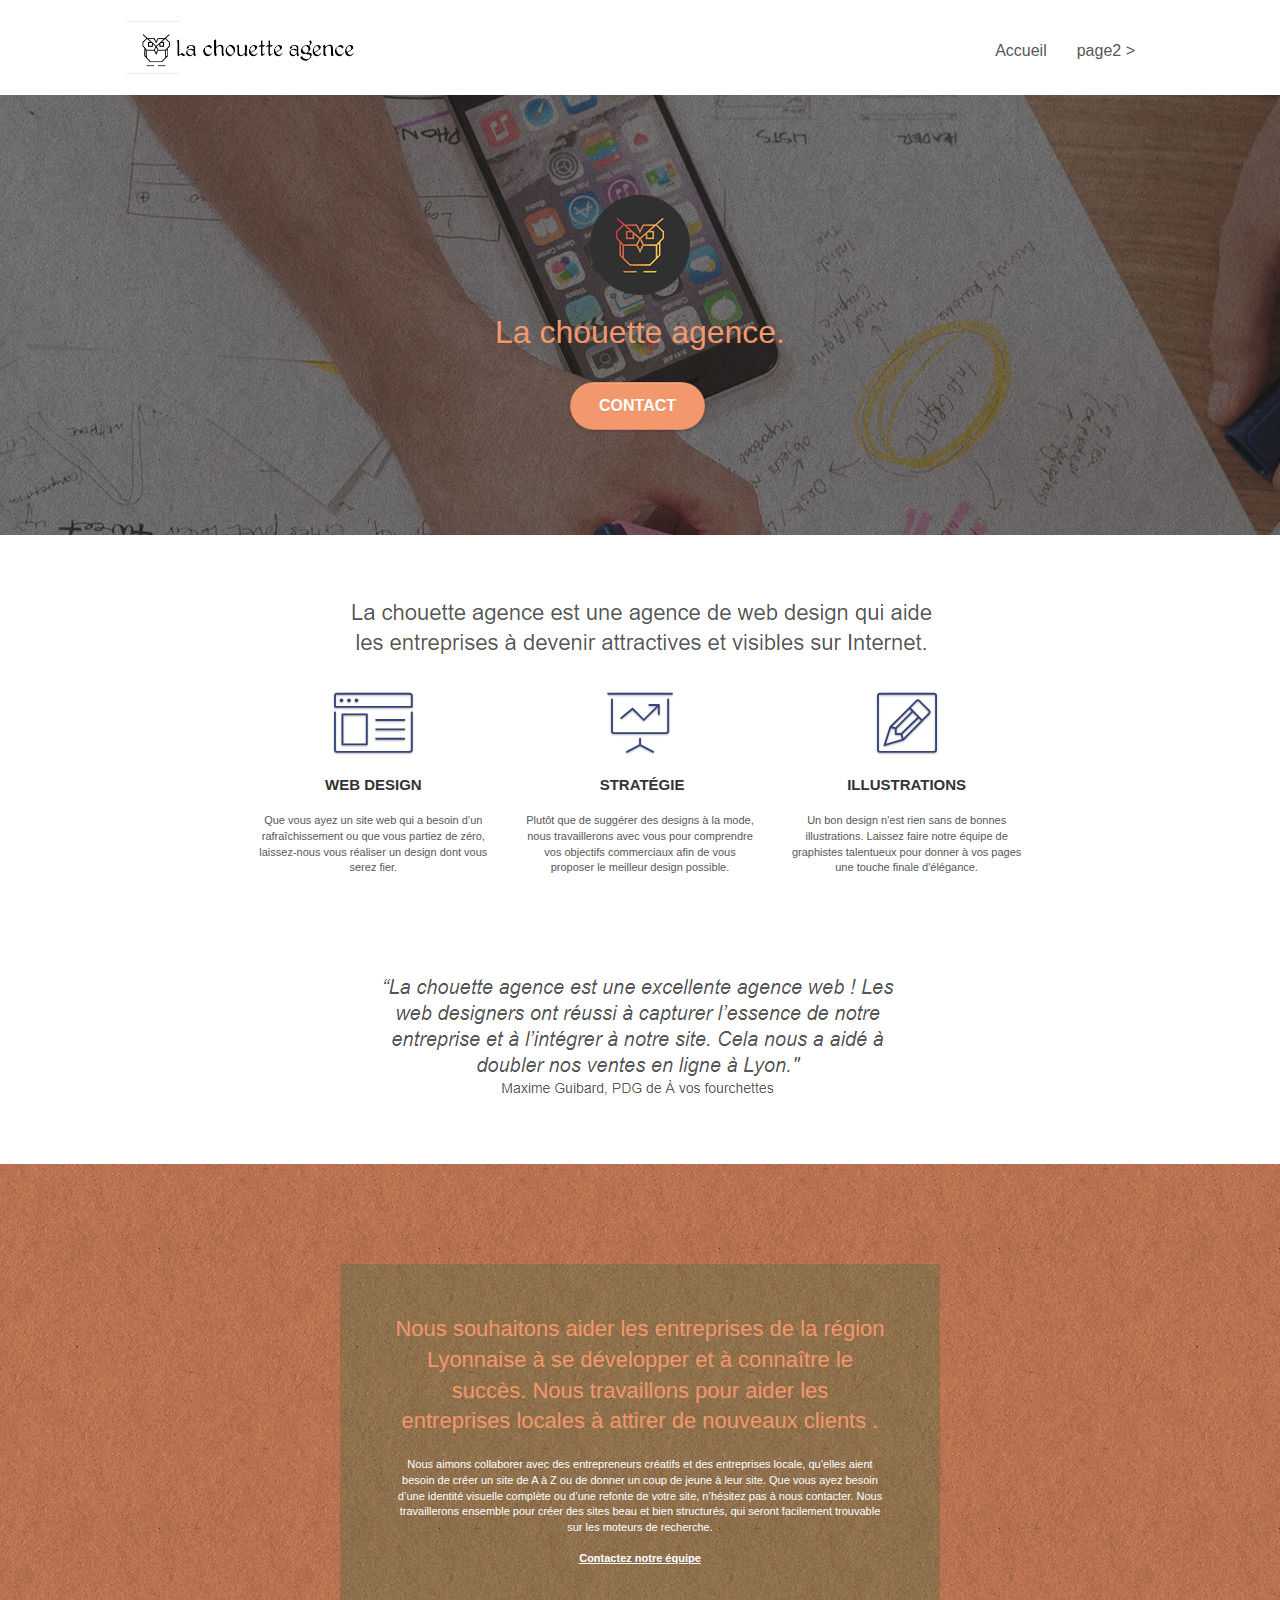
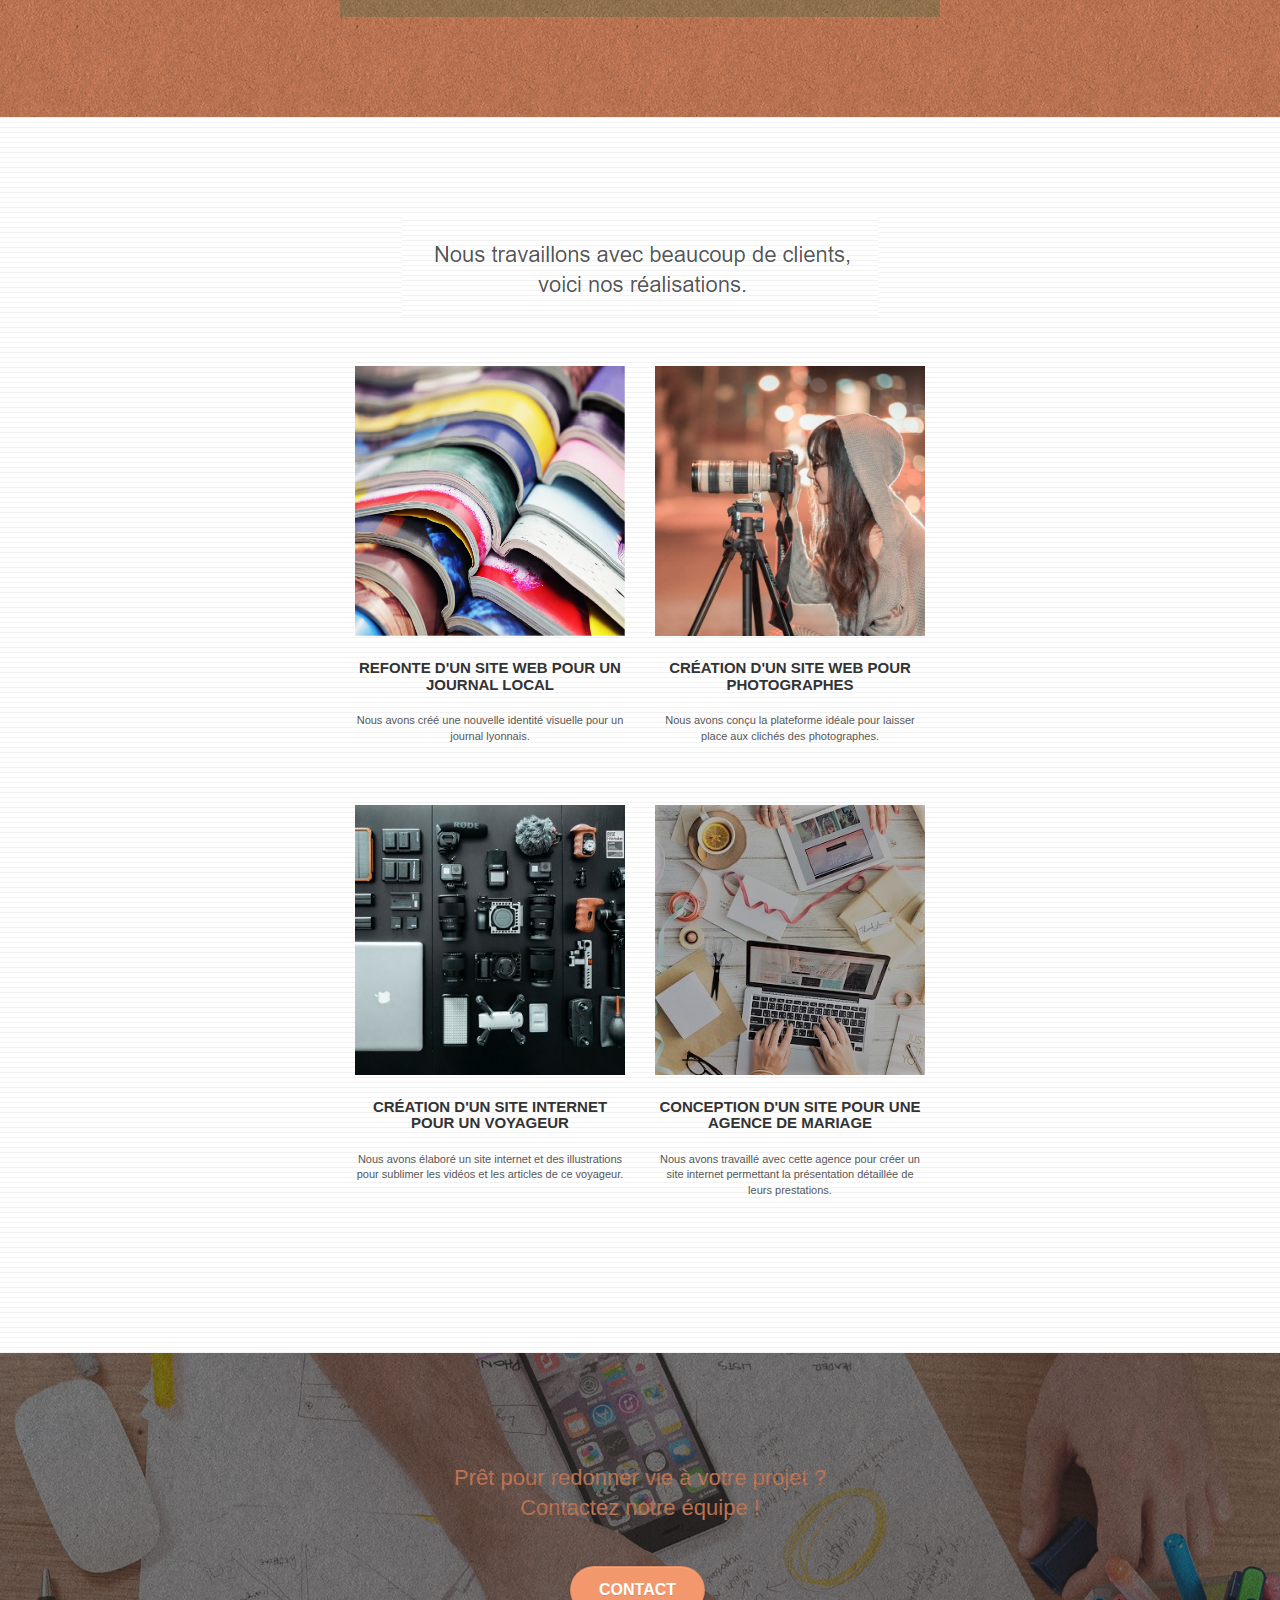
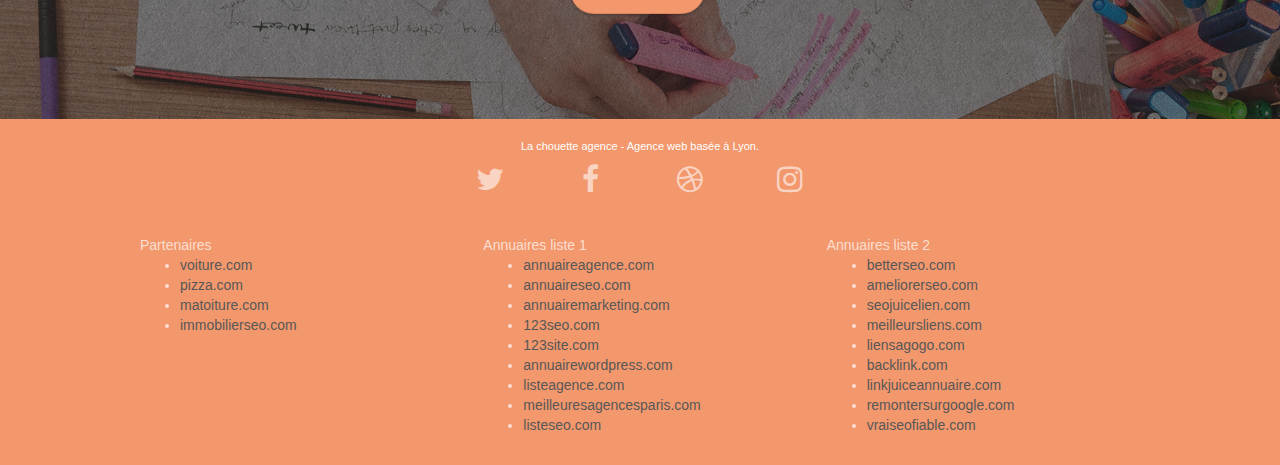
==== index.html @ af7f717f "Début du projet" ====
<!doctype html>
<html lang="Default">
<head>
    <meta charset="utf-8">
    <meta name="keywords" content="seo, google, site web, site internet, agence design paris, agence design, agence design,agence design,agence design,agence design,agence design,agence design,agence design,agence design">
    <meta name="description" content="">
    <meta name="viewport" content="width=device-width, initial-scale=1.0, viewport-fit=cover">
    <link rel="shortcut icon" type="image/png" href="favicon.jpg">
    
	<link rel="stylesheet" type="text/css" href="./css/bootstrap.css">
	<link rel="stylesheet" type="text/css" href="style.css">
	<link rel="stylesheet" type="text/css" href="./css/font-awesome.css">
	<link rel="stylesheet" type="text/css" href="./css/et-line.css">
	
    
	<script src="./js/jquery-2.1.0.js"></script>
	<script src="./js/bootstrap.js"></script>
	<script src="./js/blocs.js"></script>
	<script src="./js/jquery.touchSwipe.js" defer></script>
	<script src="./js/gmaps.js"></script>

    <title>.</title>

    
<!-- Analytics -->
 
<!-- Analytics END -->
    
</head>
<body>
<!-- Principal conteneur -->
<div class="page-container">
    
<!-- bloc-0 -->
<div class="bloc bgc-white l-bloc " id="bloc-0">
	<div class="container bloc-sm">

		<nav class="navbar row">
			<div class="navbar-header">
				<div class="keywords" style="color:#cccccc;font-size:1px;">Agence web à paris, stratégie web, web design, illustrations, design de site web, site web, web, internet, site internet, site</div>
				<a class="navbar-brand" href="index.html"><img src="img/la-chouette-agence.png" alt="paris web design logo agence web meilleure agence" height="40" /></a>
				<div class="keywords" style="color:#cccccc;font-size:1px;">Agence web à paris, stratégie web, web design, illustrations, design de site web, site web, web, internet, site internet, site</div>
				<button id="nav-toggle" type="button" class="ui-navbar-toggle navbar-toggle" data-toggle="collapse" data-target=".navbar-1">
					<span class="sr-only">Toggle navigation</span><span class="icon-bar"></span><span class="icon-bar"></span><span class="icon-bar"></span>
				</button>
			</div>
			<div class="collapse navbar-collapse navbar-1 special-dropdown-nav">
				<ul class="site-navigation nav navbar-nav">
					<li>
						<a href="index.html">Accueil</a>
					</li>
					<li>
					</li>
					<li>
						<a href="page2.html">page2 &gt;</a>
					</li>
				</ul>
			</div>
		</nav>
	</div>
</div>
<!-- bloc-0 END -->

<!-- bloc-1-presentation -->
<div class="bloc bgc-dark-slate-blue bg-banniere d-bloc bg-t-edge bloc-bg-texture texture-paper b-parallax" id="bloc-1-hero">
	<div class="container bloc-lg">
		<div class="row tight-width-whitespace">
			<div class="col-sm-12">
				<img src="img/logo.png" class="center-block image-resize-mode" width="100" alt="La chouette agence, agence web paris, création logo paris" />
				<h1 class="text-center hero-bloc-text tc-white ">
					La chouette agence.
				</h1>
				<div class="text-center">
					<a href="page2.html" class="btn btn-lg btn-clean btn-rd cta-hero btn-atomic-tangerine" id="cta-hero">Contact</a>
				</div>
			</div>
		</div>
	</div>
</div>
<!-- bloc-1-presentation END -->

<!-- bloc-2-services -->
<div class="bloc bgc-white l-bloc" id="bloc-2-services">
	<div class="container bloc-md">
		<div class="row">
			<div class="col-sm-12 text-center">
				<img alt="agence web, agence web paris, web design paris, stratégie web" src="img/title.png" />
			</div>
		</div>
		<div class="row voffset-lg med-width-whitespace">
			<div class="col-sm-4">
				<div class="text-center">
					<span class="et-icon-browser sm-shadow icon-dark-slate-blue icons icon-lg"></span>
				</div>
				<h3 class="mg-md text-center">
					Web design
				</h3>
				<p class="text-center ">
					Que vous ayez un site web qui a besoin d&rsquo;un rafraîchissement ou que vous partiez de zéro, laissez-nous vous réaliser un design dont vous serez fier.
				</p>
			</div>
			<div class="col-sm-4">
				<div class="text-center">
					<span class="et-icon-presentation sm-shadow icon-dark-slate-blue icons icon-lg"></span>
				</div>
				<h3 class="mg-md text-center">
					&nbsp;Stratégie
				</h3>
				<p class="text-center ">
					Plutôt que de suggérer des designs à la mode, nous travaillerons avec vous pour comprendre vos objectifs commerciaux afin de vous proposer le meilleur design possible.<br>
				</p>
			</div>
			<div class="col-sm-4">
				<div class="text-center">
					<span class="et-icon-edit sm-shadow icon-dark-slate-blue icons icon-lg"></span>
				</div>
				<h3 class="mg-md text-center">
					Illustrations
				</h3>
				<p class="text-center ">
					Un bon design n'est rien sans de bonnes illustrations. Laissez faire notre équipe de graphistes talentueux pour donner à vos pages une touche finale d'élégance.
				</p>
			</div>
		</div>
		<div class="row voffset-lg voffset">
			<div class="col-xs-12 col-md-8 col-md-offset-2 text-center">
				<img alt="agence web, agence web paris, web design paris, stratégie web" src="img/citation.png" />

			</div>
		</div>
	</div>
</div>
<!-- bloc-2-services END -->

<!-- bloc-3-what-i-do -->
<div class="bloc tc-white bgc-atomic-tangerine bg-presentation d-bloc bloc-bg-texture texture-paper b-parallax" id="bloc-3-what-i-do">
	<div class="container bloc-lg">
		<div class="row tight-width-whitespace black-background">
			<div class="col-sm-12">
				<h2 class="mg-md text-center tc-white">
					Nous souhaitons aider les entreprises de la région Lyonnaise à se développer et à connaître le succès. Nous travaillons pour aider les entreprises locales à attirer de nouveaux clients .<br>
				</h2>
				<p class="text-center white">
					Nous aimons collaborer avec des entrepreneurs créatifs et des entreprises locale, qu’elles aient besoin de créer un site de A à Z ou de donner un coup de jeune à leur site. Que vous ayez besoin d’une identité visuelle complète ou d’une refonte de votre site, n’hésitez pas à nous contacter. Nous travaillerons ensemble pour créer des sites beau et bien structurés, qui seront facilement trouvable sur les moteurs de recherche. <br><br><a class="ltc-white bold-link" href="page2.html">Contactez notre équipe</a><br>
				</p>
			</div>
		</div>
	</div>
</div>
<!-- bloc-3-what-i-do END -->

<!-- bloc-4-portfolio -->
<div class="bloc bgc-white bg-lines-h2-bg bg-repeat l-bloc" id="bloc-4-portfolio">
	<div class="container bloc-lg">
		<div class="row">
			<div class="col-sm-12 text-center">
				<img alt="agence web, agence web paris, web design paris, stratégie web" src="img/title2.png" />
			</div>
		</div>
		<div class="row tight-width-whitespace portfolio-row">
			<div class="col-sm-6">
				<a href="#" data-lightbox="img/1.jpg" data-gallery-id="gallery-1" data-caption="Refonte d'un site web pour un journal local" data-frame="snapshot-lb"><img src="img/1.jpg" alt="paris web design logo agence web meilleure agence et refonte site web journal" class="img-responsive portfolio-thumb" /></a>
				<h3 class="mg-md text-center">
					Refonte d'un site web pour un journal local
				</h3>
				<p class="text-center">
					Nous avons créé une nouvelle identité visuelle pour un journal lyonnais.
				</p>
			</div>
			<div class="col-sm-6">
				<a href="#" data-lightbox="img/2.jpg" data-gallery-id="gallery-1" data-caption="Création d'un site web pour photographes" data-frame="snapshot-lb"><img src="img/2.jpg" class="img-responsive portfolio-thumb" alt="paris web design logo agence web meilleure agence, Création d'un site web pour photographes" /></a>
				<h3 class="mg-md text-center">
					Création d'un site web pour photographes
				</h3>
				<p class="text-center">
					Nous avons conçu la plateforme idéale pour laisser place aux clichés des photographes.
				</p>
			</div>
		</div>
		<div class="row tight-width-whitespace portfolio-row">
			<div class="col-sm-6">
				<a href="#" data-lightbox="img/3.bmp" data-gallery-id="gallery-1" data-caption="Création d'un site internet pour un voyageur" data-frame="snapshot-lb"><img src="img/3.bmp" class="img-responsive portfolio-thumb" alt="paris web design logo agence web meilleure agence, Création d'un site web pour voyageur"/></a>
				<h3 class="mg-md text-center">
					Création d'un site internet pour un voyageur
				</h3>
				<p class="text-center">
					Nous avons élaboré un site internet et des illustrations pour sublimer les vidéos et les articles de ce voyageur.
				</p>
			</div>
			<div class="col-sm-6">
				<a href="#" data-lightbox="img/4.bmp" data-gallery-id="gallery-1" data-caption="Conception d'un site pour une agence de mariage" data-frame="snapshot-lb"><img src="img/4.bmp" class="img-responsive portfolio-thumb" alt="paris web design logo agence web meilleure agence, Création d'un site web pour agence de mariage" /></a>
				<h3 class="mg-md text-center">
					Conception d'un site pour une agence de mariage
				</h3>
				<p class="text-center">
					Nous avons travaillé avec cette agence pour créer un site internet permettant la présentation détaillée de leurs prestations.
				</p>
			</div>
		</div>
	</div>
</div>
<!-- bloc-4-portfolio END -->

<!-- bloc-5-cta -->
<div class="bloc bgc-dark-slate-blue bg-banniere d-bloc bloc-bg-texture texture-paper" id="bloc-5-cta">
	<div class="container bloc-lg">
		<div class="row">
			<h2 class="mg-md text-center tc-white">
				Prêt pour redonner vie à votre projet ?<br>Contactez notre équipe !
			</h2>
			<div class="col-sm-12 text-center">
				<a href="page2.html" class="btn btn-atomic-tangerine btn-clean btn-rd btn-lg cta-hero">Contact</a>
			</div>
		</div>
	</div>
</div>
<!-- bloc-5-cta END -->

<!-- Footer - bloc-8 -->
<div class="bloc bgc-atomic-tangerine d-bloc" id="bloc-8">
	<div class="container bloc-sm">
		<div class="row">
			<div class="col-sm-12">
				<p class="text-center white">
					La chouette agence - Agence web basée à Lyon.<br>
				</p>
				<div class="row row-no-gutters social">
					<div class="col-sm-3">
						<div class="text-center">
							<a class="social" href="index.html"><span class="fa fa-twitter icon-md"></span></a>
						</div>
					</div>
					<div class="col-sm-3">
						<div class="text-center">
							<a class="social" href="index.html"><span class="fa fa-facebook icon-md"></span></a>
						</div>
					</div>
					<div class="col-sm-3">
						<div class="text-center">
							<a class="social" href="index.html"><span class="fa fa-dribbble icon-md"></span></a>
						</div>
					</div>
					<div class="col-sm-3">
						<div class="text-center">
							<a class="social" href="index.html"><span class="fa fa-instagram icon-md"></span></a>
						</div>
					</div>
					<div class="keywords" style="color:#F3976C;">Agence web à paris, stratégie web, web design, illustrations, design de site web, site web, web, internet, site internet, site</div>
				</div>
				<div class="row">
					<div class="col-sm-4">
						Partenaires
							<ul>
								<li><a href="voiture.com">voiture.com</a></li>
								<li><a href="pizza.com">pizza.com</a></li>
								<li><a href="matoiture.com">matoiture.com</a></li>
								<li><a href="immobilierseo.com">immobilierseo.com</a></li>
							</ul>		
					</div>
					<div class="col-sm-4">
						Annuaires liste 1
						<ul>
							<li><a href="annuaireagence.com">annuaireagence.com</a></li>
							<li><a href="annuaireseo.com">annuaireseo.com</a></li>
							<li><a href="annuairemarketing.com">annuairemarketing.com</a></li>
							<li><a href="123seoture.com">123seo.com</a></li>
							<li><a href="123site.com">123site.com</a></li>
							<li><a href="annuairewordpress.com">annuairewordpress.com</a></li>
							<li><a href="listeagence.com">listeagence.com</a></li>
							<li><a href="meilleuresagencesparis.com">meilleuresagencesparis.com</a></li>
							<li><a href="listeseo.com">listeseo.com</a></li>
						</ul>
					</div>
					<div class="col-sm-4">
						Annuaires liste 2
						<ul>
							<li><a href="betterseo.com">betterseo.com</a></li>
							<li><a href="ameliorerseo.com">ameliorerseo.com</a></li>
							<li><a href="seojuicelien.com">seojuicelien.com</a></li>
							<li><a href="meilleursliens.com">meilleursliens.com</a></li>
							<li><a href="liensagogo.com">liensagogo.com</a></li>
							<li><a href="backlink.com">backlink.com</a></li>
							<li><a href="linkjuiceannuaire.com">linkjuiceannuaire.com</a></li>
							<li><a href="remontersurgoogle.com">remontersurgoogle.com</a></li>
							<li><a href="vraiseofiable.com">vraiseofiable.com</a></li>
						</ul>
					</div>
				</div>
			</div>
		</div>
	</div>
</div>
<!-- Footer - bloc-8 END -->

</div>
<!-- Principal conteneur END -->
    

</body>
</html>
---- style.css ----
body {
    margin: 0;
    padding: 0;
    background: #FFF;
    overflow-x: hidden;
    -webkit-font-smoothing: antialiased;
    -moz-osx-font-smoothing: grayscale;
}

a,
button {
    transition: all .3s ease-in-out;
    outline: none!important;
}

a:hover {
    text-decoration: none;
    cursor: pointer;
}

#page-loading-blocs-notifaction {
    position: fixed;
    top: 0;
    bottom: 0;
    width: 100%;
    z-index: 100000;
    background: #FFFFFF url("img/pageload-spinner.gif") no-repeat center center;
}

.bloc {
    width: 100%;
    clear: both;
    background: 50% 50% no-repeat;
    padding: 0 50px;
    -webkit-background-size: cover;
    -moz-background-size: cover;
    -o-background-size: cover;
    background-size: cover;
    position: relative;
}

.bloc .container {
    padding-left: 0;
    padding-right: 0;
}

.bloc-lg {
    padding: 100px 50px;
}

.bloc-md {
    padding: 50px;
}

.bloc-sm {
    padding: 20px 50px;
}

.bg-center,
.bg-l-edge,
.bg-r-edge,
.bg-t-edge,
.bg-b-edge,
.bg-tl-edge,
.bg-bl-edge,
.bg-tr-edge,
.bg-br-edge,
.bg-repeat {
    -webkit-background-size: auto!important;
    -moz-background-size: auto!important;
    -o-background-size: auto!important;
    background-size: auto!important;
}

.bg-repeat {
    background: repeat;
}

.bg-t-edge {
    background: top no-repeat;
}

.bloc-bg-texture::before {
    content: "";
    background-size: 2px 2px;
    position: absolute;
    top: 0;
    bottom: 0;
    left: 0;
    right: 0;
}

.texture-paper::before {
    background: url("img/texture-paper.png");
    background-size: 280px 280px;
}

.b-parallax {
    background-attachment: fixed;
}

.d-bloc {
    color: rgba(255, 255, 255, .7);
}

.d-bloc button:hover {
    color: rgba(255, 255, 255, .9);
}

.d-bloc .icon-round,
.d-bloc .icon-square,
.d-bloc .icon-rounded,
.d-bloc .icon-semi-rounded-a,
.d-bloc .icon-semi-rounded-b {
    border-color: rgba(255, 255, 255, .9);
}

.d-bloc .divider-h span {
    border-color: rgba(255, 255, 255, .2);
}

.d-bloc .a-btn,
.d-bloc .navbar a,
.d-bloc .navbar-brand,
.d-bloc a .icon-sm,
.d-bloc a .icon-md,
.d-bloc a .icon-lg,
.d-bloc a .icon-xl,
.d-bloc h1 a,
.d-bloc h2 a,
.d-bloc h3 a,
.d-bloc h4 a,
.d-bloc h5 a,
.d-bloc h6 a,
.d-bloc p a {
    color: rgba(255, 255, 255, .6);
}

.d-bloc .a-btn:hover,
.d-bloc .navbar a:hover,
.d-bloc .navbar-brand:hover,
.d-bloc a:hover .icon-sm,
.d-bloc a:hover .icon-md,
.d-bloc a:hover .icon-lg,
.d-bloc a:hover .icon-xl,
.d-bloc h1 a:hover,
.d-bloc h2 a:hover,
.d-bloc h3 a:hover,
.d-bloc h4 a:hover,
.d-bloc h5 a:hover,
.d-bloc h6 a:hover,
.d-bloc p a:hover {
    color: rgba(255, 255, 255, 1);
}

.d-bloc .navbar-toggle .icon-bar {
    background: rgba(255, 255, 255, 1);
}

.d-bloc .btn-wire,
.d-bloc .btn-wire:hover {
    color: rgba(255, 255, 255, 1);
    border-color: rgba(255, 255, 255, 1);
}

.d-bloc .panel {
    color: rgba(0, 0, 0, .5);
}

.d-bloc .panel button:hover {
    color: rgba(0, 0, 0, .7);
}

.d-bloc .panel icon {
    border-color: rgba(0, 0, 0, .7);
}

.d-bloc .panel .divider-h span {
    border-color: rgba(0, 0, 0, .1);
}

.d-bloc .panel .a-btn {
    color: rgba(0, 0, 0, .6);
}

.d-bloc .panel .a-btn:hover {
    color: rgba(0, 0, 0, 1);
}

.d-bloc .panel .btn-wire,
.d-bloc .panel .btn-wire:hover {
    color: rgba(0, 0, 0, .7);
    border-color: rgba(0, 0, 0, .3);
}

.d-bloc .panel,
.l-bloc {
    color: rgba(0, 0, 0, .5);
}

.d-bloc .panel button:hover,
.l-bloc button:hover {
    color: rgba(0, 0, 0, .7);
}

.l-bloc .icon-round,
.l-bloc .icon-square,
.l-bloc .icon-rounded,
.l-bloc .icon-semi-rounded-a,
.l-bloc .icon-semi-rounded-b {
    border-color: rgba(0, 0, 0, .7);
}

.d-bloc .panel .divider-h span,
.l-bloc .divider-h span {
    border-color: rgba(0, 0, 0, .1);
}

.d-bloc .panel .a-btn,
.l-bloc .a-btn,
.l-bloc .navbar a,
.l-bloc .navbar-brand,
.l-bloc a .icon-sm,
.l-bloc a .icon-md,
.l-bloc a .icon-lg,
.l-bloc a .icon-xl,
.l-bloc h1 a,
.l-bloc h2 a,
.l-bloc h3 a,
.l-bloc h4 a,
.l-bloc h5 a,
.l-bloc h6 a,
.l-bloc p a {
    color: rgba(0, 0, 0, .6);
}

.d-bloc .panel .a-btn:hover,
.l-bloc .a-btn:hover,
.l-bloc .navbar a:hover,
.l-bloc .navbar-brand:hover,
.l-bloc a:hover .icon-sm,
.l-bloc a:hover .icon-md,
.l-bloc a:hover .icon-lg,
.l-bloc a:hover .icon-xl,
.l-bloc h1 a:hover,
.l-bloc h2 a:hover,
.l-bloc h3 a:hover,
.l-bloc h4 a:hover,
.l-bloc h5 a:hover,
.l-bloc h6 a:hover,
.l-bloc p a:hover {
    color: rgba(0, 0, 0, 1);
}

.l-bloc .navbar-toggle .icon-bar {
    color: rgba(0, 0, 0, .6);
}

.d-bloc .panel .btn-wire,
.d-bloc .panel .btn-wire:hover,
.l-bloc .btn-wire,
.l-bloc .btn-wire:hover {
    color: rgba(0, 0, 0, .7);
    border-color: rgba(0, 0, 0, .3);
}

.voffset {
    margin-top: 30px;
}

.voffset-lg {
    margin-top: 80px;
}

.row-no-gutters {
    margin-right: 0;
    margin-left: 0;
}

.row.row-no-gutters > [class^="col-"],
.row.row-no-gutters > [class*=" col-"] {
    padding-right: 0;
    padding-left: 0;
}

#bloc-1-hero h1 {
    font-size: 32px;
}

.navbar {
    margin-bottom: 0;
    z-index: 1;
}

.navbar-brand {
    height: auto;
    padding: 3px 15px;
    font-size: 25px;
    font-weight: normal;
    font-weight: 600;
    line-height: 44px;
}

.navbar-brand img {
    max-height: 200px;
    margin: 0 5px 0 0;
    display: inline;
}

.navbar-brand img[src$=svg] {
    min-width: 100px;
}

.nav-center .navbar-brand img {
    margin: 0;
}

.navbar .nav {
    padding-top: 2px;
    margin-right: -16px;
    float: right;
    z-index: 1;
}

.nav > li {
    float: left;
    margin-top: 4px;
    font-size: 16px;
}

.navbar-nav .open .dropdown-menu > li > a {
    text-align: inherit;
}

.nav > li a:hover,
.nav > li a:focus {
    background: transparent;
}

.navbar-toggle {
    margin: 10px 10px 0 0;
    border: 0px;
}

.navbar-toggle:hover {
    background: transparent!important;
}

.navbar-toggle .icon-bar {
    background-color: rgba(0, 0, 0, .5);
    width: 26px;
}

.nav-invert .navbar .nav {
    float: left;
}

.nav-invert .navbar-header,
.nav-invert .navbar-brand {
    float: right;
    position: relative;
    z-index: 2;
}

@media (min-width: 768px) {
    .site-navigation {
        position: absolute;
        top: 50%;
        right: 20px;
        transform: translate(0, -50%);
        -webkit-transform: translateY(-50%);
    }
    .nav > li .dropdown-menu a,
    .nav > li .dropdown-menu a:hover {
        color: #484848;
    }
    .nav-invert .site-navigation {
        left: 0;
        right: 0;
    }
    .nav-center {
        text-align: center;
    }
    .nav-center .navbar-header {
        width: 100%;
    }
    .nav-center .navbar-header,
    .nav-center .navbar-brand,
    .nav-center .nav > li {
        float: none;
        display: inline-block;
    }
    .nav-center .site-navigation {
        position: relative;
        width: 100%;
        right: 0;
        margin-right: 0px;
        margin-top: 20px;
    }
    .nav-center.mini-nav .navbar-toggle {
        float: none;
        margin: 10px auto 0;
    }
}

.nav > li > .dropdown a {
    background: none!important;
    display: block;
    padding: 14px 15px;
}

nav .caret {
    margin: 0 5px;
}

.dropdown-menu .dropdown-menu {
    top: -8px;
    left: 100%;
}

.dropdown-menu .dropmenu-flow-right {
    top: 100%;
    left: 0;
    margin-left: -1px;
    border-top-left-radius: 0;
    border-top-right-radius: 0;
}

.dropdown-menu .dropdown span {
    border: 4px solid black;
    border-top-color: transparent;
    border-right-color: transparent;
    border-bottom-color: transparent;
    margin: 6px -5px 0 0!important;
    float: right;
}

.mg-md {
    margin-top: 10px;
    margin-bottom: 20px;
}

.mg-lg {
    margin-top: 10px;
    margin-bottom: 40px;
}

.btn {
    margin: 0 5px 5px 0;
}

.btn.pull-right {
    margin: 0 0 5px 5px;
}

.btn-d,
.btn-d:hover,
.btn-d:focus {
    color: #FFF;
    background: rgba(0, 0, 0, .3);
}

button {
    outline: none!important;
}

.btn-rd {
    border-radius: 40px;
}

.btn-clean {
    border: 1px solid rgba(0, 0, 0, .08);
    border-bottom-color: rgba(0, 0, 0, .1);
    text-shadow: 0 1px 0 rgba(0, 0, 1, .1);
    box-shadow: 0 1px 3px rgba(0, 0, 1, .25), inset 0 1px 0 0 rgba(255, 255, 255, .15);
}

.icon-md {
    font-size: 30px!important;
}

.icon-lg {
    font-size: 60px!important;
}

.sm-shadow {
    text-shadow: 0 1px 2px rgba(0, 0, 0, .3);
}

.panel-sq,
.panel-sq .panel-heading,
.panel-sq .panel-footer {
    border-radius: 0;
}

.panel-rd {
    border-radius: 30px;
}

.panel-rd .panel-heading {
    border-radius: 29px 29px 0 0;
}

.panel-rd .panel-footer {
    border-radius: 0 0 29px 29px;
}

.form-control {
    border-color: rgba(0, 0, 0, .1);
    box-shadow: none;
}

.scrollToTop {
    width: 40px;
    height: 40px;
    position: fixed;
    bottom: 20px;
    right: 20px;
    opacity: 0;
    z-index: 500;
    transition: all .3s ease-in-out;
}

.scrollToTop span {
    margin-top: 6px;
}

.showScrollTop {
    font-size: 14px;
    opacity: 1;
}

a[data-lightbox] {
    position: relative;
    display: block;
    text-align: center;
}

a[data-lightbox]:hover::before {
    content: "+";
    font-family: "HelveticaNeue-Light", "Helvetica Neue Light", "Helvetica Neue", Helvetica, Arial;
    font-size: 32px;
    width: 50px;
    height: 50px;
    margin-left: -25px;
    border-radius: 50%;
    background: rgba(0, 0, 0, .6);
    color: #FFF;
    font-weight: 100;
    z-index: 1;
    position: absolute;
    top: 50%;
    transform: translateY(-50%);
    -webkit-transform: translateY(-50%);
}

a[data-lightbox]:hover img {
    opacity: 0.6;
    -webkit-animation-fill-mode: none;
    animation-fill-mode: none;
}

#lightbox-modal {
    display: flex;
    align-items: center;
}

#lightbox-modal .modal-dialog {
    width: 90%;
    max-width: 900px;
    margin: 0 auto 0;
}

#lightbox-modal .modal-dialog img {
    max-height: 90vh;
    margin: 0 auto;
}

.lightbox-caption {
    padding: 20px;
    color: #FFF;
    background: rgba(0, 0, 0, .5);
    position: absolute;
    left: 15px;
    right: 15px;
    bottom: 5px;
}

.close-lightbox {
    color: #FFF;
    font-size: 30px;
    position: absolute;
    top: 20px;
    right: 20px;
    z-index: 20;
    background: rgba(0, 0, 0, .5);
    border: none;
    line-height: 30px;
    padding: 0 9px 5px;
    opacity: 0.3;
}

.close-lightbox:hover,
.next-lightbox:hover,
.prev-lightbox:hover {
    opacity: 1.0;
    color: #FFF;
}

.next-lightbox,
.prev-lightbox {
    font-size: 20px;
    color: rgba(255, 255, 255, .9);
    background: rgba(0, 0, 0, .5);
    transition: all .2s ease-in-out;
    position: absolute;
    top: 45%;
    z-index: 1;
    opacity: 0.4;
}

.next-lightbox {
    padding: 6px 8px 1px 13px;
    right: 25px;
}

.prev-lightbox {
    padding: 6px 13px 1px 10px;
    left: 25px;
}

.snapshot-lb .modal-body {
    padding-bottom: 45px;
}

.snapshot-lb .lightbox-caption {
    padding: 0;
    color: rgba(0, 0, 0, .5);
    background: none;
}

h1,
h2,
h3,
h4,
h5,
h6,
p,
label,
.btn,
a {
    font-family: "helvetica";
    font-weight: 400;
    color: #575757!important;
}

.container {
    max-width: 1000px;
}

.hero-bloc-text {
    font-size: 38px;
}

.hero-bloc-text-sub {
    font-size: 36px;
}

.statement-bloc-text {
    line-height: 26px;
    font-style: italic;
    font-size: 20px;
    text-align: center;
    font-weight: lighter;
    max-width: 520px;
    margin: auto auto auto auto;
}

p {
    font-size: 11px;
}

.tight-width-whitespace {
    max-width: 600px;
    margin: auto auto auto auto;
}

.h1 {
    font-size: 20px;
    font-family: "Open Sans";
}

.cta-hero {
    margin-top: 22px;
    color: #FFFFFF!important;
    text-transform: uppercase;
    padding: 12px 28px 12px 28px;
    font-size: 16px;
    font-weight: 700;
}

.social {
    max-width: 400px;
    margin: auto auto auto auto;
}

h2 {
    font-size: 22px;
    line-height: 1.4em;
}

h3 {
    font-size: 15px;
    text-transform: uppercase;
    font-weight: 700;
    color: #333333!important;
}

.med-width-whitespace {
    max-width: 800px;
    margin: auto auto auto auto;
    box-shadow: 0px 0px 0px #000000;
}

h1 {
    color: #333333!important;
}

h4 {
    color: #333333!important;
}

.icons {
    margin-bottom: 14px;
    margin-top: 24px;
}

.white {
    color: #FFFFFF!important;
}

.portfolio-thumb {
    margin-bottom: 24px;
}

.portfolio-row {
    margin-bottom: 44px;
    margin-top: 50px;
}

.avatar {
    box-shadow: 0px 4px 9px rgba(0, 0, 0, 0.3);
}

.black-background {
    background-color: rgba(165, 147, 99, 0.7);
    padding: 40px 40px 40px 40px;
}

.bold-link {
    font-weight: 900;
    text-decoration: underline!important;
}

.bgc-white {
    background-color: #FFFFFF;
}

.bgc-dark-slate-blue {
    background-color: #364577;
}

.bgc-atomic-tangerine {
    background-color: #F3976C;
}

.tc-white {
    color: #F3976C!important;
}

.btn-atomic-tangerine {
    background: #F3976C;
    color: #FFFFFF!important;
}

.btn-atomic-tangerine:hover {
    background: #c27956!important;
    color: #FFFFFF!important;
}

.ltc-white {
    color: #FFFFFF!important;
}

.ltc-white:hover {
    color: #cccccc!important;
}

.ltc-atomic-tangerine {
    color: #F3976C!important;
}

.ltc-atomic-tangerine:hover {
    color: #c27956!important;
}

.icon-dark-slate-blue {
    color: #364577!important;
    border-color: #364577!important;
}

.bg-dots-bg {
    background-image: url("img/dots-bg.png");
}

.bg-lines-h2-bg {
    background-image: url("img/lines-h2-bg.png");
}

.bg-banniere {
    background-image: url("img/la-chouette-agence-banniere.jpg");
}

.bg-presentation {
    background-image: url("img/image-de-presentation.bmp");
}

@media (max-width: 1024px) {
    .bloc {
        padding-left: 20px;
        padding-right: 20px;
    }
    .bloc.full-width-bloc,
    .bloc-tile-2.full-width-bloc .container,
    .bloc-tile-3.full-width-bloc .container,
    .bloc-tile-4.full-width-bloc .container {
        padding-left: 0;
        padding-right: 0;
    }
}

@media (max-width: 992px) and (min-width: 768px) {
    .navbar .nav {
        max-width: 80%
    }
    .nav-center.navbar .nav {
        max-width: 100%
    }
}

@media only screen and (min-device-width: 768px) and (max-device-width: 1024px) and (orientation: landscape) {
    .b-parallax {
        background-attachment: scroll;
    }
}

@media only screen and (min-device-width: 1024px) and (max-device-width: 1366px) and (-webkit-min-device-pixel-ratio: 1.5) {
    .b-parallax {
        background-attachment: scroll;
    }
}

@media (max-width: 991px) {
    .container {
        width: 100%;
    }
    .b-parallax {
        background-attachment: scroll;
    }
    .page-container,
    #hero-bloc {
        overflow-x: hidden;
        position: relative;
    }
    .bloc {
        padding-left: constant(safe-area-inset-left);
        padding-right: constant(safe-area-inset-right);
    }
    .bloc-group,
    .bloc-group .bloc {
        display: block;
        width: 100%;
    }
    .bloc-fill-screen .fill-bloc-top-edge,
    .bloc-fill-screen .fill-bloc-bottom-edge {
        padding: 0 20px;
        padding-left: constant(safe-area-inset-left);
        padding-right: constant(safe-area-inset-right);
    }
}

@media (max-width: 767px) {
    .page-container {
        overflow-x: hidden;
        position: relative;
    }
    h1,
    h2,
    h3,
    h4,
    h5,
    h6,
    p,
    #disqus_thread {
        padding-left: 10px!important;
        padding-right: 10px!important;
    }
    .b-parallax {
        background-attachment: scroll;
    }
    .navbar .nav {
        padding-top: 0;
        border-top: 1px solid rgba(0, 0, 0, .2);
        float: none!important;
    }
    .navbar.row {
        margin-left: 0;
        margin-right: 0;
    }
    .site-navigation {
        position: inherit;
        transform: none;
        -webkit-transform: none;
        -ms-transform: none;
    }
    .nav > li {
        margin-top: 0;
        border-bottom: 1px solid rgba(0, 0, 0, .1);
        background: rgba(0, 0, 0, .05);
        text-align: left;
        padding-left: 15px;
        width: 100%;
    }
    .nav > li:hover {
        background: rgba(0, 0, 0, .08);
    }
    .dropdown .dropdown a .caret {
        float: none;
        margin: 5px 0 0 10px!important;
        border: 4px solid black;
        border-bottom-color: transparent;
        border-right-color: transparent;
        border-left-color: transparent;
    }
    #hero-bloc .navbar .nav {
        background: rgba(0, 0, 0, .8);
    }
    #hero-bloc .navbar .nav a {
        color: rgba(255, 255, 255, .6);
    }
    .hero {
        padding: 50px 0;
    }
    .hero-nav {
        left: -1px;
        right: -1px;
    }
    .navbar-collapse {
        padding: 0;
        overflow-x: hidden;
        -webkit-box-shadow: none;
        box-shadow: none;
    }
    .navbar-brand img {
        max-height: 40px;
        width: auto;
    }
    .nav-invert .navbar-header {
        float: none;
        width: 100%;
    }
    .nav-invert .navbar-toggle {
        float: left;
        margin-left: 10px;
    }
    .bloc {
        padding-left: 0;
        padding-right: 0;
    }
    .bloc-xxl,
    .bloc-xl,
    .bloc-lg {
        padding: 40px 0;
    }
    .bloc-sm,
    .bloc-md {
        padding-left: 0;
        padding-right: 0;
    }
    .bloc-tile-2 .container,
    .bloc-tile-3 .container,
    .bloc-tile-4 .container,
    .bloc-fill-screen .fill-bloc-top-edge,
    .bloc-fill-screen .fill-bloc-bottom-edge {
        padding-left: 0;
        padding-right: 0;
    }
    .a-block {
        padding: 0 10px;
    }
    .btn-dwn {
        display: none;
    }
    .voffset {
        margin-top: 5px;
    }
    .voffset-md {
        margin-top: 20px;
    }
    .voffset-lg {
        margin-top: 30px;
    }
    form {
        padding: 5px;
    }
    .close-lightbox {
        display: inline-block;
    }
    .blocsapp-device-iphone5 {
        background-size: 216px 425px;
        padding-top: 60px;
        width: 216px;
        height: 425px;
    }
    .blocsapp-device-iphone5 img {
        width: 180px;
        height: 320px;
    }
}

@media (max-width: 400px) {
    .bloc {
        padding-left: 0;
        padding-right: 0;
    }
}

@media (max-width: 767px) {
    .bloc-mob-center-text {
        text-align: center;
    }
}
---- css/et-line.css ----
@font-face {
    font-family: et-line;
    src: url(../fonts/et-line.eot);
    src: url(../fonts/et-line.eot?#iefix) format('embedded-opentype'), url(../fonts/et-line.woff) format('woff'), url(../fonts/et-line.ttf) format('truetype'), url(../fonts/et-line.svg#et-line) format('svg');
    font-weight: 400;
    font-style: normal
}

.et-icon-adjustments,
.et-icon-alarmclock,
.et-icon-anchor,
.et-icon-aperture,
.et-icon-attachment,
.et-icon-bargraph,
.et-icon-basket,
.et-icon-beaker,
.et-icon-bike,
.et-icon-book-open,
.et-icon-briefcase,
.et-icon-browser,
.et-icon-calendar,
.et-icon-camera,
.et-icon-caution,
.et-icon-chat,
.et-icon-circle-compass,
.et-icon-clipboard,
.et-icon-clock,
.et-icon-cloud,
.et-icon-compass,
.et-icon-desktop,
.et-icon-dial,
.et-icon-document,
.et-icon-documents,
.et-icon-download,
.et-icon-dribbble,
.et-icon-edit,
.et-icon-envelope,
.et-icon-expand,
.et-icon-facebook,
.et-icon-flag,
.et-icon-focus,
.et-icon-gears,
.et-icon-genius,
.et-icon-gift,
.et-icon-global,
.et-icon-globe,
.et-icon-googleplus,
.et-icon-grid,
.et-icon-happy,
.et-icon-hazardous,
.et-icon-heart,
.et-icon-hotairballoon,
.et-icon-hourglass,
.et-icon-key,
.et-icon-laptop,
.et-icon-layers,
.et-icon-lifesaver,
.et-icon-lightbulb,
.et-icon-linegraph,
.et-icon-linkedin,
.et-icon-lock,
.et-icon-magnifying-glass,
.et-icon-map,
.et-icon-map-pin,
.et-icon-megaphone,
.et-icon-mic,
.et-icon-mobile,
.et-icon-newspaper,
.et-icon-notebook,
.et-icon-paintbrush,
.et-icon-paperclip,
.et-icon-pencil,
.et-icon-phone,
.et-icon-picture,
.et-icon-pictures,
.et-icon-piechart,
.et-icon-presentation,
.et-icon-pricetags,
.et-icon-printer,
.et-icon-profile-female,
.et-icon-profile-male,
.et-icon-puzzle,
.et-icon-quote,
.et-icon-recycle,
.et-icon-refresh,
.et-icon-ribbon,
.et-icon-rss,
.et-icon-sad,
.et-icon-scissors,
.et-icon-scope,
.et-icon-search,
.et-icon-shield,
.et-icon-speedometer,
.et-icon-strategy,
.et-icon-streetsign,
.et-icon-tablet,
.et-icon-target,
.et-icon-telescope,
.et-icon-toolbox,
.et-icon-tools,
.et-icon-tools-2,
.et-icon-trophy,
.et-icon-tumblr,
.et-icon-twitter,
.et-icon-upload,
.et-icon-video,
.et-icon-wallet,
.et-icon-wine {
    font-family: et-line;
    speak: none;
    font-style: normal;
    font-weight: 400;
    font-variant: normal;
    text-transform: none;
    line-height: 1;
    -webkit-font-smoothing: antialiased;
    -moz-osx-font-smoothing: grayscale;
    display: inline-block
}

.et-icon-mobile:before {
    content: "\e000"
}

.et-icon-laptop:before {
    content: "\e001"
}

.et-icon-desktop:before {
    content: "\e002"
}

.et-icon-tablet:before {
    content: "\e003"
}

.et-icon-phone:before {
    content: "\e004"
}

.et-icon-document:before {
    content: "\e005"
}

.et-icon-documents:before {
    content: "\e006"
}

.et-icon-search:before {
    content: "\e007"
}

.et-icon-clipboard:before {
    content: "\e008"
}

.et-icon-newspaper:before {
    content: "\e009"
}

.et-icon-notebook:before {
    content: "\e00a"
}

.et-icon-book-open:before {
    content: "\e00b"
}

.et-icon-browser:before {
    content: "\e00c"
}

.et-icon-calendar:before {
    content: "\e00d"
}

.et-icon-presentation:before {
    content: "\e00e"
}

.et-icon-picture:before {
    content: "\e00f"
}

.et-icon-pictures:before {
    content: "\e010"
}

.et-icon-video:before {
    content: "\e011"
}

.et-icon-camera:before {
    content: "\e012"
}

.et-icon-printer:before {
    content: "\e013"
}

.et-icon-toolbox:before {
    content: "\e014"
}

.et-icon-briefcase:before {
    content: "\e015"
}

.et-icon-wallet:before {
    content: "\e016"
}

.et-icon-gift:before {
    content: "\e017"
}

.et-icon-bargraph:before {
    content: "\e018"
}

.et-icon-grid:before {
    content: "\e019"
}

.et-icon-expand:before {
    content: "\e01a"
}

.et-icon-focus:before {
    content: "\e01b"
}

.et-icon-edit:before {
    content: "\e01c"
}

.et-icon-adjustments:before {
    content: "\e01d"
}

.et-icon-ribbon:before {
    content: "\e01e"
}

.et-icon-hourglass:before {
    content: "\e01f"
}

.et-icon-lock:before {
    content: "\e020"
}

.et-icon-megaphone:before {
    content: "\e021"
}

.et-icon-shield:before {
    content: "\e022"
}

.et-icon-trophy:before {
    content: "\e023"
}

.et-icon-flag:before {
    content: "\e024"
}

.et-icon-map:before {
    content: "\e025"
}

.et-icon-puzzle:before {
    content: "\e026"
}

.et-icon-basket:before {
    content: "\e027"
}

.et-icon-envelope:before {
    content: "\e028"
}

.et-icon-streetsign:before {
    content: "\e029"
}

.et-icon-telescope:before {
    content: "\e02a"
}

.et-icon-gears:before {
    content: "\e02b"
}

.et-icon-key:before {
    content: "\e02c"
}

.et-icon-paperclip:before {
    content: "\e02d"
}

.et-icon-attachment:before {
    content: "\e02e"
}

.et-icon-pricetags:before {
    content: "\e02f"
}

.et-icon-lightbulb:before {
    content: "\e030"
}

.et-icon-layers:before {
    content: "\e031"
}

.et-icon-pencil:before {
    content: "\e032"
}

.et-icon-tools:before {
    content: "\e033"
}

.et-icon-tools-2:before {
    content: "\e034"
}

.et-icon-scissors:before {
    content: "\e035"
}

.et-icon-paintbrush:before {
    content: "\e036"
}

.et-icon-magnifying-glass:before {
    content: "\e037"
}

.et-icon-circle-compass:before {
    content: "\e038"
}

.et-icon-linegraph:before {
    content: "\e039"
}

.et-icon-mic:before {
    content: "\e03a"
}

.et-icon-strategy:before {
    content: "\e03b"
}

.et-icon-beaker:before {
    content: "\e03c"
}

.et-icon-caution:before {
    content: "\e03d"
}

.et-icon-recycle:before {
    content: "\e03e"
}

.et-icon-anchor:before {
    content: "\e03f"
}

.et-icon-profile-male:before {
    content: "\e040"
}

.et-icon-profile-female:before {
    content: "\e041"
}

.et-icon-bike:before {
    content: "\e042"
}

.et-icon-wine:before {
    content: "\e043"
}

.et-icon-hotairballoon:before {
    content: "\e044"
}

.et-icon-globe:before {
    content: "\e045"
}

.et-icon-genius:before {
    content: "\e046"
}

.et-icon-map-pin:before {
    content: "\e047"
}

.et-icon-dial:before {
    content: "\e048"
}

.et-icon-chat:before {
    content: "\e049"
}

.et-icon-heart:before {
    content: "\e04a"
}

.et-icon-cloud:before {
    content: "\e04b"
}

.et-icon-upload:before {
    content: "\e04c"
}

.et-icon-download:before {
    content: "\e04d"
}

.et-icon-target:before {
    content: "\e04e"
}

.et-icon-hazardous:before {
    content: "\e04f"
}

.et-icon-piechart:before {
    content: "\e050"
}

.et-icon-speedometer:before {
    content: "\e051"
}

.et-icon-global:before {
    content: "\e052"
}

.et-icon-compass:before {
    content: "\e053"
}

.et-icon-lifesaver:before {
    content: "\e054"
}

.et-icon-clock:before {
    content: "\e055"
}

.et-icon-aperture:before {
    content: "\e056"
}

.et-icon-quote:before {
    content: "\e057"
}

.et-icon-scope:before {
    content: "\e058"
}

.et-icon-alarmclock:before {
    content: "\e059"
}

.et-icon-refresh:before {
    content: "\e05a"
}

.et-icon-happy:before {
    content: "\e05b"
}

.et-icon-sad:before {
    content: "\e05c"
}

.et-icon-facebook:before {
    content: "\e05d"
}

.et-icon-twitter:before {
    content: "\e05e"
}

.et-icon-googleplus:before {
    content: "\e05f"
}

.et-icon-rss:before {
    content: "\e060"
}

.et-icon-tumblr:before {
    content: "\e061"
}

.et-icon-linkedin:before {
    content: "\e062"
}

.et-icon-dribbble:before {
    content: "\e063"
}
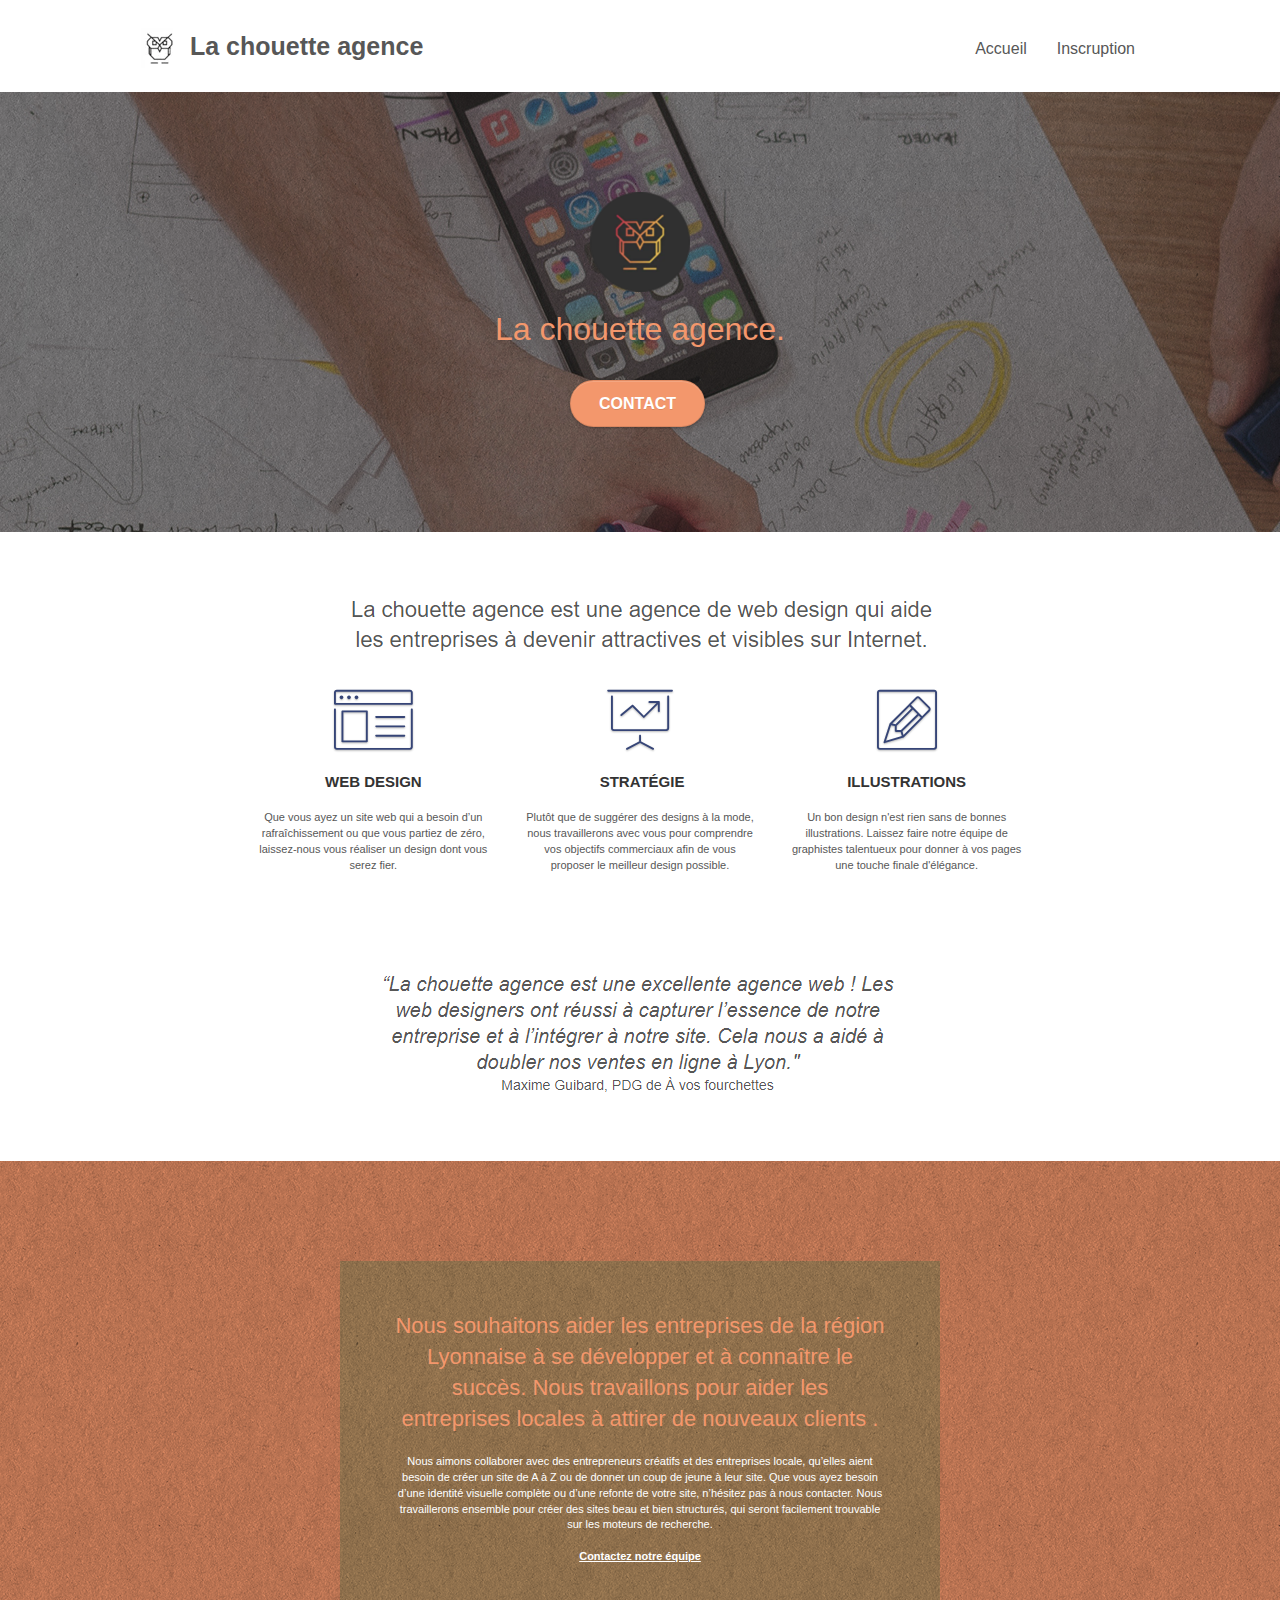
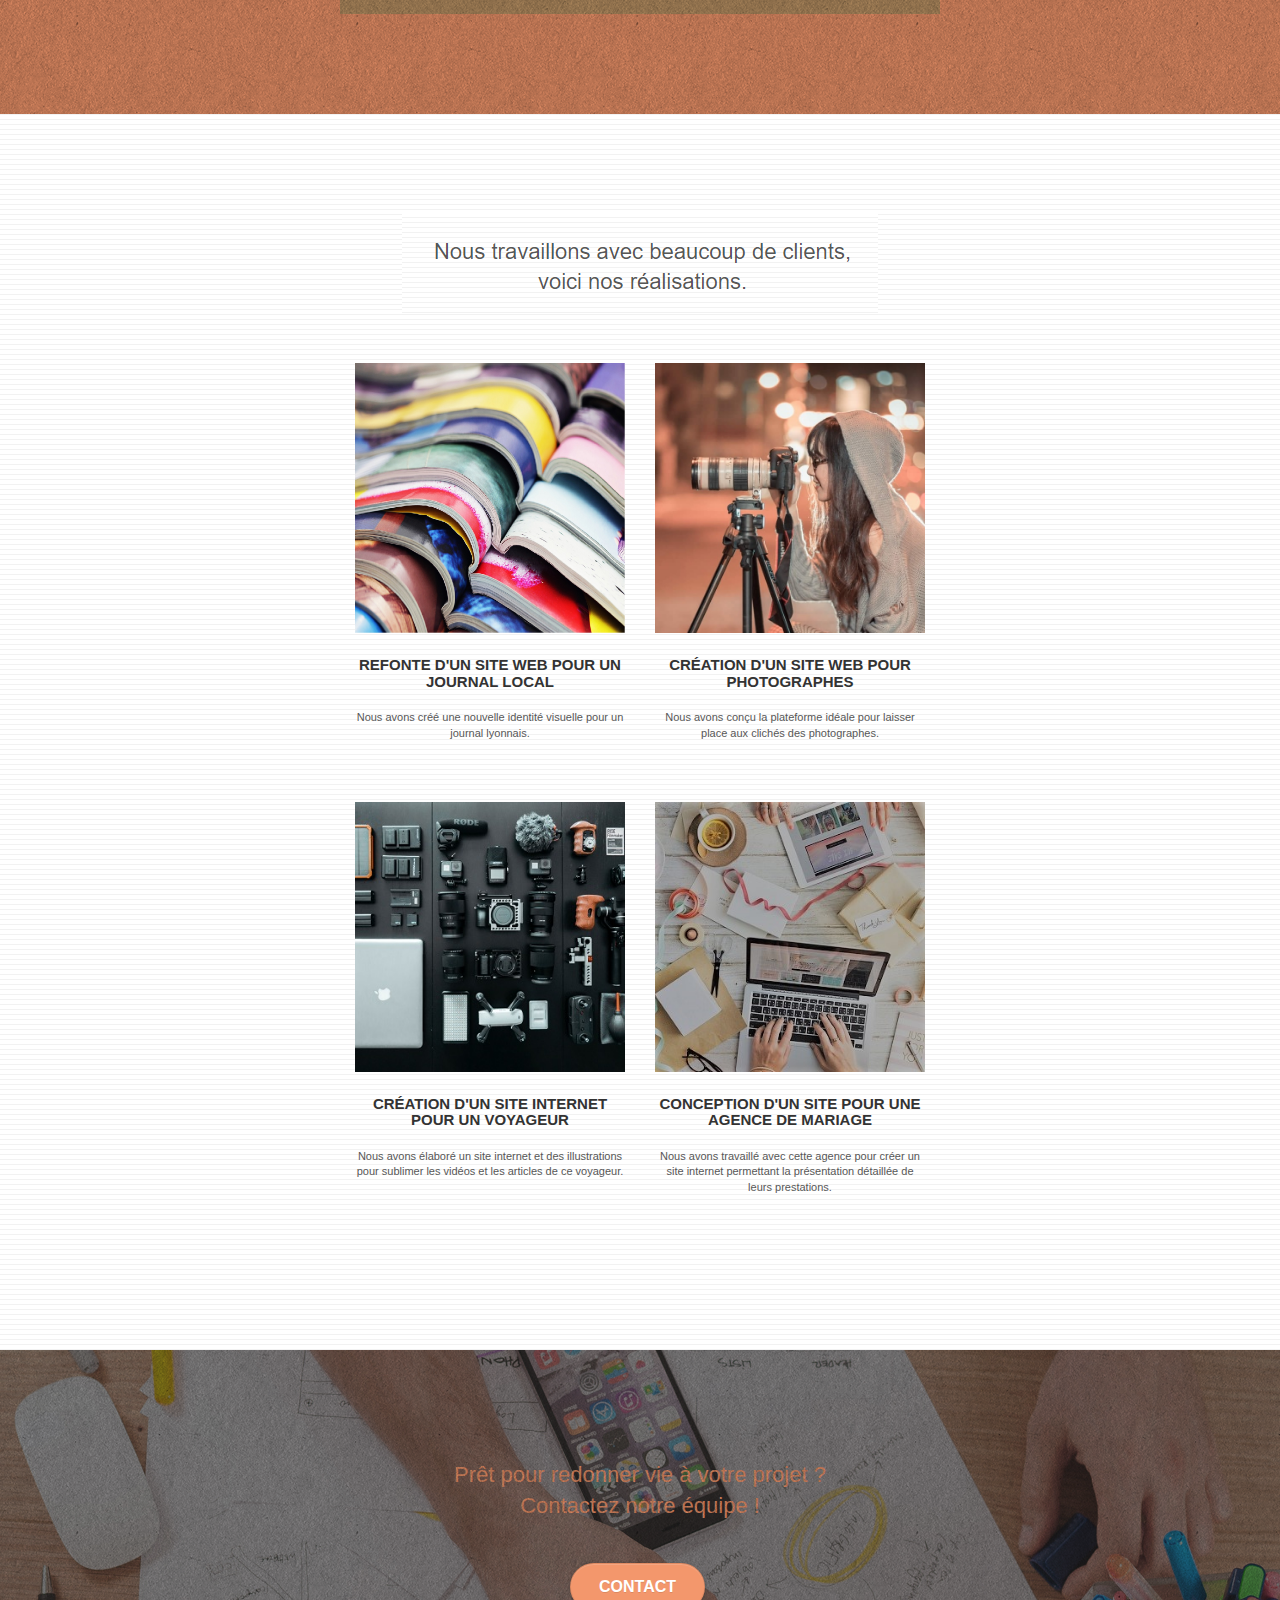
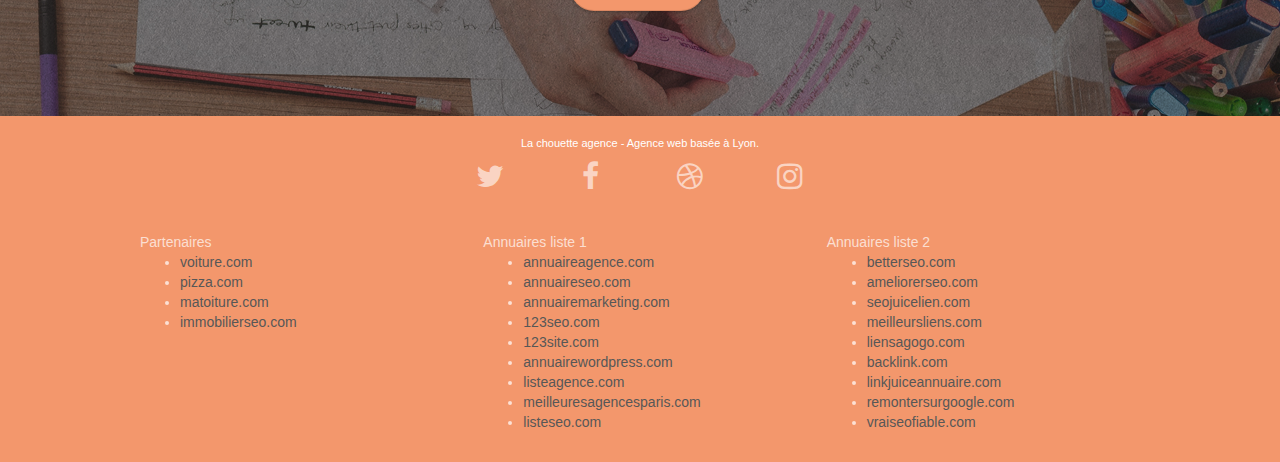
==== commit 6cb12a29: "Modifiion:lang-fr, Supression balise meta keywords, Ajouter contenu balise meta description, Remplac" ====
--- a/index.html
+++ b/index.html
@@ -1,11 +1,11 @@
-<!doctype html>
-<html lang="Default">
+<!DOCTYPE html>
+<html lang="fr">
 <head>
     <meta charset="utf-8">
-    <meta name="keywords" content="seo, google, site web, site internet, agence design paris, agence design, agence design,agence design,agence design,agence design,agence design,agence design,agence design,agence design">
-    <meta name="description" content="">
+    
+    <meta name="description" content="Webdesigner de site internet à Lyon. Vous souhaitez vous développer dans le web ? Je vous accompagne dans la création graphique de vos projets.">
     <meta name="viewport" content="width=device-width, initial-scale=1.0, viewport-fit=cover">
-    <link rel="shortcut icon" type="image/png" href="favicon.jpg">
+    <link rel="shortcut icon" type="image/png" href="favicon.png">
     
 	<link rel="stylesheet" type="text/css" href="./css/bootstrap.css">
 	<link rel="stylesheet" type="text/css" href="style.css">
@@ -19,281 +19,265 @@
 	<script src="./js/jquery.touchSwipe.js" defer></script>
 	<script src="./js/gmaps.js"></script>
 
-    <title>.</title>
-
-    
-<!-- Analytics -->
- 
-<!-- Analytics END -->
-    
+    <title>Agence Webdesign Lyon : graphisme UI, UX, Mobile First | chouette</title>    
+	<!-- Analytics --> 
+	<!-- Analytics END -->    
 </head>
 <body>
 <!-- Principal conteneur -->
-<div class="page-container">
-    
-<!-- bloc-0 -->
-<div class="bloc bgc-white l-bloc " id="bloc-0">
-	<div class="container bloc-sm">
+	<div class="page-container">    
+		<!-- bloc-0 -->
+		<header class="bloc bgc-white l-bloc " id="bloc-0">
+			<div class="container bloc-sm">
+				<nav class="navbar row">
+					<div class="navbar-header">						
+						<a class="navbar-brand" href="index.html"><img src="img/la-chouette-agence.webp" alt="paris web design logo agence web meilleure agence" height="40" />
+						La chouette agence</a>			
+						<button id="nav-toggle" type="button" class="ui-navbar-toggle navbar-toggle" data-toggle="collapse" data-target=".navbar-1">
+							<span class="sr-only">Toggle navigation</span><span class="icon-bar"></span><span class="icon-bar"></span><span class="icon-bar"></span>
+						</button>
+					</div>
+					<div class="collapse navbar-collapse navbar-1 special-dropdown-nav">
+						<ul class="site-navigation nav navbar-nav">
+							<li>
+								<a href="index.html">Accueil</a>
+							</li>							
+							<li>
+								<a href="page2.html">Inscruption</a>
+							</li>
+						</ul>
+					</div>
+				</nav>
+			</div>
+		</header>
+		<!-- bloc-0 END -->
+		<!-- bloc-1-presentation -->
+		<div class="bloc bgc-dark-slate-blue bg-banniere d-bloc bg-t-edge bloc-bg-texture texture-paper b-parallax" id="bloc-1-hero">
+			<div class="container bloc-lg">
+				<div class="row tight-width-whitespace">
+					<div class="col-sm-12">
+						<img src="img/logo.webp" class="center-block image-resize-mode" width="100" alt="La chouette agence, agence web paris, création logo paris" />
+						<h1 class="text-center hero-bloc-text tc-white ">
+							La chouette agence.
+						</h1>
+						<div class="text-center">
+							<a href="page2.html" class="btn btn-lg btn-clean btn-rd cta-hero btn-atomic-tangerine" id="cta-hero">Contact</a>
+						</div>
+					</div>
+				</div>
+			</div>
+		</div>
+		<!-- bloc-1-presentation END -->
+		<!-- bloc-2-services -->
+		<div class="bloc bgc-white l-bloc" id="bloc-2-services">
+			<div class="container bloc-md">
+				<div class="row">
+					<div class="col-sm-12 text-center">
+						<img alt="agence web, agence web paris, web design paris, stratégie web" src="img/title.png" />
+					</div>
+				</div>
+				<div class="row voffset-lg med-width-whitespace">
+					<div class="col-sm-4">
+						<div class="text-center">
+							<span class="et-icon-browser sm-shadow icon-dark-slate-blue icons icon-lg"></span>
+						</div>
+						<h3 class="mg-md text-center">
+							Web design
+						</h3>
+						<p class="text-center ">
+							Que vous ayez un site web qui a besoin d&rsquo;un rafraîchissement ou que vous partiez de zéro, laissez-nous vous réaliser un design dont vous serez fier.
+						</p>
+					</div>
+					<div class="col-sm-4">
+						<div class="text-center">
+							<span class="et-icon-presentation sm-shadow icon-dark-slate-blue icons icon-lg"></span>
+						</div>
+						<h3 class="mg-md text-center">
+							&nbsp;Stratégie
+						</h3>
+						<p class="text-center ">
+							Plutôt que de suggérer des designs à la mode, nous travaillerons avec vous pour comprendre vos objectifs commerciaux afin de vous proposer le meilleur design possible.<br>
+						</p>
+					</div>
+					<div class="col-sm-4">
+						<div class="text-center">
+							<span class="et-icon-edit sm-shadow icon-dark-slate-blue icons icon-lg"></span>
+						</div>
+						<h3 class="mg-md text-center">
+							Illustrations
+						</h3>
+						<p class="text-center ">
+							Un bon design n'est rien sans de bonnes illustrations. Laissez faire notre équipe de graphistes talentueux pour donner à vos pages une touche finale d'élégance.
+						</p>
+					</div>
+				</div>
+				<div class="row voffset-lg voffset">
+					<div class="col-xs-12 col-md-8 col-md-offset-2 text-center">
+						<img alt="agence web, agence web paris, web design paris, stratégie web" src="img/citation.png" />
 
-		<nav class="navbar row">
-			<div class="navbar-header">
-				<div class="keywords" style="color:#cccccc;font-size:1px;">Agence web à paris, stratégie web, web design, illustrations, design de site web, site web, web, internet, site internet, site</div>
-				<a class="navbar-brand" href="index.html"><img src="img/la-chouette-agence.png" alt="paris web design logo agence web meilleure agence" height="40" /></a>
-				<div class="keywords" style="color:#cccccc;font-size:1px;">Agence web à paris, stratégie web, web design, illustrations, design de site web, site web, web, internet, site internet, site</div>
-				<button id="nav-toggle" type="button" class="ui-navbar-toggle navbar-toggle" data-toggle="collapse" data-target=".navbar-1">
-					<span class="sr-only">Toggle navigation</span><span class="icon-bar"></span><span class="icon-bar"></span><span class="icon-bar"></span>
-				</button>
-			</div>
-			<div class="collapse navbar-collapse navbar-1 special-dropdown-nav">
-				<ul class="site-navigation nav navbar-nav">
-					<li>
-						<a href="index.html">Accueil</a>
-					</li>
-					<li>
-					</li>
-					<li>
-						<a href="page2.html">page2 &gt;</a>
-					</li>
-				</ul>
-			</div>
-		</nav>
+					</div>
+				</div>
+			</div>
+		</div>
+		<!-- bloc-2-services END -->
+		<!-- bloc-3-what-i-do -->
+		<div class="bloc tc-white bgc-atomic-tangerine bg-presentation d-bloc bloc-bg-texture texture-paper b-parallax" id="bloc-3-what-i-do">
+			<div class="container bloc-lg">
+				<div class="row tight-width-whitespace black-background">
+					<div class="col-sm-12">
+						<h2 class="mg-md text-center tc-white">
+							Nous souhaitons aider les entreprises de la région Lyonnaise à se développer et à connaître le succès. Nous travaillons pour aider les entreprises locales à attirer de nouveaux clients .<br>
+						</h2>
+						<p class="text-center white">
+							Nous aimons collaborer avec des entrepreneurs créatifs et des entreprises locale, qu’elles aient besoin de créer un site de A à Z ou de donner un coup de jeune à leur site. Que vous ayez besoin d’une identité visuelle complète ou d’une refonte de votre site, n’hésitez pas à nous contacter. Nous travaillerons ensemble pour créer des sites beau et bien structurés, qui seront facilement trouvable sur les moteurs de recherche. <br><br><a class="ltc-white bold-link" href="page2.html">Contactez notre équipe</a><br>
+						</p>
+					</div>
+				</div>
+			</div>
+		</div>
+		<!-- bloc-3-what-i-do END -->
+		<!-- bloc-4-portfolio -->
+		<div class="bloc bgc-white bg-lines-h2-bg bg-repeat l-bloc" id="bloc-4-portfolio">
+			<div class="container bloc-lg">
+				<div class="row">
+					<div class="col-sm-12 text-center">
+						<img alt="agence web, agence web paris, web design paris, stratégie web" src="img/title2.png" />
+					</div>
+				</div>
+				<div class="row tight-width-whitespace portfolio-row">
+					<div class="col-sm-6">
+						<a href="#" data-lightbox="img/1.jpg" data-gallery-id="gallery-1" data-caption="Refonte d'un site web pour un journal local" data-frame="snapshot-lb"><img src="img/1.jpg" alt="paris web design logo agence web meilleure agence et refonte site web journal" class="img-responsive portfolio-thumb" /></a>
+						<h3 class="mg-md text-center">
+							Refonte d'un site web pour un journal local
+						</h3>
+						<p class="text-center">
+							Nous avons créé une nouvelle identité visuelle pour un journal lyonnais.
+						</p>
+					</div>
+					<div class="col-sm-6">
+						<a href="#" data-lightbox="img/2.jpg" data-gallery-id="gallery-1" data-caption="Création d'un site web pour photographes" data-frame="snapshot-lb"><img src="img/2.jpg" class="img-responsive portfolio-thumb" alt="paris web design logo agence web meilleure agence, Création d'un site web pour photographes" /></a>
+						<h3 class="mg-md text-center">
+							Création d'un site web pour photographes
+						</h3>
+						<p class="text-center">
+							Nous avons conçu la plateforme idéale pour laisser place aux clichés des photographes.
+						</p>
+					</div>
+				</div>
+				<div class="row tight-width-whitespace portfolio-row">
+					<div class="col-sm-6">
+						<a href="#" data-lightbox="img/3.bmp" data-gallery-id="gallery-1" data-caption="Création d'un site internet pour un voyageur" data-frame="snapshot-lb"><img src="img/3.bmp" class="img-responsive portfolio-thumb" alt="paris web design logo agence web meilleure agence, Création d'un site web pour voyageur"/></a>
+						<h3 class="mg-md text-center">
+							Création d'un site internet pour un voyageur
+						</h3>
+						<p class="text-center">
+							Nous avons élaboré un site internet et des illustrations pour sublimer les vidéos et les articles de ce voyageur.
+						</p>
+					</div>
+					<div class="col-sm-6">
+						<a href="#" data-lightbox="img/4.bmp" data-gallery-id="gallery-1" data-caption="Conception d'un site pour une agence de mariage" data-frame="snapshot-lb"><img src="img/4.bmp" class="img-responsive portfolio-thumb" alt="paris web design logo agence web meilleure agence, Création d'un site web pour agence de mariage" /></a>
+						<h3 class="mg-md text-center">
+							Conception d'un site pour une agence de mariage
+						</h3>
+						<p class="text-center">
+							Nous avons travaillé avec cette agence pour créer un site internet permettant la présentation détaillée de leurs prestations.
+						</p>
+					</div>
+				</div>
+			</div>
+		</div>
+		<!-- bloc-4-portfolio END -->
+		<!-- bloc-5-cta -->
+		<div class="bloc bgc-dark-slate-blue bg-banniere d-bloc bloc-bg-texture texture-paper" id="bloc-5-cta">
+			<div class="container bloc-lg">
+				<div class="row">
+					<h2 class="mg-md text-center tc-white">
+						Prêt pour redonner vie à votre projet ?<br>Contactez notre équipe !
+					</h2>
+					<div class="col-sm-12 text-center">
+						<a href="page2.html" class="btn btn-atomic-tangerine btn-clean btn-rd btn-lg cta-hero">Contact</a>
+					</div>
+				</div>
+			</div>
+		</div>
+		<!-- bloc-5-cta END -->
+		<!-- Footer - bloc-8 -->
+		<div class="bloc bgc-atomic-tangerine d-bloc" id="bloc-8">
+			<div class="container bloc-sm">
+				<div class="row">
+					<div class="col-sm-12">
+						<p class="text-center white">
+							La chouette agence - Agence web basée à Lyon.<br>
+						</p>
+						<div class="row row-no-gutters social">
+							<div class="col-sm-3">
+								<div class="text-center">
+									<a class="social" href="index.html"><span class="fa fa-twitter icon-md"></span></a>
+								</div>
+							</div>
+							<div class="col-sm-3">
+								<div class="text-center">
+									<a class="social" href="index.html"><span class="fa fa-facebook icon-md"></span></a>
+								</div>
+							</div>
+							<div class="col-sm-3">
+								<div class="text-center">
+									<a class="social" href="index.html"><span class="fa fa-dribbble icon-md"></span></a>
+								</div>
+							</div>
+							<div class="col-sm-3">
+								<div class="text-center">
+									<a class="social" href="index.html"><span class="fa fa-instagram icon-md"></span></a>
+								</div>
+							</div>
+							<div class="keywords" style="color:#F3976C;">Agence web à paris, stratégie web, web design, illustrations, design de site web, site web, web, internet, site internet, site</div>
+						</div>
+						<div class="row">
+							<div class="col-sm-4">
+								Partenaires
+									<ul>
+										<li><a href="voiture.com">voiture.com</a></li>
+										<li><a href="pizza.com">pizza.com</a></li>
+										<li><a href="matoiture.com">matoiture.com</a></li>
+										<li><a href="immobilierseo.com">immobilierseo.com</a></li>
+									</ul>		
+							</div>
+							<div class="col-sm-4">
+								Annuaires liste 1
+								<ul>
+									<li><a href="annuaireagence.com">annuaireagence.com</a></li>
+									<li><a href="annuaireseo.com">annuaireseo.com</a></li>
+									<li><a href="annuairemarketing.com">annuairemarketing.com</a></li>
+									<li><a href="123seoture.com">123seo.com</a></li>
+									<li><a href="123site.com">123site.com</a></li>
+									<li><a href="annuairewordpress.com">annuairewordpress.com</a></li>
+									<li><a href="listeagence.com">listeagence.com</a></li>
+									<li><a href="meilleuresagencesparis.com">meilleuresagencesparis.com</a></li>
+									<li><a href="listeseo.com">listeseo.com</a></li>
+								</ul>
+							</div>
+							<div class="col-sm-4">
+								Annuaires liste 2
+								<ul>
+									<li><a href="betterseo.com">betterseo.com</a></li>
+									<li><a href="ameliorerseo.com">ameliorerseo.com</a></li>
+									<li><a href="seojuicelien.com">seojuicelien.com</a></li>
+									<li><a href="meilleursliens.com">meilleursliens.com</a></li>
+									<li><a href="liensagogo.com">liensagogo.com</a></li>
+									<li><a href="backlink.com">backlink.com</a></li>
+									<li><a href="linkjuiceannuaire.com">linkjuiceannuaire.com</a></li>
+									<li><a href="remontersurgoogle.com">remontersurgoogle.com</a></li>
+									<li><a href="vraiseofiable.com">vraiseofiable.com</a></li>
+								</ul>
+							</div>
+						</div>
+					</div>
+				</div>
+			</div>
+		</div>
+		<!-- Footer - bloc-8 END -->
 	</div>
-</div>
-<!-- bloc-0 END -->
-
-<!-- bloc-1-presentation -->
-<div class="bloc bgc-dark-slate-blue bg-banniere d-bloc bg-t-edge bloc-bg-texture texture-paper b-parallax" id="bloc-1-hero">
-	<div class="container bloc-lg">
-		<div class="row tight-width-whitespace">
-			<div class="col-sm-12">
-				<img src="img/logo.png" class="center-block image-resize-mode" width="100" alt="La chouette agence, agence web paris, création logo paris" />
-				<h1 class="text-center hero-bloc-text tc-white ">
-					La chouette agence.
-				</h1>
-				<div class="text-center">
-					<a href="page2.html" class="btn btn-lg btn-clean btn-rd cta-hero btn-atomic-tangerine" id="cta-hero">Contact</a>
-				</div>
-			</div>
-		</div>
-	</div>
-</div>
-<!-- bloc-1-presentation END -->
-
-<!-- bloc-2-services -->
-<div class="bloc bgc-white l-bloc" id="bloc-2-services">
-	<div class="container bloc-md">
-		<div class="row">
-			<div class="col-sm-12 text-center">
-				<img alt="agence web, agence web paris, web design paris, stratégie web" src="img/title.png" />
-			</div>
-		</div>
-		<div class="row voffset-lg med-width-whitespace">
-			<div class="col-sm-4">
-				<div class="text-center">
-					<span class="et-icon-browser sm-shadow icon-dark-slate-blue icons icon-lg"></span>
-				</div>
-				<h3 class="mg-md text-center">
-					Web design
-				</h3>
-				<p class="text-center ">
-					Que vous ayez un site web qui a besoin d&rsquo;un rafraîchissement ou que vous partiez de zéro, laissez-nous vous réaliser un design dont vous serez fier.
-				</p>
-			</div>
-			<div class="col-sm-4">
-				<div class="text-center">
-					<span class="et-icon-presentation sm-shadow icon-dark-slate-blue icons icon-lg"></span>
-				</div>
-				<h3 class="mg-md text-center">
-					&nbsp;Stratégie
-				</h3>
-				<p class="text-center ">
-					Plutôt que de suggérer des designs à la mode, nous travaillerons avec vous pour comprendre vos objectifs commerciaux afin de vous proposer le meilleur design possible.<br>
-				</p>
-			</div>
-			<div class="col-sm-4">
-				<div class="text-center">
-					<span class="et-icon-edit sm-shadow icon-dark-slate-blue icons icon-lg"></span>
-				</div>
-				<h3 class="mg-md text-center">
-					Illustrations
-				</h3>
-				<p class="text-center ">
-					Un bon design n'est rien sans de bonnes illustrations. Laissez faire notre équipe de graphistes talentueux pour donner à vos pages une touche finale d'élégance.
-				</p>
-			</div>
-		</div>
-		<div class="row voffset-lg voffset">
-			<div class="col-xs-12 col-md-8 col-md-offset-2 text-center">
-				<img alt="agence web, agence web paris, web design paris, stratégie web" src="img/citation.png" />
-
-			</div>
-		</div>
-	</div>
-</div>
-<!-- bloc-2-services END -->
-
-<!-- bloc-3-what-i-do -->
-<div class="bloc tc-white bgc-atomic-tangerine bg-presentation d-bloc bloc-bg-texture texture-paper b-parallax" id="bloc-3-what-i-do">
-	<div class="container bloc-lg">
-		<div class="row tight-width-whitespace black-background">
-			<div class="col-sm-12">
-				<h2 class="mg-md text-center tc-white">
-					Nous souhaitons aider les entreprises de la région Lyonnaise à se développer et à connaître le succès. Nous travaillons pour aider les entreprises locales à attirer de nouveaux clients .<br>
-				</h2>
-				<p class="text-center white">
-					Nous aimons collaborer avec des entrepreneurs créatifs et des entreprises locale, qu’elles aient besoin de créer un site de A à Z ou de donner un coup de jeune à leur site. Que vous ayez besoin d’une identité visuelle complète ou d’une refonte de votre site, n’hésitez pas à nous contacter. Nous travaillerons ensemble pour créer des sites beau et bien structurés, qui seront facilement trouvable sur les moteurs de recherche. <br><br><a class="ltc-white bold-link" href="page2.html">Contactez notre équipe</a><br>
-				</p>
-			</div>
-		</div>
-	</div>
-</div>
-<!-- bloc-3-what-i-do END -->
-
-<!-- bloc-4-portfolio -->
-<div class="bloc bgc-white bg-lines-h2-bg bg-repeat l-bloc" id="bloc-4-portfolio">
-	<div class="container bloc-lg">
-		<div class="row">
-			<div class="col-sm-12 text-center">
-				<img alt="agence web, agence web paris, web design paris, stratégie web" src="img/title2.png" />
-			</div>
-		</div>
-		<div class="row tight-width-whitespace portfolio-row">
-			<div class="col-sm-6">
-				<a href="#" data-lightbox="img/1.jpg" data-gallery-id="gallery-1" data-caption="Refonte d'un site web pour un journal local" data-frame="snapshot-lb"><img src="img/1.jpg" alt="paris web design logo agence web meilleure agence et refonte site web journal" class="img-responsive portfolio-thumb" /></a>
-				<h3 class="mg-md text-center">
-					Refonte d'un site web pour un journal local
-				</h3>
-				<p class="text-center">
-					Nous avons créé une nouvelle identité visuelle pour un journal lyonnais.
-				</p>
-			</div>
-			<div class="col-sm-6">
-				<a href="#" data-lightbox="img/2.jpg" data-gallery-id="gallery-1" data-caption="Création d'un site web pour photographes" data-frame="snapshot-lb"><img src="img/2.jpg" class="img-responsive portfolio-thumb" alt="paris web design logo agence web meilleure agence, Création d'un site web pour photographes" /></a>
-				<h3 class="mg-md text-center">
-					Création d'un site web pour photographes
-				</h3>
-				<p class="text-center">
-					Nous avons conçu la plateforme idéale pour laisser place aux clichés des photographes.
-				</p>
-			</div>
-		</div>
-		<div class="row tight-width-whitespace portfolio-row">
-			<div class="col-sm-6">
-				<a href="#" data-lightbox="img/3.bmp" data-gallery-id="gallery-1" data-caption="Création d'un site internet pour un voyageur" data-frame="snapshot-lb"><img src="img/3.bmp" class="img-responsive portfolio-thumb" alt="paris web design logo agence web meilleure agence, Création d'un site web pour voyageur"/></a>
-				<h3 class="mg-md text-center">
-					Création d'un site internet pour un voyageur
-				</h3>
-				<p class="text-center">
-					Nous avons élaboré un site internet et des illustrations pour sublimer les vidéos et les articles de ce voyageur.
-				</p>
-			</div>
-			<div class="col-sm-6">
-				<a href="#" data-lightbox="img/4.bmp" data-gallery-id="gallery-1" data-caption="Conception d'un site pour une agence de mariage" data-frame="snapshot-lb"><img src="img/4.bmp" class="img-responsive portfolio-thumb" alt="paris web design logo agence web meilleure agence, Création d'un site web pour agence de mariage" /></a>
-				<h3 class="mg-md text-center">
-					Conception d'un site pour une agence de mariage
-				</h3>
-				<p class="text-center">
-					Nous avons travaillé avec cette agence pour créer un site internet permettant la présentation détaillée de leurs prestations.
-				</p>
-			</div>
-		</div>
-	</div>
-</div>
-<!-- bloc-4-portfolio END -->
-
-<!-- bloc-5-cta -->
-<div class="bloc bgc-dark-slate-blue bg-banniere d-bloc bloc-bg-texture texture-paper" id="bloc-5-cta">
-	<div class="container bloc-lg">
-		<div class="row">
-			<h2 class="mg-md text-center tc-white">
-				Prêt pour redonner vie à votre projet ?<br>Contactez notre équipe !
-			</h2>
-			<div class="col-sm-12 text-center">
-				<a href="page2.html" class="btn btn-atomic-tangerine btn-clean btn-rd btn-lg cta-hero">Contact</a>
-			</div>
-		</div>
-	</div>
-</div>
-<!-- bloc-5-cta END -->
-
-<!-- Footer - bloc-8 -->
-<div class="bloc bgc-atomic-tangerine d-bloc" id="bloc-8">
-	<div class="container bloc-sm">
-		<div class="row">
-			<div class="col-sm-12">
-				<p class="text-center white">
-					La chouette agence - Agence web basée à Lyon.<br>
-				</p>
-				<div class="row row-no-gutters social">
-					<div class="col-sm-3">
-						<div class="text-center">
-							<a class="social" href="index.html"><span class="fa fa-twitter icon-md"></span></a>
-						</div>
-					</div>
-					<div class="col-sm-3">
-						<div class="text-center">
-							<a class="social" href="index.html"><span class="fa fa-facebook icon-md"></span></a>
-						</div>
-					</div>
-					<div class="col-sm-3">
-						<div class="text-center">
-							<a class="social" href="index.html"><span class="fa fa-dribbble icon-md"></span></a>
-						</div>
-					</div>
-					<div class="col-sm-3">
-						<div class="text-center">
-							<a class="social" href="index.html"><span class="fa fa-instagram icon-md"></span></a>
-						</div>
-					</div>
-					<div class="keywords" style="color:#F3976C;">Agence web à paris, stratégie web, web design, illustrations, design de site web, site web, web, internet, site internet, site</div>
-				</div>
-				<div class="row">
-					<div class="col-sm-4">
-						Partenaires
-							<ul>
-								<li><a href="voiture.com">voiture.com</a></li>
-								<li><a href="pizza.com">pizza.com</a></li>
-								<li><a href="matoiture.com">matoiture.com</a></li>
-								<li><a href="immobilierseo.com">immobilierseo.com</a></li>
-							</ul>		
-					</div>
-					<div class="col-sm-4">
-						Annuaires liste 1
-						<ul>
-							<li><a href="annuaireagence.com">annuaireagence.com</a></li>
-							<li><a href="annuaireseo.com">annuaireseo.com</a></li>
-							<li><a href="annuairemarketing.com">annuairemarketing.com</a></li>
-							<li><a href="123seoture.com">123seo.com</a></li>
-							<li><a href="123site.com">123site.com</a></li>
-							<li><a href="annuairewordpress.com">annuairewordpress.com</a></li>
-							<li><a href="listeagence.com">listeagence.com</a></li>
-							<li><a href="meilleuresagencesparis.com">meilleuresagencesparis.com</a></li>
-							<li><a href="listeseo.com">listeseo.com</a></li>
-						</ul>
-					</div>
-					<div class="col-sm-4">
-						Annuaires liste 2
-						<ul>
-							<li><a href="betterseo.com">betterseo.com</a></li>
-							<li><a href="ameliorerseo.com">ameliorerseo.com</a></li>
-							<li><a href="seojuicelien.com">seojuicelien.com</a></li>
-							<li><a href="meilleursliens.com">meilleursliens.com</a></li>
-							<li><a href="liensagogo.com">liensagogo.com</a></li>
-							<li><a href="backlink.com">backlink.com</a></li>
-							<li><a href="linkjuiceannuaire.com">linkjuiceannuaire.com</a></li>
-							<li><a href="remontersurgoogle.com">remontersurgoogle.com</a></li>
-							<li><a href="vraiseofiable.com">vraiseofiable.com</a></li>
-						</ul>
-					</div>
-				</div>
-			</div>
-		</div>
-	</div>
-</div>
-<!-- Footer - bloc-8 END -->
-
-</div>
-<!-- Principal conteneur END -->
+	<!-- Principal conteneur END -->
     
 
 </body>
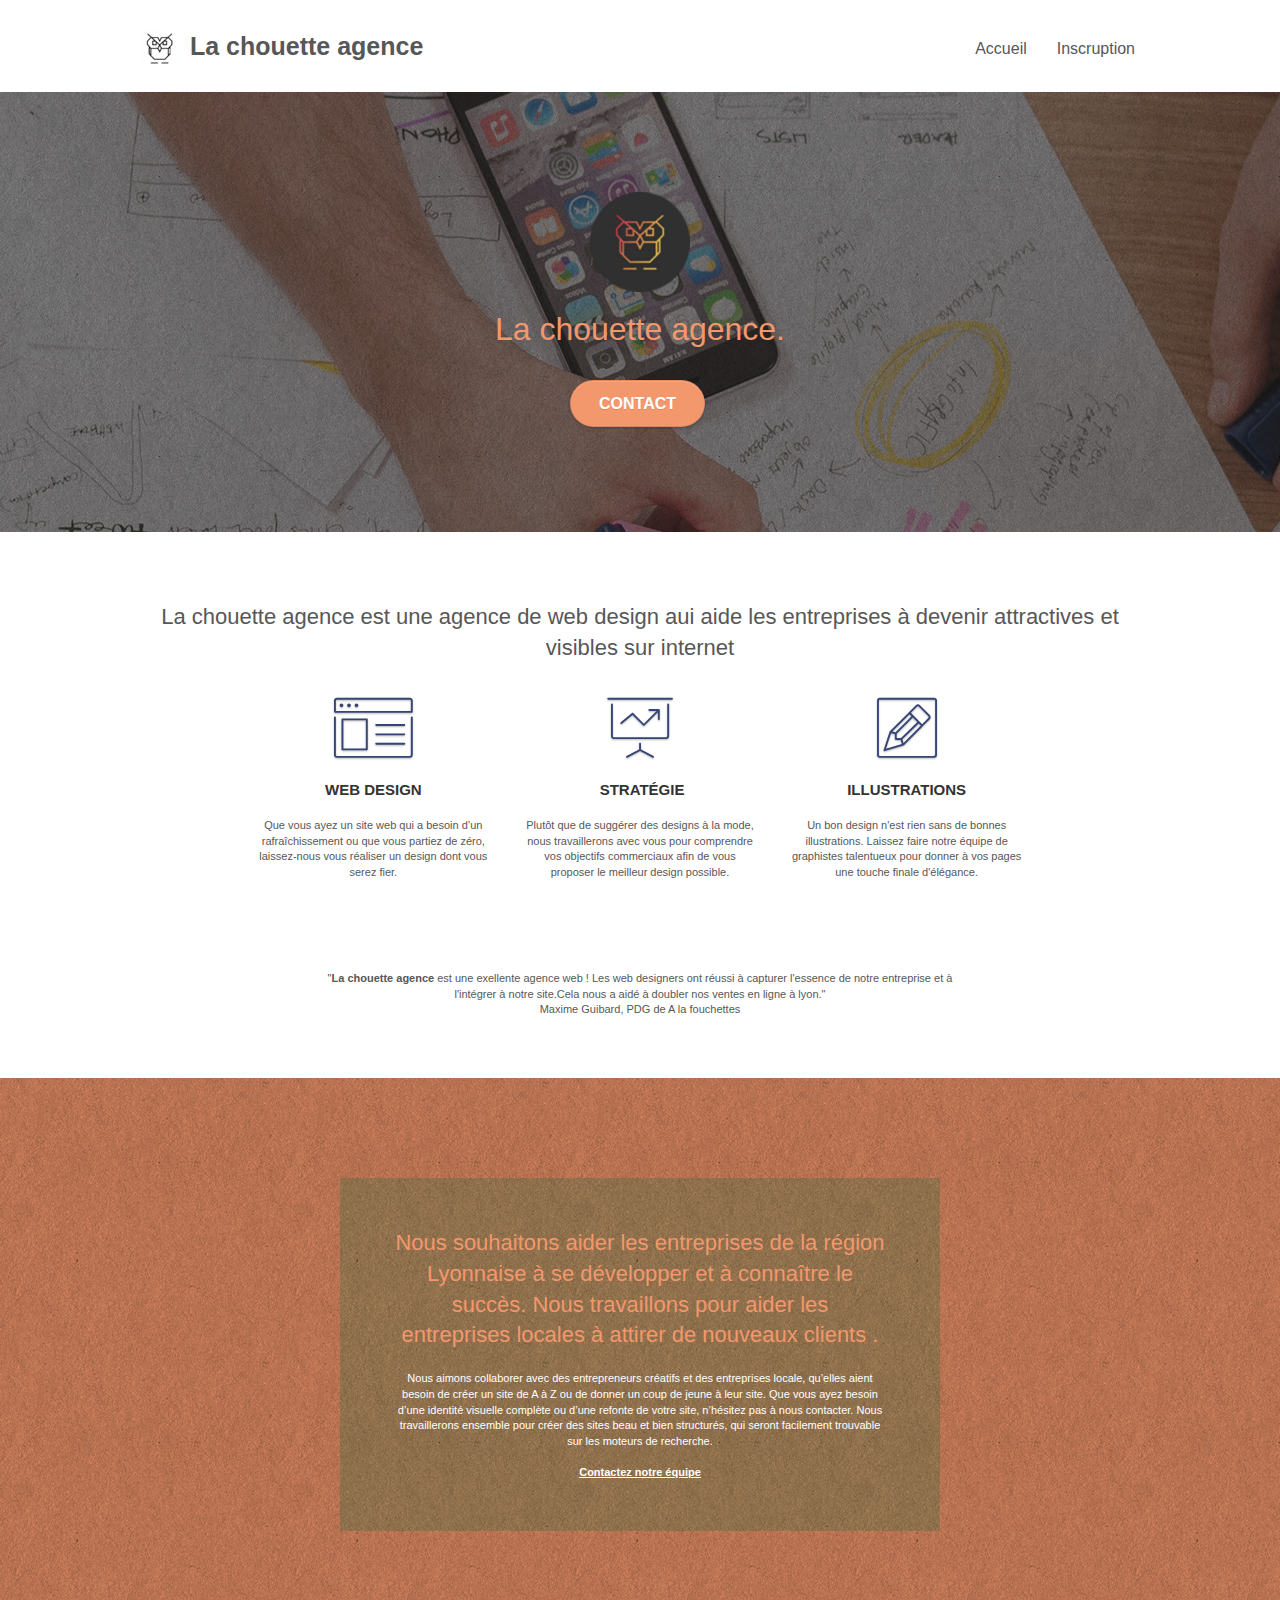
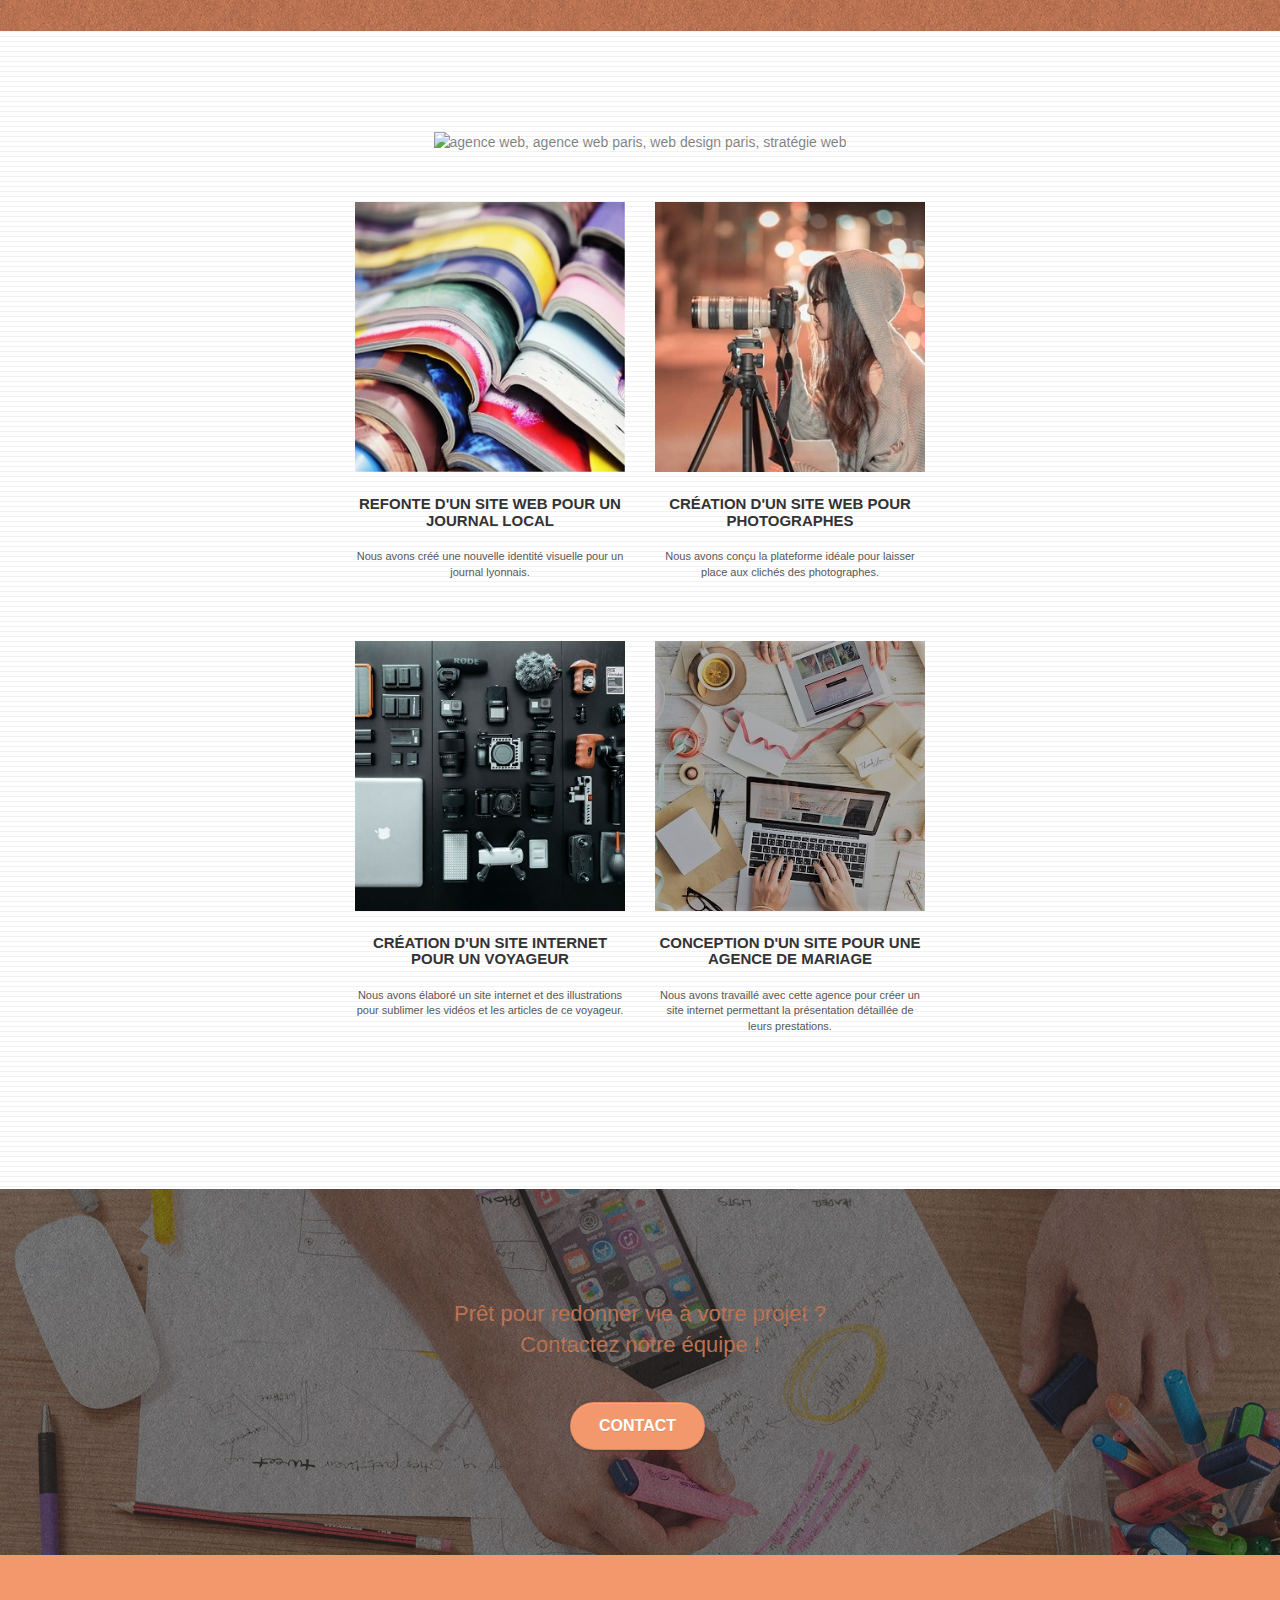
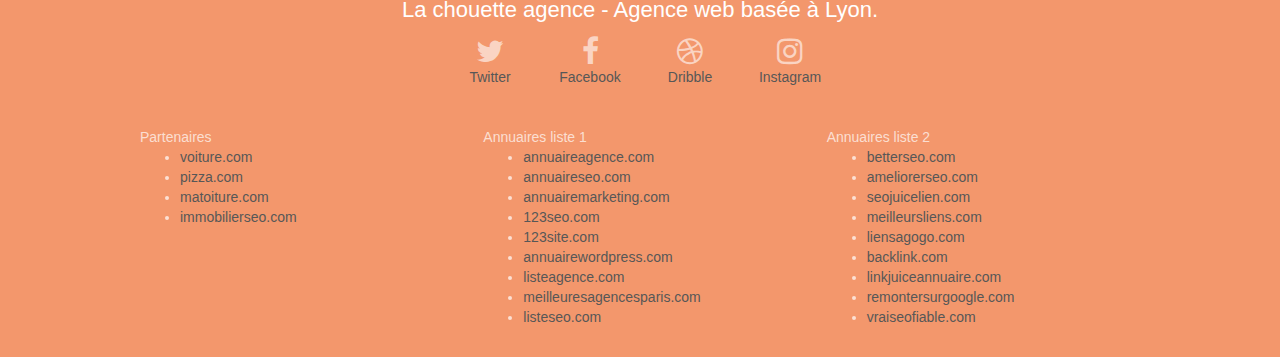
==== commit 43a925cd: "remplacement les images jpg par webp, remplacement image texte dans le bloc2 par du texte." ====
--- a/index.html
+++ b/index.html
@@ -69,11 +69,11 @@
 		</div>
 		<!-- bloc-1-presentation END -->
 		<!-- bloc-2-services -->
-		<div class="bloc bgc-white l-bloc" id="bloc-2-services">
-			<div class="container bloc-md">
+		<section class="bloc bgc-white l-bloc" id="bloc-2-services">
+			<article class="container bloc-md">
 				<div class="row">
 					<div class="col-sm-12 text-center">
-						<img alt="agence web, agence web paris, web design paris, stratégie web" src="img/title.png" />
+						<h2>La chouette agence est une agence de web design aui aide les entreprises à devenir attractives et visibles sur internet</h2>
 					</div>
 				</div>
 				<div class="row voffset-lg med-width-whitespace">
@@ -113,16 +113,18 @@
 				</div>
 				<div class="row voffset-lg voffset">
 					<div class="col-xs-12 col-md-8 col-md-offset-2 text-center">
-						<img alt="agence web, agence web paris, web design paris, stratégie web" src="img/citation.png" />
-
-					</div>
-				</div>
-			</div>
-		</div>
+						<p>
+							"<strong>La chouette agence</strong> est une exellente agence web ! Les web designers ont réussi à capturer l'essence de notre entreprise et à l'intégrer à notre site.Cela nous a aidé à doubler nos ventes en ligne à lyon."<br>
+							Maxime Guibard, PDG de A la fouchettes
+						</p>
+					</div>
+				</div>
+			</article>
+		</section>
 		<!-- bloc-2-services END -->
 		<!-- bloc-3-what-i-do -->
-		<div class="bloc tc-white bgc-atomic-tangerine bg-presentation d-bloc bloc-bg-texture texture-paper b-parallax" id="bloc-3-what-i-do">
-			<div class="container bloc-lg">
+		<section class="bloc tc-white bgc-atomic-tangerine bg-presentation d-bloc bloc-bg-texture texture-paper b-parallax" id="bloc-3-what-i-do">
+			<article class="container bloc-lg">
 				<div class="row tight-width-whitespace black-background">
 					<div class="col-sm-12">
 						<h2 class="mg-md text-center tc-white">
@@ -133,12 +135,12 @@
 						</p>
 					</div>
 				</div>
-			</div>
-		</div>
+			</article>
+		</section>
 		<!-- bloc-3-what-i-do END -->
 		<!-- bloc-4-portfolio -->
-		<div class="bloc bgc-white bg-lines-h2-bg bg-repeat l-bloc" id="bloc-4-portfolio">
-			<div class="container bloc-lg">
+		<section class="bloc bgc-white bg-lines-h2-bg bg-repeat l-bloc" id="bloc-4-portfolio">
+			<article class="container bloc-lg">
 				<div class="row">
 					<div class="col-sm-12 text-center">
 						<img alt="agence web, agence web paris, web design paris, stratégie web" src="img/title2.png" />
@@ -146,7 +148,7 @@
 				</div>
 				<div class="row tight-width-whitespace portfolio-row">
 					<div class="col-sm-6">
-						<a href="#" data-lightbox="img/1.jpg" data-gallery-id="gallery-1" data-caption="Refonte d'un site web pour un journal local" data-frame="snapshot-lb"><img src="img/1.jpg" alt="paris web design logo agence web meilleure agence et refonte site web journal" class="img-responsive portfolio-thumb" /></a>
+						<a href="#" data-lightbox="img/1.webp" data-gallery-id="gallery-1" data-caption="Refonte d'un site web pour un journal local" data-frame="snapshot-lb"><img src="img/1.webp" alt="paris web design logo agence web meilleure agence et refonte site web journal" class="img-responsive portfolio-thumb" /></a>
 						<h3 class="mg-md text-center">
 							Refonte d'un site web pour un journal local
 						</h3>
@@ -155,7 +157,7 @@
 						</p>
 					</div>
 					<div class="col-sm-6">
-						<a href="#" data-lightbox="img/2.jpg" data-gallery-id="gallery-1" data-caption="Création d'un site web pour photographes" data-frame="snapshot-lb"><img src="img/2.jpg" class="img-responsive portfolio-thumb" alt="paris web design logo agence web meilleure agence, Création d'un site web pour photographes" /></a>
+						<a href="#" data-lightbox="img/2.webp" data-gallery-id="gallery-1" data-caption="Création d'un site web pour photographes" data-frame="snapshot-lb"><img src="img/2.webp" class="img-responsive portfolio-thumb" alt="paris web design logo agence web meilleure agence, Création d'un site web pour photographes" /></a>
 						<h3 class="mg-md text-center">
 							Création d'un site web pour photographes
 						</h3>
@@ -166,7 +168,7 @@
 				</div>
 				<div class="row tight-width-whitespace portfolio-row">
 					<div class="col-sm-6">
-						<a href="#" data-lightbox="img/3.bmp" data-gallery-id="gallery-1" data-caption="Création d'un site internet pour un voyageur" data-frame="snapshot-lb"><img src="img/3.bmp" class="img-responsive portfolio-thumb" alt="paris web design logo agence web meilleure agence, Création d'un site web pour voyageur"/></a>
+						<a href="#" data-lightbox="img/3.webp" data-gallery-id="gallery-1" data-caption="Création d'un site internet pour un voyageur" data-frame="snapshot-lb"><img src="img/3.webp" class="img-responsive portfolio-thumb" alt="paris web design logo agence web meilleure agence, Création d'un site web pour voyageur"/></a>
 						<h3 class="mg-md text-center">
 							Création d'un site internet pour un voyageur
 						</h3>
@@ -175,7 +177,7 @@
 						</p>
 					</div>
 					<div class="col-sm-6">
-						<a href="#" data-lightbox="img/4.bmp" data-gallery-id="gallery-1" data-caption="Conception d'un site pour une agence de mariage" data-frame="snapshot-lb"><img src="img/4.bmp" class="img-responsive portfolio-thumb" alt="paris web design logo agence web meilleure agence, Création d'un site web pour agence de mariage" /></a>
+						<a href="#" data-lightbox="img/4.webp" data-gallery-id="gallery-1" data-caption="Conception d'un site pour une agence de mariage" data-frame="snapshot-lb"><img src="img/4.webp" class="img-responsive portfolio-thumb" alt="paris web design logo agence web meilleure agence, Création d'un site web pour agence de mariage" /></a>
 						<h3 class="mg-md text-center">
 							Conception d'un site pour une agence de mariage
 						</h3>
@@ -184,12 +186,12 @@
 						</p>
 					</div>
 				</div>
-			</div>
-		</div>
+			</article>
+		</section>
 		<!-- bloc-4-portfolio END -->
 		<!-- bloc-5-cta -->
-		<div class="bloc bgc-dark-slate-blue bg-banniere d-bloc bloc-bg-texture texture-paper" id="bloc-5-cta">
-			<div class="container bloc-lg">
+		<section class="bloc bgc-dark-slate-blue bg-banniere d-bloc bloc-bg-texture texture-paper" id="bloc-5-cta">
+			<article class="container bloc-lg">
 				<div class="row">
 					<h2 class="mg-md text-center tc-white">
 						Prêt pour redonner vie à votre projet ?<br>Contactez notre équipe !
@@ -198,36 +200,36 @@
 						<a href="page2.html" class="btn btn-atomic-tangerine btn-clean btn-rd btn-lg cta-hero">Contact</a>
 					</div>
 				</div>
-			</div>
-		</div>
+			</article>
+		</section>
 		<!-- bloc-5-cta END -->
 		<!-- Footer - bloc-8 -->
-		<div class="bloc bgc-atomic-tangerine d-bloc" id="bloc-8">
+		<footer class="bloc bgc-atomic-tangerine d-bloc" id="bloc-8">
 			<div class="container bloc-sm">
 				<div class="row">
 					<div class="col-sm-12">
-						<p class="text-center white">
-							La chouette agence - Agence web basée à Lyon.<br>
-						</p>
+						<h2 class="text-center white">
+							La chouette agence - Agence web basée à Lyon.
+						</h2>
 						<div class="row row-no-gutters social">
 							<div class="col-sm-3">
 								<div class="text-center">
-									<a class="social" href="index.html"><span class="fa fa-twitter icon-md"></span></a>
-								</div>
-							</div>
-							<div class="col-sm-3">
-								<div class="text-center">
-									<a class="social" href="index.html"><span class="fa fa-facebook icon-md"></span></a>
-								</div>
-							</div>
-							<div class="col-sm-3">
-								<div class="text-center">
-									<a class="social" href="index.html"><span class="fa fa-dribbble icon-md"></span></a>
-								</div>
-							</div>
-							<div class="col-sm-3">
-								<div class="text-center">
-									<a class="social" href="index.html"><span class="fa fa-instagram icon-md"></span></a>
+									<a class="social" href="index.html"><span class="fa fa-twitter icon-md"></span><br>Twitter</a>
+								</div>
+							</div>
+							<div class="col-sm-3">
+								<div class="text-center">
+									<a class="social" href="index.html"><span class="fa fa-facebook icon-md"></span><br>Facebook</a>
+								</div>
+							</div>
+							<div class="col-sm-3">
+								<div class="text-center">
+									<a class="social" href="index.html"><span class="fa fa-dribbble icon-md"></span><br>Dribble</a>
+								</div>
+							</div>
+							<div class="col-sm-3">
+								<div class="text-center">
+									<a class="social" href="index.html"><span class="fa fa-instagram icon-md"></span><br>Instagram</a>
 								</div>
 							</div>
 							<div class="keywords" style="color:#F3976C;">Agence web à paris, stratégie web, web design, illustrations, design de site web, site web, web, internet, site internet, site</div>
@@ -274,7 +276,7 @@
 					</div>
 				</div>
 			</div>
-		</div>
+		</footer>
 		<!-- Footer - bloc-8 END -->
 	</div>
 	<!-- Principal conteneur END -->
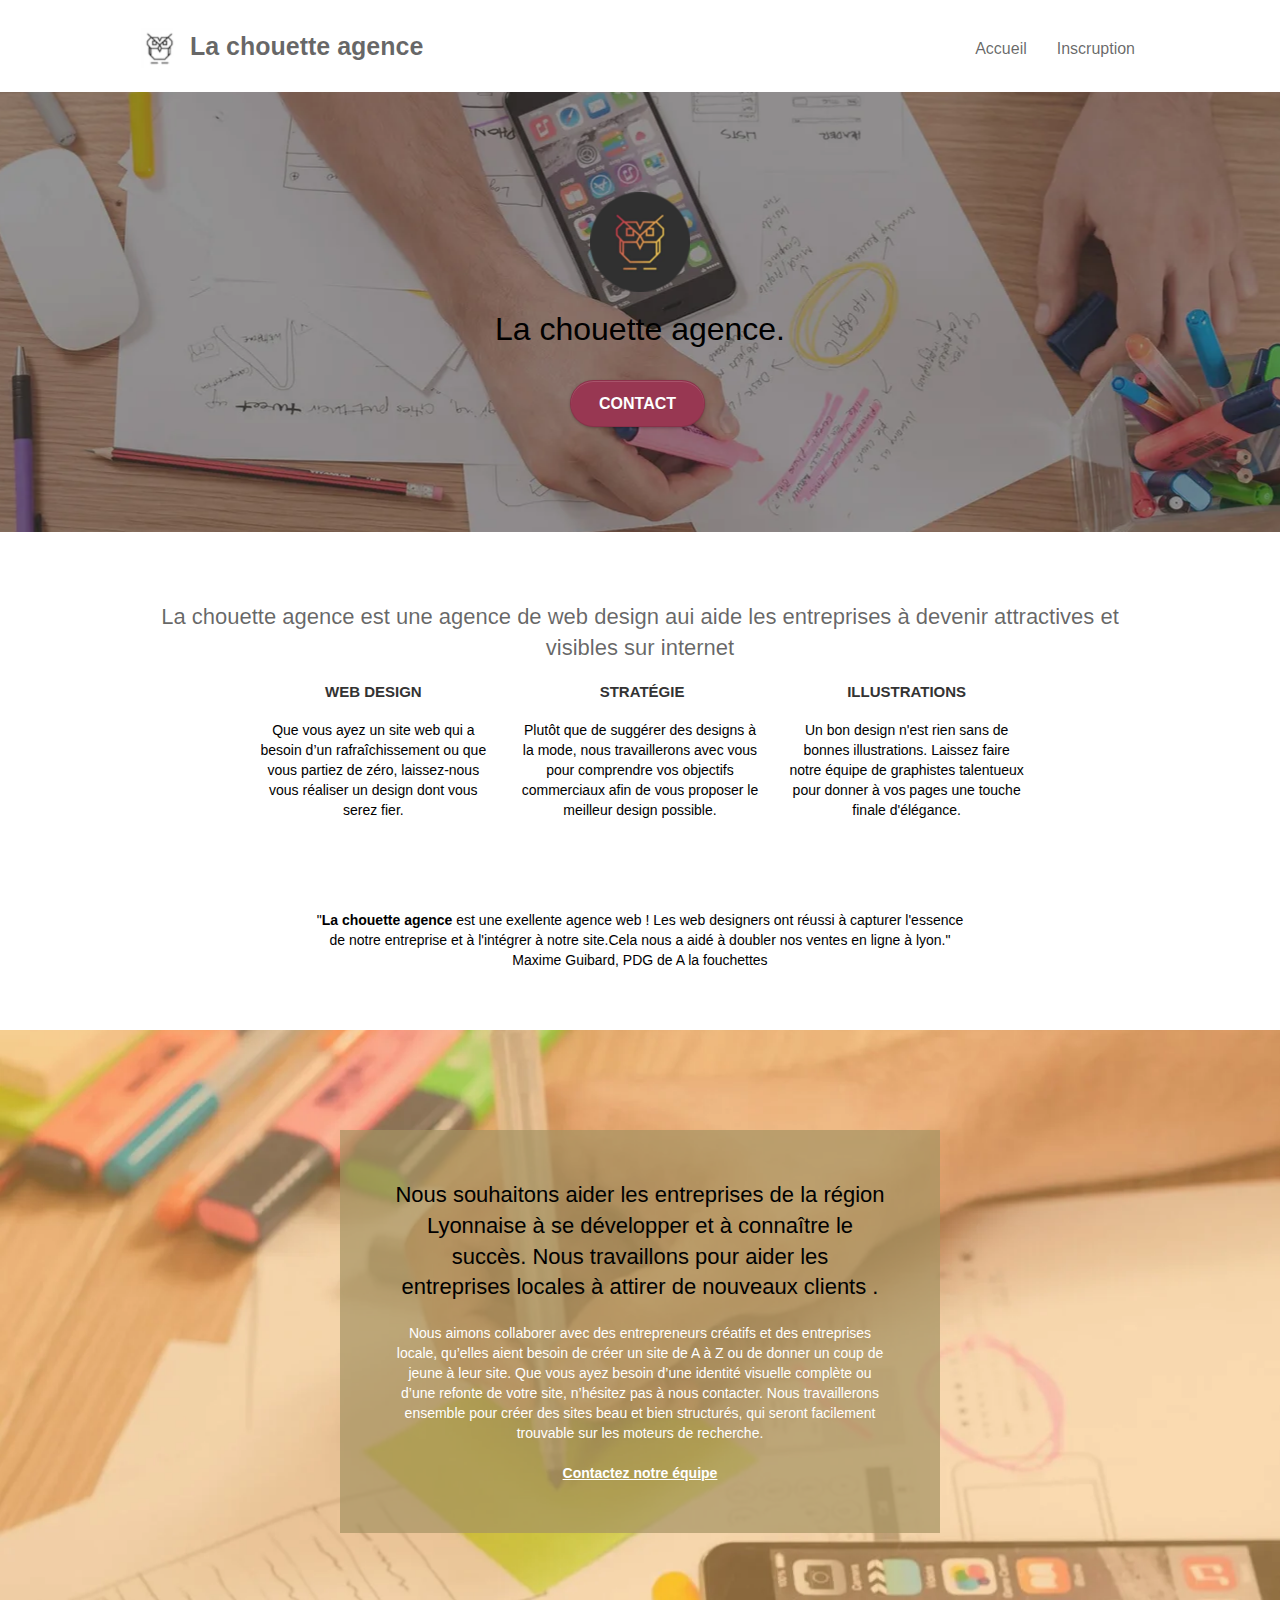
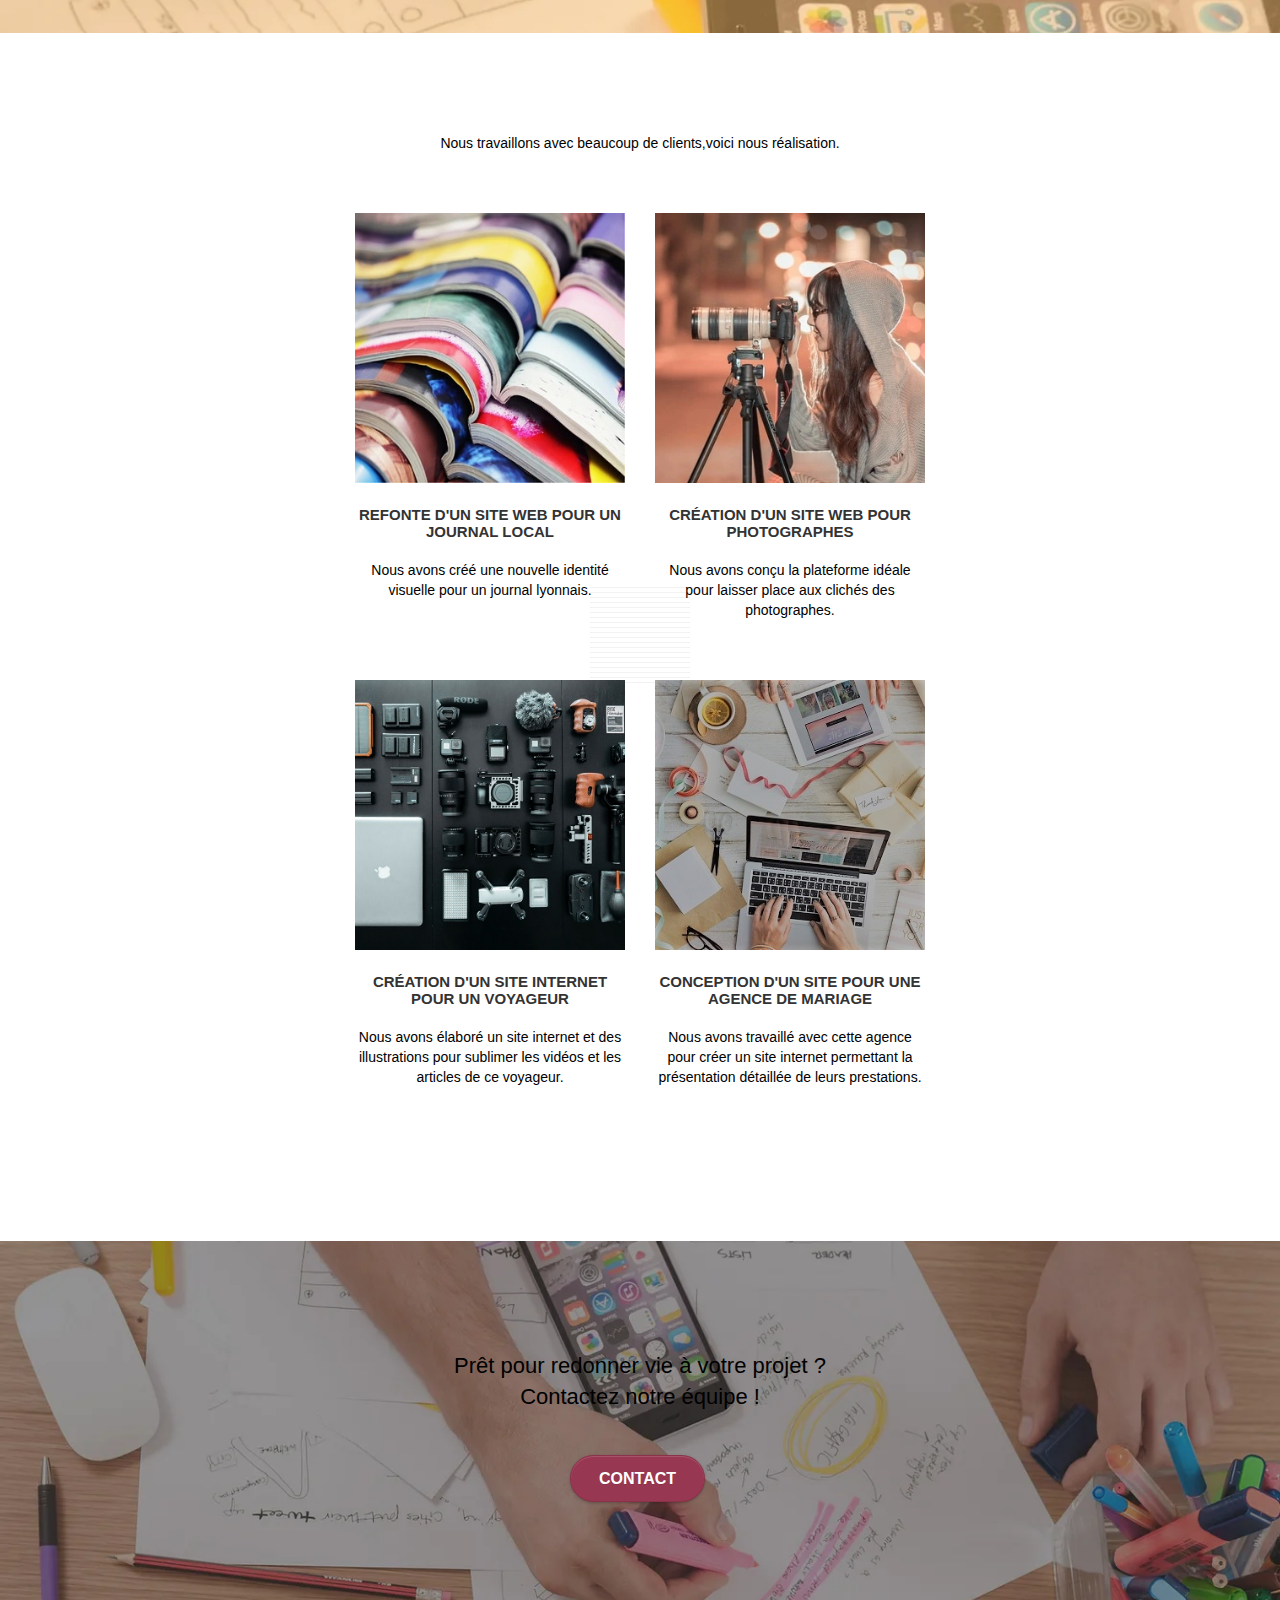
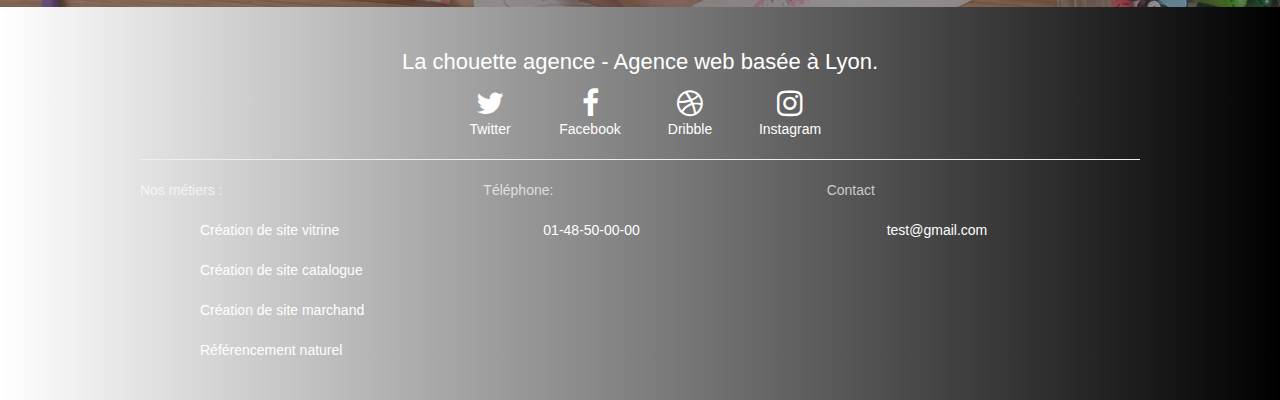
==== commit 0eabcf68: "Modification image jpg en webp" ====
--- a/index.html
+++ b/index.html
@@ -5,19 +5,19 @@
     
     <meta name="description" content="Webdesigner de site internet à Lyon. Vous souhaitez vous développer dans le web ? Je vous accompagne dans la création graphique de vos projets.">
     <meta name="viewport" content="width=device-width, initial-scale=1.0, viewport-fit=cover">
-    <link rel="shortcut icon" type="image/png" href="favicon.png">
+    <link rel="shortcut icon" type="image/png" href="favicon.webp">
+
+    <link rel="preload" href="./css/bootstrap.css" as="style">
+    <link rel="preload" href="style.css" as="style">
+    <link rel="preload" href="./css/font-awesome.min.css" as="style">
+    <link rel="preload" href="./css/et-line.min.css" as="style">
     
 	<link rel="stylesheet" type="text/css" href="./css/bootstrap.css">
 	<link rel="stylesheet" type="text/css" href="style.css">
 	<link rel="stylesheet" type="text/css" href="./css/font-awesome.css">
-	<link rel="stylesheet" type="text/css" href="./css/et-line.css">
+	<link rel="stylesheet" type="text/css" href="./css/et-line.min.css">
+    
 	
-    
-	<script src="./js/jquery-2.1.0.js"></script>
-	<script src="./js/bootstrap.js"></script>
-	<script src="./js/blocs.js"></script>
-	<script src="./js/jquery.touchSwipe.js" defer></script>
-	<script src="./js/gmaps.js"></script>
 
     <title>Agence Webdesign Lyon : graphisme UI, UX, Mobile First | chouette</title>    
 	<!-- Analytics --> 
@@ -31,7 +31,7 @@
 			<div class="container bloc-sm">
 				<nav class="navbar row">
 					<div class="navbar-header">						
-						<a class="navbar-brand" href="index.html"><img src="img/la-chouette-agence.webp" alt="paris web design logo agence web meilleure agence" height="40" />
+						<a class="navbar-brand" href="#"><img src="img/la-chouette-agence.webp" alt="paris web design logo agence web meilleure agence" height="40" />
 						La chouette agence</a>			
 						<button id="nav-toggle" type="button" class="ui-navbar-toggle navbar-toggle" data-toggle="collapse" data-target=".navbar-1">
 							<span class="sr-only">Toggle navigation</span><span class="icon-bar"></span><span class="icon-bar"></span><span class="icon-bar"></span>
@@ -61,7 +61,7 @@
 							La chouette agence.
 						</h1>
 						<div class="text-center">
-							<a href="page2.html" class="btn btn-lg btn-clean btn-rd cta-hero btn-atomic-tangerine" id="cta-hero">Contact</a>
+							<a href="#" class="btn btn-lg btn-clean btn-rd cta-hero btn-atomic-tangerine" id="cta-hero">Contact</a>
 						</div>
 					</div>
 				</div>
@@ -131,7 +131,7 @@
 							Nous souhaitons aider les entreprises de la région Lyonnaise à se développer et à connaître le succès. Nous travaillons pour aider les entreprises locales à attirer de nouveaux clients .<br>
 						</h2>
 						<p class="text-center white">
-							Nous aimons collaborer avec des entrepreneurs créatifs et des entreprises locale, qu’elles aient besoin de créer un site de A à Z ou de donner un coup de jeune à leur site. Que vous ayez besoin d’une identité visuelle complète ou d’une refonte de votre site, n’hésitez pas à nous contacter. Nous travaillerons ensemble pour créer des sites beau et bien structurés, qui seront facilement trouvable sur les moteurs de recherche. <br><br><a class="ltc-white bold-link" href="page2.html">Contactez notre équipe</a><br>
+							Nous aimons collaborer avec des entrepreneurs créatifs et des entreprises locale, qu’elles aient besoin de créer un site de A à Z ou de donner un coup de jeune à leur site. Que vous ayez besoin d’une identité visuelle complète ou d’une refonte de votre site, n’hésitez pas à nous contacter. Nous travaillerons ensemble pour créer des sites beau et bien structurés, qui seront facilement trouvable sur les moteurs de recherche. <br><br><a class="ltc-white bold-link" href="#">Contactez notre équipe</a><br>
 						</p>
 					</div>
 				</div>
@@ -143,7 +143,9 @@
 			<article class="container bloc-lg">
 				<div class="row">
 					<div class="col-sm-12 text-center">
-						<img alt="agence web, agence web paris, web design paris, stratégie web" src="img/title2.png" />
+						<p>
+							Nous travaillons avec beaucoup de clients,voici nous réalisation.
+						</p>
 					</div>
 				</div>
 				<div class="row tight-width-whitespace portfolio-row">
@@ -197,7 +199,7 @@
 						Prêt pour redonner vie à votre projet ?<br>Contactez notre équipe !
 					</h2>
 					<div class="col-sm-12 text-center">
-						<a href="page2.html" class="btn btn-atomic-tangerine btn-clean btn-rd btn-lg cta-hero">Contact</a>
+						<a href="#" class="btn btn-atomic-tangerine btn-clean btn-rd btn-lg cta-hero">Contact</a>
 					</div>
 				</div>
 			</article>
@@ -214,62 +216,48 @@
 						<div class="row row-no-gutters social">
 							<div class="col-sm-3">
 								<div class="text-center">
-									<a class="social" href="index.html"><span class="fa fa-twitter icon-md"></span><br>Twitter</a>
-								</div>
-							</div>
-							<div class="col-sm-3">
-								<div class="text-center">
-									<a class="social" href="index.html"><span class="fa fa-facebook icon-md"></span><br>Facebook</a>
-								</div>
-							</div>
-							<div class="col-sm-3">
-								<div class="text-center">
-									<a class="social" href="index.html"><span class="fa fa-dribbble icon-md"></span><br>Dribble</a>
-								</div>
-							</div>
-							<div class="col-sm-3">
-								<div class="text-center">
-									<a class="social" href="index.html"><span class="fa fa-instagram icon-md"></span><br>Instagram</a>
-								</div>
-							</div>
-							<div class="keywords" style="color:#F3976C;">Agence web à paris, stratégie web, web design, illustrations, design de site web, site web, web, internet, site internet, site</div>
-						</div>
+									<a class="social" href="#"><span class="fa fa-twitter icon-md"></span><br>Twitter</a>
+								</div>
+							</div>
+							<div class="col-sm-3">
+								<div class="text-center">
+									<a class="social" href="#"><span class="fa fa-facebook icon-md"></span><br>Facebook</a>
+								</div>
+							</div>
+							<div class="col-sm-3">
+								<div class="text-center">
+									<a class="social" href="#"><span class="fa fa-dribbble icon-md"></span><br>Dribble</a>
+								</div>
+							</div>
+							<div class="col-sm-3">
+								<div class="text-center">
+									<a class="social" href="#"><span class="fa fa-instagram icon-md"></span><br>Instagram</a>
+								</div>
+							</div>							
+						</div>
+						<hr>
 						<div class="row">
 							<div class="col-sm-4">
-								Partenaires
+								Nos métiers :
 									<ul>
-										<li><a href="voiture.com">voiture.com</a></li>
-										<li><a href="pizza.com">pizza.com</a></li>
-										<li><a href="matoiture.com">matoiture.com</a></li>
-										<li><a href="immobilierseo.com">immobilierseo.com</a></li>
+										<li><a href="#">Création de site vitrine</a></li>
+										<li><a href="#"> Création de site catalogue</a></li>
+										<li><a href="matoiture.com">Création de site marchand</a></li>
+										<li><a href="immobilierseo.com">Référencement naturel</a></li>
 									</ul>		
 							</div>
 							<div class="col-sm-4">
-								Annuaires liste 1
+								Téléphone:
 								<ul>
-									<li><a href="annuaireagence.com">annuaireagence.com</a></li>
-									<li><a href="annuaireseo.com">annuaireseo.com</a></li>
-									<li><a href="annuairemarketing.com">annuairemarketing.com</a></li>
-									<li><a href="123seoture.com">123seo.com</a></li>
-									<li><a href="123site.com">123site.com</a></li>
-									<li><a href="annuairewordpress.com">annuairewordpress.com</a></li>
-									<li><a href="listeagence.com">listeagence.com</a></li>
-									<li><a href="meilleuresagencesparis.com">meilleuresagencesparis.com</a></li>
-									<li><a href="listeseo.com">listeseo.com</a></li>
+									<li><a href="tel:01-48-50-00-00">01-48-50-00-00</a></li>
 								</ul>
 							</div>
+							 
 							<div class="col-sm-4">
-								Annuaires liste 2
+								Contact
 								<ul>
-									<li><a href="betterseo.com">betterseo.com</a></li>
-									<li><a href="ameliorerseo.com">ameliorerseo.com</a></li>
-									<li><a href="seojuicelien.com">seojuicelien.com</a></li>
-									<li><a href="meilleursliens.com">meilleursliens.com</a></li>
-									<li><a href="liensagogo.com">liensagogo.com</a></li>
-									<li><a href="backlink.com">backlink.com</a></li>
-									<li><a href="linkjuiceannuaire.com">linkjuiceannuaire.com</a></li>
-									<li><a href="remontersurgoogle.com">remontersurgoogle.com</a></li>
-									<li><a href="vraiseofiable.com">vraiseofiable.com</a></li>
+									<li><a href="betterseo.com">test@gmail.com</a></li>
+									
 								</ul>
 							</div>
 						</div>
@@ -280,7 +268,11 @@
 		<!-- Footer - bloc-8 END -->
 	</div>
 	<!-- Principal conteneur END -->
-    
+    <script src="./js/jquery-2.1.0.js" defer></script>
+	<script src="./js/bootstrap.js" defer></script>
+	<script src="./js/blocs.js" defer></script>
+	<script src="./js/jquery.touchSwipe.js" defer></script>
+	<script src="./js/gmaps.js" defer></script>
 
 </body>
 </html>
--- a/style.css
+++ b/style.css
@@ -1,86 +1,26 @@
-body {
-    margin: 0;
-    padding: 0;
-    background: #FFF;
-    overflow-x: hidden;
-    -webkit-font-smoothing: antialiased;
-    -moz-osx-font-smoothing: grayscale;
-}
-
-a,
-button {
-    transition: all .3s ease-in-out;
-    outline: none!important;
-}
-
-a:hover {
-    text-decoration: none;
-    cursor: pointer;
-}
-
-#page-loading-blocs-notifaction {
-    position: fixed;
-    top: 0;
-    bottom: 0;
-    width: 100%;
-    z-index: 100000;
+body{margin: 0;padding: 0;background: #FFF;overflow-x: hidden;}
+a,button {transition: all .3s ease-in-out;outline: none!important;}
+a:hover {text-decoration: none;cursor: pointer;}
+/*#page-loading-blocs-notifaction {position: fixed;top: 0;bottom: 0;
+    width: 100%;z-index: 100000;
     background: #FFFFFF url("img/pageload-spinner.gif") no-repeat center center;
-}
-
-.bloc {
-    width: 100%;
-    clear: both;
-    background: 50% 50% no-repeat;
-    padding: 0 50px;
-    -webkit-background-size: cover;
-    -moz-background-size: cover;
-    -o-background-size: cover;
-    background-size: cover;
-    position: relative;
-}
-
-.bloc .container {
-    padding-left: 0;
-    padding-right: 0;
-}
-
-.bloc-lg {
-    padding: 100px 50px;
-}
-
-.bloc-md {
-    padding: 50px;
-}
-
-.bloc-sm {
-    padding: 20px 50px;
-}
-
-.bg-center,
-.bg-l-edge,
-.bg-r-edge,
-.bg-t-edge,
-.bg-b-edge,
-.bg-tl-edge,
-.bg-bl-edge,
-.bg-tr-edge,
-.bg-br-edge,
-.bg-repeat {
+}*/
+.bloc{width: 100%;clear: both;background: 50% 50% no-repeat;padding: 0 50px;position: relative;}
+.bloc .container{padding-left: 0;padding-right: 0;}
+.bloc-lg{padding: 100px 50px;}
+.bloc-md {padding: 50px;}
+.bloc-sm {padding: 20px 50px;}
+.bg-center,.bg-l-edge,.bg-r-edge,
+.bg-t-edge,.bg-b-edge,.bg-tl-edge,
+.bg-bl-edge,.bg-tr-edge,.bg-br-edge,.bg-repeat {
     -webkit-background-size: auto!important;
     -moz-background-size: auto!important;
     -o-background-size: auto!important;
     background-size: auto!important;
 }
-
-.bg-repeat {
-    background: repeat;
-}
-
-.bg-t-edge {
-    background: top no-repeat;
-}
-
-.bloc-bg-texture::before {
+/*.bg-repeat {background: repeat;}*/
+.bg-t-edge {background: top no-repeat;}
+/*.bloc-bg-texture::before {
     content: "";
     background-size: 2px 2px;
     position: absolute;
@@ -88,54 +28,23 @@
     bottom: 0;
     left: 0;
     right: 0;
-}
-
-.texture-paper::before {
+}*/
+/*.texture-paper::before {
     background: url("img/texture-paper.png");
     background-size: 280px 280px;
-}
-
-.b-parallax {
-    background-attachment: fixed;
-}
-
-.d-bloc {
-    color: rgba(255, 255, 255, .7);
-}
-
-.d-bloc button:hover {
-    color: rgba(255, 255, 255, .9);
-}
-
-.d-bloc .icon-round,
-.d-bloc .icon-square,
-.d-bloc .icon-rounded,
-.d-bloc .icon-semi-rounded-a,
-.d-bloc .icon-semi-rounded-b {
-    border-color: rgba(255, 255, 255, .9);
-}
-
-.d-bloc .divider-h span {
-    border-color: rgba(255, 255, 255, .2);
-}
-
-.d-bloc .a-btn,
-.d-bloc .navbar a,
-.d-bloc .navbar-brand,
-.d-bloc a .icon-sm,
-.d-bloc a .icon-md,
-.d-bloc a .icon-lg,
-.d-bloc a .icon-xl,
-.d-bloc h1 a,
-.d-bloc h2 a,
-.d-bloc h3 a,
-.d-bloc h4 a,
-.d-bloc h5 a,
-.d-bloc h6 a,
-.d-bloc p a {
-    color: rgba(255, 255, 255, .6);
-}
-
+}*/
+.b-parallax {    background-attachment: fixed;}
+.d-bloc { color: rgba(255, 255, 255, .7);}
+.d-bloc button:hover {color: rgba(255, 255, 255, .9);}
+.d-bloc .icon-round,.d-bloc .icon-square,
+.d-bloc .icon-rounded,.d-bloc .icon-semi-rounded-a,
+.d-bloc .icon-semi-rounded-b{border-color: rgba(255, 255, 255, .9);}
+.d-bloc .divider-h span {border-color: rgba(255, 255, 255, .2);}
+.d-bloc .a-btn,.d-bloc .navbar a,.d-bloc .navbar-brand,
+.d-bloc a .icon-sm,.d-bloc a .icon-md,
+.d-bloc a .icon-lg,.d-bloc a .icon-xl,
+.d-bloc h1 a,.d-bloc h2 a,.d-bloc h3 a,
+/*.d-bloc p a { color: rgba(255, 255, 255, .6);}*/
 .d-bloc .a-btn:hover,
 .d-bloc .navbar a:hover,
 .d-bloc .navbar-brand:hover,
@@ -146,76 +55,23 @@
 .d-bloc h1 a:hover,
 .d-bloc h2 a:hover,
 .d-bloc h3 a:hover,
-.d-bloc h4 a:hover,
-.d-bloc h5 a:hover,
-.d-bloc h6 a:hover,
-.d-bloc p a:hover {
-    color: rgba(255, 255, 255, 1);
-}
-
-.d-bloc .navbar-toggle .icon-bar {
-    background: rgba(255, 255, 255, 1);
-}
-
-.d-bloc .btn-wire,
-.d-bloc .btn-wire:hover {
-    color: rgba(255, 255, 255, 1);
-    border-color: rgba(255, 255, 255, 1);
-}
-
-.d-bloc .panel {
-    color: rgba(0, 0, 0, .5);
-}
-
-.d-bloc .panel button:hover {
-    color: rgba(0, 0, 0, .7);
-}
-
-.d-bloc .panel icon {
-    border-color: rgba(0, 0, 0, .7);
-}
-
-.d-bloc .panel .divider-h span {
-    border-color: rgba(0, 0, 0, .1);
-}
-
-.d-bloc .panel .a-btn {
-    color: rgba(0, 0, 0, .6);
-}
-
-.d-bloc .panel .a-btn:hover {
-    color: rgba(0, 0, 0, 1);
-}
-
-.d-bloc .panel .btn-wire,
-.d-bloc .panel .btn-wire:hover {
-    color: rgba(0, 0, 0, .7);
-    border-color: rgba(0, 0, 0, .3);
-}
-
-.d-bloc .panel,
-.l-bloc {
-    color: rgba(0, 0, 0, .5);
-}
-
-.d-bloc .panel button:hover,
-.l-bloc button:hover {
-    color: rgba(0, 0, 0, .7);
-}
-
-.l-bloc .icon-round,
-.l-bloc .icon-square,
-.l-bloc .icon-rounded,
-.l-bloc .icon-semi-rounded-a,
-.l-bloc .icon-semi-rounded-b {
-    border-color: rgba(0, 0, 0, .7);
-}
-
-.d-bloc .panel .divider-h span,
-.l-bloc .divider-h span {
-    border-color: rgba(0, 0, 0, .1);
-}
-
+.d-bloc p a:hover {color: rgba(255, 255, 255, 1);}
+.d-bloc .navbar-toggle .icon-bar {background: rgba(255, 255, 255, 1);}
+.d-bloc .btn-wire,.d-bloc .btn-wire:hover {color: rgba(255, 255, 255, 1);border-color: rgba(255, 255, 255, 1);
+}
+.d-bloc .panel {color: rgba(0, 0, 0, .5);}
+.d-bloc .panel button:hover {color: rgba(0, 0, 0, .7);}
+.d-bloc .panel icon {border-color: rgba(0, 0, 0, .7);}
+.d-bloc .panel .divider-h span {border-color: rgba(0, 0, 0, .1);}
+.d-bloc .panel .a-btn {color: rgba(0, 0, 0, .6);}
+.d-bloc .panel .a-btn:hover {color: rgba(0, 0, 0, 1);}
+.d-bloc .panel .btn-wire,.d-bloc .panel .btn-wire:hover {color: rgba(0, 0, 0, .7);
+    border-color: rgba(0, 0, 0, .3);}
+.d-bloc .panel,.l-bloc {color: rgba(0, 0, 0, .5);}
+.d-bloc .panel button:hover,.l-bloc button:hover {color: rgba(0, 0, 0, .7);}
+.l-bloc .icon-round,.l-bloc .icon-square,.l-bloc .icon-rounded,
+.l-bloc .icon-semi-rounded-a,.l-bloc .icon-semi-rounded-b {border-color: rgba(0, 0, 0, .7);}
+.d-bloc .panel .divider-h span,.l-bloc .divider-h span {border-color: rgba(0, 0, 0, .1);}
 .d-bloc .panel .a-btn,
 .l-bloc .a-btn,
 .l-bloc .navbar a,
@@ -227,13 +83,7 @@
 .l-bloc h1 a,
 .l-bloc h2 a,
 .l-bloc h3 a,
-.l-bloc h4 a,
-.l-bloc h5 a,
-.l-bloc h6 a,
-.l-bloc p a {
-    color: rgba(0, 0, 0, .6);
-}
-
+.l-bloc p a { color: rgba(0, 0, 0, .6);}
 .d-bloc .panel .a-btn:hover,
 .l-bloc .a-btn:hover,
 .l-bloc .navbar a:hover,
@@ -245,17 +95,8 @@
 .l-bloc h1 a:hover,
 .l-bloc h2 a:hover,
 .l-bloc h3 a:hover,
-.l-bloc h4 a:hover,
-.l-bloc h5 a:hover,
-.l-bloc h6 a:hover,
-.l-bloc p a:hover {
-    color: rgba(0, 0, 0, 1);
-}
-
-.l-bloc .navbar-toggle .icon-bar {
-    color: rgba(0, 0, 0, .6);
-}
-
+.l-bloc p a:hover {color: rgba(0, 0, 0, 1);}
+.l-bloc .navbar-toggle .icon-bar {    color: rgba(0, 0, 0, .6);}
 .d-bloc .panel .btn-wire,
 .d-bloc .panel .btn-wire:hover,
 .l-bloc .btn-wire,
@@ -263,35 +104,17 @@
     color: rgba(0, 0, 0, .7);
     border-color: rgba(0, 0, 0, .3);
 }
-
-.voffset {
-    margin-top: 30px;
-}
-
-.voffset-lg {
-    margin-top: 80px;
-}
-
-.row-no-gutters {
-    margin-right: 0;
-    margin-left: 0;
-}
-
+.voffset {    margin-top: 30px;}
+.voffset-lg {    margin-top: 80px;}
+.row-no-gutters {    margin-right: 0;    margin-left: 0;}
 .row.row-no-gutters > [class^="col-"],
 .row.row-no-gutters > [class*=" col-"] {
     padding-right: 0;
     padding-left: 0;
 }
-
-#bloc-1-hero h1 {
-    font-size: 32px;
-}
-
-.navbar {
-    margin-bottom: 0;
-    z-index: 1;
-}
-
+#bloc-1-hero h1 {    font-size: 32px;}
+
+.navbar {    margin-bottom: 0;    z-index: 1;}
 .navbar-brand {
     height: auto;
     padding: 3px 15px;
@@ -300,242 +123,56 @@
     font-weight: 600;
     line-height: 44px;
 }
-
-.navbar-brand img {
-    max-height: 200px;
-    margin: 0 5px 0 0;
-    display: inline;
-}
-
-.navbar-brand img[src$=svg] {
-    min-width: 100px;
-}
-
-.nav-center .navbar-brand img {
-    margin: 0;
-}
-
-.navbar .nav {
-    padding-top: 2px;
-    margin-right: -16px;
-    float: right;
-    z-index: 1;
-}
-
-.nav > li {
-    float: left;
-    margin-top: 4px;
-    font-size: 16px;
-}
-
-.navbar-nav .open .dropdown-menu > li > a {
-    text-align: inherit;
-}
-
-.nav > li a:hover,
-.nav > li a:focus {
-    background: transparent;
-}
-
-.navbar-toggle {
-    margin: 10px 10px 0 0;
-    border: 0px;
-}
-
-.navbar-toggle:hover {
-    background: transparent!important;
-}
-
-.navbar-toggle .icon-bar {
-    background-color: rgba(0, 0, 0, .5);
-    width: 26px;
-}
-
-.nav-invert .navbar .nav {
-    float: left;
-}
-
+.navbar-brand img {    max-height: 200px;    margin: 0 5px 0 0;    display: inline;}
+.navbar-brand img[src$=svg] {    min-width: 100px;}
+.nav-center .navbar-brand img {    margin: 0;}
+.navbar .nav {    padding-top: 2px;    margin-right: -16px;    float: right;    z-index: 1;}
+.nav > li {    float: left;    margin-top: 4px;    font-size: 16px;}
+.navbar-nav .open .dropdown-menu > li > a {    text-align: inherit;}
+.nav > li a:hover,.nav > li a:focus {    background: transparent;}
+.navbar-toggle {    margin: 10px 10px 0 0;    border: 0px;}
+.navbar-toggle:hover {    background: transparent!important;}
+.navbar-toggle .icon-bar {    background-color: rgba(0, 0, 0, .5);    width: 26px;}
+.nav-invert .navbar .nav {    float: left;}
 .nav-invert .navbar-header,
-.nav-invert .navbar-brand {
-    float: right;
-    position: relative;
-    z-index: 2;
-}
-
-@media (min-width: 768px) {
-    .site-navigation {
-        position: absolute;
-        top: 50%;
-        right: 20px;
-        transform: translate(0, -50%);
-        -webkit-transform: translateY(-50%);
-    }
-    .nav > li .dropdown-menu a,
-    .nav > li .dropdown-menu a:hover {
-        color: #484848;
-    }
-    .nav-invert .site-navigation {
-        left: 0;
-        right: 0;
-    }
-    .nav-center {
-        text-align: center;
-    }
-    .nav-center .navbar-header {
-        width: 100%;
-    }
-    .nav-center .navbar-header,
-    .nav-center .navbar-brand,
-    .nav-center .nav > li {
-        float: none;
-        display: inline-block;
-    }
-    .nav-center .site-navigation {
-        position: relative;
-        width: 100%;
-        right: 0;
-        margin-right: 0px;
-        margin-top: 20px;
-    }
-    .nav-center.mini-nav .navbar-toggle {
-        float: none;
-        margin: 10px auto 0;
-    }
-}
-
-.nav > li > .dropdown a {
-    background: none!important;
-    display: block;
-    padding: 14px 15px;
-}
-
-nav .caret {
-    margin: 0 5px;
-}
-
-.dropdown-menu .dropdown-menu {
-    top: -8px;
-    left: 100%;
-}
-
-.dropdown-menu .dropmenu-flow-right {
-    top: 100%;
-    left: 0;
-    margin-left: -1px;
-    border-top-left-radius: 0;
-    border-top-right-radius: 0;
-}
-
-.dropdown-menu .dropdown span {
-    border: 4px solid black;
-    border-top-color: transparent;
-    border-right-color: transparent;
-    border-bottom-color: transparent;
-    margin: 6px -5px 0 0!important;
-    float: right;
-}
-
-.mg-md {
-    margin-top: 10px;
-    margin-bottom: 20px;
-}
-
-.mg-lg {
-    margin-top: 10px;
-    margin-bottom: 40px;
-}
-
-.btn {
-    margin: 0 5px 5px 0;
-}
-
-.btn.pull-right {
-    margin: 0 0 5px 5px;
-}
-
-.btn-d,
-.btn-d:hover,
-.btn-d:focus {
-    color: #FFF;
-    background: rgba(0, 0, 0, .3);
-}
-
-button {
-    outline: none!important;
-}
-
-.btn-rd {
-    border-radius: 40px;
-}
-
-.btn-clean {
-    border: 1px solid rgba(0, 0, 0, .08);
+.nav-invert .navbar-brand {float: right;position: relative;z-index: 2;}
+.nav > li > .dropdown a {background: none!important;display: block;padding: 14px 15px;}
+nav .caret {margin: 0 5px;}
+.dropdown-menu .dropdown-menu {top: -8px;left: 100%;}
+.dropdown-menu .dropmenu-flow-right {top: 100%;left: 0;margin-left: -1px;border-top-left-radius: 0;border-top-right-radius: 0;
+}
+
+.dropdown-menu .dropdown span {border: 4px solid black;
+    border-top-color: transparent;border-right-color: transparent;
+    border-bottom-color: transparent;margin: 6px -5px 0 0!important;
+    float: right;}
+.mg-md {margin-top: 10px;margin-bottom: 20px;}
+.mg-lg {margin-top: 10px;margin-bottom: 40px;}
+.btn {margin: 0 5px 5px 0;}
+.btn.pull-right {margin: 0 0 5px 5px;}
+.btn-d,.btn-d:hover,.btn-d:focus { color: #FFF;background: rgba(0, 0, 0, .3);}
+button { outline: none!important;}
+.btn-rd {border-radius: 40px;}
+
+.btn-clean {border: 1px solid rgba(0, 0, 0, .08);
     border-bottom-color: rgba(0, 0, 0, .1);
     text-shadow: 0 1px 0 rgba(0, 0, 1, .1);
     box-shadow: 0 1px 3px rgba(0, 0, 1, .25), inset 0 1px 0 0 rgba(255, 255, 255, .15);
 }
-
-.icon-md {
-    font-size: 30px!important;
-}
-
-.icon-lg {
-    font-size: 60px!important;
-}
-
-.sm-shadow {
-    text-shadow: 0 1px 2px rgba(0, 0, 0, .3);
-}
-
-.panel-sq,
-.panel-sq .panel-heading,
-.panel-sq .panel-footer {
-    border-radius: 0;
-}
-
-.panel-rd {
-    border-radius: 30px;
-}
-
-.panel-rd .panel-heading {
-    border-radius: 29px 29px 0 0;
-}
-
-.panel-rd .panel-footer {
-    border-radius: 0 0 29px 29px;
-}
-
-.form-control {
-    border-color: rgba(0, 0, 0, .1);
-    box-shadow: none;
-}
-
-.scrollToTop {
-    width: 40px;
-    height: 40px;
-    position: fixed;
-    bottom: 20px;
-    right: 20px;
-    opacity: 0;
-    z-index: 500;
-    transition: all .3s ease-in-out;
-}
-
-.scrollToTop span {
-    margin-top: 6px;
-}
-
-.showScrollTop {
-    font-size: 14px;
-    opacity: 1;
-}
-
-a[data-lightbox] {
-    position: relative;
-    display: block;
-    text-align: center;
-}
-
+.icon-md {font-size: 30px!important;}
+.icon-lg {font-size: 60px!important;}
+.sm-shadow {text-shadow: 0 1px 2px rgba(0, 0, 0, .3);}
+.panel-sq,.panel-sq .panel-heading,
+.panel-sq .panel-footer {border-radius: 0;}
+.panel-rd {border-radius: 30px;}
+.panel-rd .panel-heading {border-radius: 29px 29px 0 0;}
+.panel-rd .panel-footer {border-radius: 0 0 29px 29px;}
+.form-control {border-color: rgba(0, 0, 0, .1);box-shadow: none;}
+.scrollToTop {width: 40px;height: 40px;position: fixed;bottom: 20px;right: 20px;opacity: 0;z-index: 500;
+    transition: all .3s ease-in-out;}
+.scrollToTop span {margin-top: 6px;}
+.showScrollTop {font-size: 14px;opacity: 1;}
+a[data-lightbox] {position: relative;display: block;text-align: center;}
 a[data-lightbox]:hover::before {
     content: "+";
     font-family: "HelveticaNeue-Light", "Helvetica Neue Light", "Helvetica Neue", Helvetica, Arial;
@@ -553,278 +190,86 @@
     transform: translateY(-50%);
     -webkit-transform: translateY(-50%);
 }
-
-a[data-lightbox]:hover img {
-    opacity: 0.6;
-    -webkit-animation-fill-mode: none;
-    animation-fill-mode: none;
-}
-
-#lightbox-modal {
-    display: flex;
-    align-items: center;
-}
-
-#lightbox-modal .modal-dialog {
-    width: 90%;
-    max-width: 900px;
-    margin: 0 auto 0;
-}
-
-#lightbox-modal .modal-dialog img {
-    max-height: 90vh;
-    margin: 0 auto;
-}
-
-.lightbox-caption {
-    padding: 20px;
-    color: #FFF;
-    background: rgba(0, 0, 0, .5);
-    position: absolute;
-    left: 15px;
-    right: 15px;
-    bottom: 5px;
-}
-
-.close-lightbox {
-    color: #FFF;
-    font-size: 30px;
-    position: absolute;
-    top: 20px;
-    right: 20px;
-    z-index: 20;
-    background: rgba(0, 0, 0, .5);
-    border: none;
-    line-height: 30px;
-    padding: 0 9px 5px;
-    opacity: 0.3;
-}
-
-.close-lightbox:hover,
-.next-lightbox:hover,
-.prev-lightbox:hover {
-    opacity: 1.0;
-    color: #FFF;
-}
-
-.next-lightbox,
-.prev-lightbox {
-    font-size: 20px;
-    color: rgba(255, 255, 255, .9);
-    background: rgba(0, 0, 0, .5);
-    transition: all .2s ease-in-out;
-    position: absolute;
-    top: 45%;
-    z-index: 1;
-    opacity: 0.4;
-}
-
-.next-lightbox {
-    padding: 6px 8px 1px 13px;
-    right: 25px;
-}
-
-.prev-lightbox {
-    padding: 6px 13px 1px 10px;
-    left: 25px;
-}
-
-.snapshot-lb .modal-body {
-    padding-bottom: 45px;
-}
-
-.snapshot-lb .lightbox-caption {
-    padding: 0;
-    color: rgba(0, 0, 0, .5);
-    background: none;
-}
-
-h1,
-h2,
-h3,
-h4,
-h5,
-h6,
-p,
-label,
-.btn,
-a {
-    font-family: "helvetica";
-    font-weight: 400;
-    color: #575757!important;
-}
-
-.container {
-    max-width: 1000px;
-}
-
-.hero-bloc-text {
-    font-size: 38px;
-}
-
-.hero-bloc-text-sub {
-    font-size: 36px;
-}
-
-.statement-bloc-text {
-    line-height: 26px;
-    font-style: italic;
-    font-size: 20px;
-    text-align: center;
-    font-weight: lighter;
-    max-width: 520px;
-    margin: auto auto auto auto;
-}
-
-p {
-    font-size: 11px;
-}
-
-.tight-width-whitespace {
-    max-width: 600px;
-    margin: auto auto auto auto;
-}
-
-.h1 {
-    font-size: 20px;
-    font-family: "Open Sans";
-}
-
-.cta-hero {
-    margin-top: 22px;
-    color: #FFFFFF!important;
-    text-transform: uppercase;
-    padding: 12px 28px 12px 28px;
-    font-size: 16px;
-    font-weight: 700;
-}
-
-.social {
-    max-width: 400px;
-    margin: auto auto auto auto;
-}
-
-h2 {
-    font-size: 22px;
-    line-height: 1.4em;
-}
-
-h3 {
-    font-size: 15px;
-    text-transform: uppercase;
-    font-weight: 700;
-    color: #333333!important;
-}
-
-.med-width-whitespace {
-    max-width: 800px;
-    margin: auto auto auto auto;
-    box-shadow: 0px 0px 0px #000000;
-}
-
-h1 {
-    color: #333333!important;
-}
-
-h4 {
-    color: #333333!important;
-}
-
-.icons {
-    margin-bottom: 14px;
-    margin-top: 24px;
-}
-
-.white {
-    color: #FFFFFF!important;
-}
-
-.portfolio-thumb {
-    margin-bottom: 24px;
-}
-
-.portfolio-row {
-    margin-bottom: 44px;
-    margin-top: 50px;
-}
-
-.avatar {
-    box-shadow: 0px 4px 9px rgba(0, 0, 0, 0.3);
-}
-
-.black-background {
-    background-color: rgba(165, 147, 99, 0.7);
-    padding: 40px 40px 40px 40px;
-}
-
-.bold-link {
-    font-weight: 900;
-    text-decoration: underline!important;
-}
-
-.bgc-white {
-    background-color: #FFFFFF;
-}
-
-.bgc-dark-slate-blue {
-    background-color: #364577;
-}
-
-.bgc-atomic-tangerine {
-    background-color: #F3976C;
-}
-
-.tc-white {
-    color: #F3976C!important;
-}
-
-.btn-atomic-tangerine {
-    background: #F3976C;
-    color: #FFFFFF!important;
-}
-
-.btn-atomic-tangerine:hover {
-    background: #c27956!important;
-    color: #FFFFFF!important;
-}
-
-.ltc-white {
-    color: #FFFFFF!important;
-}
-
-.ltc-white:hover {
-    color: #cccccc!important;
-}
-
-.ltc-atomic-tangerine {
-    color: #F3976C!important;
-}
-
-.ltc-atomic-tangerine:hover {
-    color: #c27956!important;
-}
-
-.icon-dark-slate-blue {
-    color: #364577!important;
-    border-color: #364577!important;
-}
-
-.bg-dots-bg {
-    background-image: url("img/dots-bg.png");
-}
-
-.bg-lines-h2-bg {
-    background-image: url("img/lines-h2-bg.png");
-}
-
-.bg-banniere {
-    background-image: url("img/la-chouette-agence-banniere.jpg");
-}
-
-.bg-presentation {
-    background-image: url("img/image-de-presentation.bmp");
-}
-
+a[data-lightbox]:hover img {opacity: 0.6;-webkit-animation-fill-mode: none;animation-fill-mode: none;}
+#lightbox-modal {display: flex;align-items: center;}
+#lightbox-modal .modal-dialog {width: 90%;max-width: 900px;margin: 0 auto 0;}
+#lightbox-modal .modal-dialog img {max-height: 90vh; margin: 0 auto;}
+.lightbox-caption {padding: 20px;color: #FFF;background: rgba(0, 0, 0, .5);
+    position: absolute;left: 15px;right: 15px;bottom: 5px;}
+.close-lightbox {color: #FFF;font-size: 30px;position: absolute;top: 20px;right: 20px;
+    z-index: 20;background: rgba(0, 0, 0, .5);border: none;line-height: 30px;
+    padding: 0 9px 5px;opacity: 0.3;}
+.close-lightbox:hover,.next-lightbox:hover,.prev-lightbox:hover {opacity: 1.0;color: #FFF;}
+.next-lightbox,.prev-lightbox {
+    font-size: 20px;color: rgba(255, 255, 255, .9); background: rgba(0, 0, 0, .5);
+    transition: all .2s ease-in-out;position: absolute;top: 45%; z-index: 1;
+    opacity: 0.4;}
+.next-lightbox {padding: 6px 8px 1px 13px;right: 25px;}
+.prev-lightbox {padding: 6px 13px 1px 10px;left: 25px;}
+.snapshot-lb .modal-body {padding-bottom: 45px;}
+.snapshot-lb .lightbox-caption {padding: 0;color: rgba(0, 0, 0, .5);background: none;}
+h1,h2,h3,p,label,.btn,{font-family: "helvetica";font-weight: 400;color: #565B47!important;}
+.container {max-width: 1000px;}
+.hero-bloc-text {font-size: 38px;}
+.hero-bloc-text-sub {font-size: 36px;}
+.statement-bloc-text {line-height: 26px;font-style: italic;font-size: 20px;text-align: center;
+    font-weight: lighter; max-width: 520px;margin: auto auto auto auto;}
+p {font-size: 1em;color:rgb(0,0,0);}
+.tight-width-whitespace {max-width: 600px;margin: auto auto auto auto;}
+.h1 { font-size: 20px; font-family: "Open Sans";}
+.cta-hero {margin-top: 22px;color: #FFFFFF!important;text-transform: uppercase;
+    padding: 12px 28px 12px 28px; font-size: 16px;font-weight: 700;}
+.social {max-width: 400px;margin: auto auto auto auto;}
+h2 {font-size: 22px;line-height: 1.4em;color:rgba(0,0,0,0.6);}
+h3 {font-size: 15px;text-transform: uppercase;font-weight: 700;color: #333333!important;}
+.med-width-whitespace { max-width: 800px;margin: auto auto auto auto;box-shadow: 0px 0px 0px #000000;}
+h1 {color: #333333!important;}
+.icons {margin-bottom: 14px;margin-top: 24px;}
+.white {color: #FFFFFF!important;}
+.portfolio-thumb {margin-bottom: 24px;}
+.portfolio-row {margin-bottom: 44px;margin-top: 50px;}
+.avatar {box-shadow: 0px 4px 9px rgba(0, 0, 0, 0.3);}
+.black-background {background-color: rgba(165, 147, 99, 0.7);padding: 40px 40px 40px 40px;}
+.bold-link {font-weight: 900;text-decoration: underline!important;}
+.bgc-white {background-color: #FFFFFF;}
+.bgc-atomic-tangerine {background:linear-gradient(to left,#000,#fff)}
+.tc-white {color: #000!important;}
+.btn-atomic-tangerine {background: #983752;color: #FFFFFF!important;}
+.btn-atomic-tangerine:hover {background: #c27956!important;color: #FFFFFF!important;}
+.ltc-white {color: #FFFFFF!important;}
+.ltc-white:hover {color: #cccccc!important;}
+.ltc-atomic-tangerine {color: #F3976C!important;}
+.ltc-atomic-tangerine:hover {color: #c27956!important;}
+.icon-dark-slate-blue {color: #364577!important;border-color: #364577!important;}
+/*.bg-dots-bg {background-image: url("img/dots-bg.png");}*/
+.bg-lines-h2-bg {    background-image: url("img/lines-h2-bg.webp");}
+.bg-banniere {background: center/cover url("img/la-chouette-agence-banniere.webp");}
+.bg-presentation {background: center/cover url("img/image-de-presentation.webp");}
+footer a{color:#fff!important;}
+footer li{margin:20px;list-style-type: none}
+.texte-center p{}
+@media (max-width: 400px) {
+    .bloc {padding-left: 0;padding-right: 0;}
+}
+
+@media (max-width: 767px) {
+    .bloc-mob-center-text { text-align: center;}
+}
+@media (min-width: 768px) {
+    .site-navigation {position: absolute;top: 50%; right: 20px;transform: translate(0, -50%);}
+    .nav > li .dropdown-menu a,
+    .nav > li .dropdown-menu a:hover {color: #484848;}
+    .nav-invert .site-navigation {left: 0;right: 0;}
+    .nav-center {text-align: center;}
+    .nav-center .navbar-header {width: 100%;}
+    .nav-center .navbar-header,
+    .nav-center .navbar-brand,
+    .nav-center .nav > li {  float: none;display: inline-block;}
+    .nav-center .site-navigation { position: relative;
+        width: 100%; right: 0; margin-right: 0px;margin-top: 20px;}
+    .nav-center.mini-nav .navbar-toggle {
+        float: none; margin: 10px auto 0;}
+}
 @media (max-width: 1024px) {
     .bloc {
         padding-left: 20px;
@@ -847,19 +292,6 @@
         max-width: 100%
     }
 }
-
-@media only screen and (min-device-width: 768px) and (max-device-width: 1024px) and (orientation: landscape) {
-    .b-parallax {
-        background-attachment: scroll;
-    }
-}
-
-@media only screen and (min-device-width: 1024px) and (max-device-width: 1366px) and (-webkit-min-device-pixel-ratio: 1.5) {
-    .b-parallax {
-        background-attachment: scroll;
-    }
-}
-
 @media (max-width: 991px) {
     .container {
         width: 100%;
@@ -872,10 +304,7 @@
         overflow-x: hidden;
         position: relative;
     }
-    .bloc {
-        padding-left: constant(safe-area-inset-left);
-        padding-right: constant(safe-area-inset-right);
-    }
+    
     .bloc-group,
     .bloc-group .bloc {
         display: block;
@@ -884,8 +313,7 @@
     .bloc-fill-screen .fill-bloc-top-edge,
     .bloc-fill-screen .fill-bloc-bottom-edge {
         padding: 0 20px;
-        padding-left: constant(safe-area-inset-left);
-        padding-right: constant(safe-area-inset-right);
+        
     }
 }
 
@@ -920,8 +348,8 @@
     .site-navigation {
         position: inherit;
         transform: none;
-        -webkit-transform: none;
-        -ms-transform: none;
+        /*-webkit-transform: none;
+        -ms-transform: none;*/
     }
     .nav > li {
         margin-top: 0;
@@ -1028,15 +456,3 @@
     }
 }
 
-@media (max-width: 400px) {
-    .bloc {
-        padding-left: 0;
-        padding-right: 0;
-    }
-}
-
-@media (max-width: 767px) {
-    .bloc-mob-center-text {
-        text-align: center;
-    }
-}--- a/style.css
+++ b/style.css
@@ -1,86 +1,26 @@
-body {
-    margin: 0;
-    padding: 0;
-    background: #FFF;
-    overflow-x: hidden;
-    -webkit-font-smoothing: antialiased;
-    -moz-osx-font-smoothing: grayscale;
-}
-
-a,
-button {
-    transition: all .3s ease-in-out;
-    outline: none!important;
-}
-
-a:hover {
-    text-decoration: none;
-    cursor: pointer;
-}
-
-#page-loading-blocs-notifaction {
-    position: fixed;
-    top: 0;
-    bottom: 0;
-    width: 100%;
-    z-index: 100000;
+body{margin: 0;padding: 0;background: #FFF;overflow-x: hidden;}
+a,button {transition: all .3s ease-in-out;outline: none!important;}
+a:hover {text-decoration: none;cursor: pointer;}
+/*#page-loading-blocs-notifaction {position: fixed;top: 0;bottom: 0;
+    width: 100%;z-index: 100000;
     background: #FFFFFF url("img/pageload-spinner.gif") no-repeat center center;
-}
-
-.bloc {
-    width: 100%;
-    clear: both;
-    background: 50% 50% no-repeat;
-    padding: 0 50px;
-    -webkit-background-size: cover;
-    -moz-background-size: cover;
-    -o-background-size: cover;
-    background-size: cover;
-    position: relative;
-}
-
-.bloc .container {
-    padding-left: 0;
-    padding-right: 0;
-}
-
-.bloc-lg {
-    padding: 100px 50px;
-}
-
-.bloc-md {
-    padding: 50px;
-}
-
-.bloc-sm {
-    padding: 20px 50px;
-}
-
-.bg-center,
-.bg-l-edge,
-.bg-r-edge,
-.bg-t-edge,
-.bg-b-edge,
-.bg-tl-edge,
-.bg-bl-edge,
-.bg-tr-edge,
-.bg-br-edge,
-.bg-repeat {
+}*/
+.bloc{width: 100%;clear: both;background: 50% 50% no-repeat;padding: 0 50px;position: relative;}
+.bloc .container{padding-left: 0;padding-right: 0;}
+.bloc-lg{padding: 100px 50px;}
+.bloc-md {padding: 50px;}
+.bloc-sm {padding: 20px 50px;}
+.bg-center,.bg-l-edge,.bg-r-edge,
+.bg-t-edge,.bg-b-edge,.bg-tl-edge,
+.bg-bl-edge,.bg-tr-edge,.bg-br-edge,.bg-repeat {
     -webkit-background-size: auto!important;
     -moz-background-size: auto!important;
     -o-background-size: auto!important;
     background-size: auto!important;
 }
-
-.bg-repeat {
-    background: repeat;
-}
-
-.bg-t-edge {
-    background: top no-repeat;
-}
-
-.bloc-bg-texture::before {
+/*.bg-repeat {background: repeat;}*/
+.bg-t-edge {background: top no-repeat;}
+/*.bloc-bg-texture::before {
     content: "";
     background-size: 2px 2px;
     position: absolute;
@@ -88,54 +28,23 @@
     bottom: 0;
     left: 0;
     right: 0;
-}
-
-.texture-paper::before {
+}*/
+/*.texture-paper::before {
     background: url("img/texture-paper.png");
     background-size: 280px 280px;
-}
-
-.b-parallax {
-    background-attachment: fixed;
-}
-
-.d-bloc {
-    color: rgba(255, 255, 255, .7);
-}
-
-.d-bloc button:hover {
-    color: rgba(255, 255, 255, .9);
-}
-
-.d-bloc .icon-round,
-.d-bloc .icon-square,
-.d-bloc .icon-rounded,
-.d-bloc .icon-semi-rounded-a,
-.d-bloc .icon-semi-rounded-b {
-    border-color: rgba(255, 255, 255, .9);
-}
-
-.d-bloc .divider-h span {
-    border-color: rgba(255, 255, 255, .2);
-}
-
-.d-bloc .a-btn,
-.d-bloc .navbar a,
-.d-bloc .navbar-brand,
-.d-bloc a .icon-sm,
-.d-bloc a .icon-md,
-.d-bloc a .icon-lg,
-.d-bloc a .icon-xl,
-.d-bloc h1 a,
-.d-bloc h2 a,
-.d-bloc h3 a,
-.d-bloc h4 a,
-.d-bloc h5 a,
-.d-bloc h6 a,
-.d-bloc p a {
-    color: rgba(255, 255, 255, .6);
-}
-
+}*/
+.b-parallax {    background-attachment: fixed;}
+.d-bloc { color: rgba(255, 255, 255, .7);}
+.d-bloc button:hover {color: rgba(255, 255, 255, .9);}
+.d-bloc .icon-round,.d-bloc .icon-square,
+.d-bloc .icon-rounded,.d-bloc .icon-semi-rounded-a,
+.d-bloc .icon-semi-rounded-b{border-color: rgba(255, 255, 255, .9);}
+.d-bloc .divider-h span {border-color: rgba(255, 255, 255, .2);}
+.d-bloc .a-btn,.d-bloc .navbar a,.d-bloc .navbar-brand,
+.d-bloc a .icon-sm,.d-bloc a .icon-md,
+.d-bloc a .icon-lg,.d-bloc a .icon-xl,
+.d-bloc h1 a,.d-bloc h2 a,.d-bloc h3 a,
+/*.d-bloc p a { color: rgba(255, 255, 255, .6);}*/
 .d-bloc .a-btn:hover,
 .d-bloc .navbar a:hover,
 .d-bloc .navbar-brand:hover,
@@ -146,76 +55,23 @@
 .d-bloc h1 a:hover,
 .d-bloc h2 a:hover,
 .d-bloc h3 a:hover,
-.d-bloc h4 a:hover,
-.d-bloc h5 a:hover,
-.d-bloc h6 a:hover,
-.d-bloc p a:hover {
-    color: rgba(255, 255, 255, 1);
-}
-
-.d-bloc .navbar-toggle .icon-bar {
-    background: rgba(255, 255, 255, 1);
-}
-
-.d-bloc .btn-wire,
-.d-bloc .btn-wire:hover {
-    color: rgba(255, 255, 255, 1);
-    border-color: rgba(255, 255, 255, 1);
-}
-
-.d-bloc .panel {
-    color: rgba(0, 0, 0, .5);
-}
-
-.d-bloc .panel button:hover {
-    color: rgba(0, 0, 0, .7);
-}
-
-.d-bloc .panel icon {
-    border-color: rgba(0, 0, 0, .7);
-}
-
-.d-bloc .panel .divider-h span {
-    border-color: rgba(0, 0, 0, .1);
-}
-
-.d-bloc .panel .a-btn {
-    color: rgba(0, 0, 0, .6);
-}
-
-.d-bloc .panel .a-btn:hover {
-    color: rgba(0, 0, 0, 1);
-}
-
-.d-bloc .panel .btn-wire,
-.d-bloc .panel .btn-wire:hover {
-    color: rgba(0, 0, 0, .7);
-    border-color: rgba(0, 0, 0, .3);
-}
-
-.d-bloc .panel,
-.l-bloc {
-    color: rgba(0, 0, 0, .5);
-}
-
-.d-bloc .panel button:hover,
-.l-bloc button:hover {
-    color: rgba(0, 0, 0, .7);
-}
-
-.l-bloc .icon-round,
-.l-bloc .icon-square,
-.l-bloc .icon-rounded,
-.l-bloc .icon-semi-rounded-a,
-.l-bloc .icon-semi-rounded-b {
-    border-color: rgba(0, 0, 0, .7);
-}
-
-.d-bloc .panel .divider-h span,
-.l-bloc .divider-h span {
-    border-color: rgba(0, 0, 0, .1);
-}
-
+.d-bloc p a:hover {color: rgba(255, 255, 255, 1);}
+.d-bloc .navbar-toggle .icon-bar {background: rgba(255, 255, 255, 1);}
+.d-bloc .btn-wire,.d-bloc .btn-wire:hover {color: rgba(255, 255, 255, 1);border-color: rgba(255, 255, 255, 1);
+}
+.d-bloc .panel {color: rgba(0, 0, 0, .5);}
+.d-bloc .panel button:hover {color: rgba(0, 0, 0, .7);}
+.d-bloc .panel icon {border-color: rgba(0, 0, 0, .7);}
+.d-bloc .panel .divider-h span {border-color: rgba(0, 0, 0, .1);}
+.d-bloc .panel .a-btn {color: rgba(0, 0, 0, .6);}
+.d-bloc .panel .a-btn:hover {color: rgba(0, 0, 0, 1);}
+.d-bloc .panel .btn-wire,.d-bloc .panel .btn-wire:hover {color: rgba(0, 0, 0, .7);
+    border-color: rgba(0, 0, 0, .3);}
+.d-bloc .panel,.l-bloc {color: rgba(0, 0, 0, .5);}
+.d-bloc .panel button:hover,.l-bloc button:hover {color: rgba(0, 0, 0, .7);}
+.l-bloc .icon-round,.l-bloc .icon-square,.l-bloc .icon-rounded,
+.l-bloc .icon-semi-rounded-a,.l-bloc .icon-semi-rounded-b {border-color: rgba(0, 0, 0, .7);}
+.d-bloc .panel .divider-h span,.l-bloc .divider-h span {border-color: rgba(0, 0, 0, .1);}
 .d-bloc .panel .a-btn,
 .l-bloc .a-btn,
 .l-bloc .navbar a,
@@ -227,13 +83,7 @@
 .l-bloc h1 a,
 .l-bloc h2 a,
 .l-bloc h3 a,
-.l-bloc h4 a,
-.l-bloc h5 a,
-.l-bloc h6 a,
-.l-bloc p a {
-    color: rgba(0, 0, 0, .6);
-}
-
+.l-bloc p a { color: rgba(0, 0, 0, .6);}
 .d-bloc .panel .a-btn:hover,
 .l-bloc .a-btn:hover,
 .l-bloc .navbar a:hover,
@@ -245,17 +95,8 @@
 .l-bloc h1 a:hover,
 .l-bloc h2 a:hover,
 .l-bloc h3 a:hover,
-.l-bloc h4 a:hover,
-.l-bloc h5 a:hover,
-.l-bloc h6 a:hover,
-.l-bloc p a:hover {
-    color: rgba(0, 0, 0, 1);
-}
-
-.l-bloc .navbar-toggle .icon-bar {
-    color: rgba(0, 0, 0, .6);
-}
-
+.l-bloc p a:hover {color: rgba(0, 0, 0, 1);}
+.l-bloc .navbar-toggle .icon-bar {    color: rgba(0, 0, 0, .6);}
 .d-bloc .panel .btn-wire,
 .d-bloc .panel .btn-wire:hover,
 .l-bloc .btn-wire,
@@ -263,35 +104,17 @@
     color: rgba(0, 0, 0, .7);
     border-color: rgba(0, 0, 0, .3);
 }
-
-.voffset {
-    margin-top: 30px;
-}
-
-.voffset-lg {
-    margin-top: 80px;
-}
-
-.row-no-gutters {
-    margin-right: 0;
-    margin-left: 0;
-}
-
+.voffset {    margin-top: 30px;}
+.voffset-lg {    margin-top: 80px;}
+.row-no-gutters {    margin-right: 0;    margin-left: 0;}
 .row.row-no-gutters > [class^="col-"],
 .row.row-no-gutters > [class*=" col-"] {
     padding-right: 0;
     padding-left: 0;
 }
-
-#bloc-1-hero h1 {
-    font-size: 32px;
-}
-
-.navbar {
-    margin-bottom: 0;
-    z-index: 1;
-}
-
+#bloc-1-hero h1 {    font-size: 32px;}
+
+.navbar {    margin-bottom: 0;    z-index: 1;}
 .navbar-brand {
     height: auto;
     padding: 3px 15px;
@@ -300,242 +123,56 @@
     font-weight: 600;
     line-height: 44px;
 }
-
-.navbar-brand img {
-    max-height: 200px;
-    margin: 0 5px 0 0;
-    display: inline;
-}
-
-.navbar-brand img[src$=svg] {
-    min-width: 100px;
-}
-
-.nav-center .navbar-brand img {
-    margin: 0;
-}
-
-.navbar .nav {
-    padding-top: 2px;
-    margin-right: -16px;
-    float: right;
-    z-index: 1;
-}
-
-.nav > li {
-    float: left;
-    margin-top: 4px;
-    font-size: 16px;
-}
-
-.navbar-nav .open .dropdown-menu > li > a {
-    text-align: inherit;
-}
-
-.nav > li a:hover,
-.nav > li a:focus {
-    background: transparent;
-}
-
-.navbar-toggle {
-    margin: 10px 10px 0 0;
-    border: 0px;
-}
-
-.navbar-toggle:hover {
-    background: transparent!important;
-}
-
-.navbar-toggle .icon-bar {
-    background-color: rgba(0, 0, 0, .5);
-    width: 26px;
-}
-
-.nav-invert .navbar .nav {
-    float: left;
-}
-
+.navbar-brand img {    max-height: 200px;    margin: 0 5px 0 0;    display: inline;}
+.navbar-brand img[src$=svg] {    min-width: 100px;}
+.nav-center .navbar-brand img {    margin: 0;}
+.navbar .nav {    padding-top: 2px;    margin-right: -16px;    float: right;    z-index: 1;}
+.nav > li {    float: left;    margin-top: 4px;    font-size: 16px;}
+.navbar-nav .open .dropdown-menu > li > a {    text-align: inherit;}
+.nav > li a:hover,.nav > li a:focus {    background: transparent;}
+.navbar-toggle {    margin: 10px 10px 0 0;    border: 0px;}
+.navbar-toggle:hover {    background: transparent!important;}
+.navbar-toggle .icon-bar {    background-color: rgba(0, 0, 0, .5);    width: 26px;}
+.nav-invert .navbar .nav {    float: left;}
 .nav-invert .navbar-header,
-.nav-invert .navbar-brand {
-    float: right;
-    position: relative;
-    z-index: 2;
-}
-
-@media (min-width: 768px) {
-    .site-navigation {
-        position: absolute;
-        top: 50%;
-        right: 20px;
-        transform: translate(0, -50%);
-        -webkit-transform: translateY(-50%);
-    }
-    .nav > li .dropdown-menu a,
-    .nav > li .dropdown-menu a:hover {
-        color: #484848;
-    }
-    .nav-invert .site-navigation {
-        left: 0;
-        right: 0;
-    }
-    .nav-center {
-        text-align: center;
-    }
-    .nav-center .navbar-header {
-        width: 100%;
-    }
-    .nav-center .navbar-header,
-    .nav-center .navbar-brand,
-    .nav-center .nav > li {
-        float: none;
-        display: inline-block;
-    }
-    .nav-center .site-navigation {
-        position: relative;
-        width: 100%;
-        right: 0;
-        margin-right: 0px;
-        margin-top: 20px;
-    }
-    .nav-center.mini-nav .navbar-toggle {
-        float: none;
-        margin: 10px auto 0;
-    }
-}
-
-.nav > li > .dropdown a {
-    background: none!important;
-    display: block;
-    padding: 14px 15px;
-}
-
-nav .caret {
-    margin: 0 5px;
-}
-
-.dropdown-menu .dropdown-menu {
-    top: -8px;
-    left: 100%;
-}
-
-.dropdown-menu .dropmenu-flow-right {
-    top: 100%;
-    left: 0;
-    margin-left: -1px;
-    border-top-left-radius: 0;
-    border-top-right-radius: 0;
-}
-
-.dropdown-menu .dropdown span {
-    border: 4px solid black;
-    border-top-color: transparent;
-    border-right-color: transparent;
-    border-bottom-color: transparent;
-    margin: 6px -5px 0 0!important;
-    float: right;
-}
-
-.mg-md {
-    margin-top: 10px;
-    margin-bottom: 20px;
-}
-
-.mg-lg {
-    margin-top: 10px;
-    margin-bottom: 40px;
-}
-
-.btn {
-    margin: 0 5px 5px 0;
-}
-
-.btn.pull-right {
-    margin: 0 0 5px 5px;
-}
-
-.btn-d,
-.btn-d:hover,
-.btn-d:focus {
-    color: #FFF;
-    background: rgba(0, 0, 0, .3);
-}
-
-button {
-    outline: none!important;
-}
-
-.btn-rd {
-    border-radius: 40px;
-}
-
-.btn-clean {
-    border: 1px solid rgba(0, 0, 0, .08);
+.nav-invert .navbar-brand {float: right;position: relative;z-index: 2;}
+.nav > li > .dropdown a {background: none!important;display: block;padding: 14px 15px;}
+nav .caret {margin: 0 5px;}
+.dropdown-menu .dropdown-menu {top: -8px;left: 100%;}
+.dropdown-menu .dropmenu-flow-right {top: 100%;left: 0;margin-left: -1px;border-top-left-radius: 0;border-top-right-radius: 0;
+}
+
+.dropdown-menu .dropdown span {border: 4px solid black;
+    border-top-color: transparent;border-right-color: transparent;
+    border-bottom-color: transparent;margin: 6px -5px 0 0!important;
+    float: right;}
+.mg-md {margin-top: 10px;margin-bottom: 20px;}
+.mg-lg {margin-top: 10px;margin-bottom: 40px;}
+.btn {margin: 0 5px 5px 0;}
+.btn.pull-right {margin: 0 0 5px 5px;}
+.btn-d,.btn-d:hover,.btn-d:focus { color: #FFF;background: rgba(0, 0, 0, .3);}
+button { outline: none!important;}
+.btn-rd {border-radius: 40px;}
+
+.btn-clean {border: 1px solid rgba(0, 0, 0, .08);
     border-bottom-color: rgba(0, 0, 0, .1);
     text-shadow: 0 1px 0 rgba(0, 0, 1, .1);
     box-shadow: 0 1px 3px rgba(0, 0, 1, .25), inset 0 1px 0 0 rgba(255, 255, 255, .15);
 }
-
-.icon-md {
-    font-size: 30px!important;
-}
-
-.icon-lg {
-    font-size: 60px!important;
-}
-
-.sm-shadow {
-    text-shadow: 0 1px 2px rgba(0, 0, 0, .3);
-}
-
-.panel-sq,
-.panel-sq .panel-heading,
-.panel-sq .panel-footer {
-    border-radius: 0;
-}
-
-.panel-rd {
-    border-radius: 30px;
-}
-
-.panel-rd .panel-heading {
-    border-radius: 29px 29px 0 0;
-}
-
-.panel-rd .panel-footer {
-    border-radius: 0 0 29px 29px;
-}
-
-.form-control {
-    border-color: rgba(0, 0, 0, .1);
-    box-shadow: none;
-}
-
-.scrollToTop {
-    width: 40px;
-    height: 40px;
-    position: fixed;
-    bottom: 20px;
-    right: 20px;
-    opacity: 0;
-    z-index: 500;
-    transition: all .3s ease-in-out;
-}
-
-.scrollToTop span {
-    margin-top: 6px;
-}
-
-.showScrollTop {
-    font-size: 14px;
-    opacity: 1;
-}
-
-a[data-lightbox] {
-    position: relative;
-    display: block;
-    text-align: center;
-}
-
+.icon-md {font-size: 30px!important;}
+.icon-lg {font-size: 60px!important;}
+.sm-shadow {text-shadow: 0 1px 2px rgba(0, 0, 0, .3);}
+.panel-sq,.panel-sq .panel-heading,
+.panel-sq .panel-footer {border-radius: 0;}
+.panel-rd {border-radius: 30px;}
+.panel-rd .panel-heading {border-radius: 29px 29px 0 0;}
+.panel-rd .panel-footer {border-radius: 0 0 29px 29px;}
+.form-control {border-color: rgba(0, 0, 0, .1);box-shadow: none;}
+.scrollToTop {width: 40px;height: 40px;position: fixed;bottom: 20px;right: 20px;opacity: 0;z-index: 500;
+    transition: all .3s ease-in-out;}
+.scrollToTop span {margin-top: 6px;}
+.showScrollTop {font-size: 14px;opacity: 1;}
+a[data-lightbox] {position: relative;display: block;text-align: center;}
 a[data-lightbox]:hover::before {
     content: "+";
     font-family: "HelveticaNeue-Light", "Helvetica Neue Light", "Helvetica Neue", Helvetica, Arial;
@@ -553,278 +190,86 @@
     transform: translateY(-50%);
     -webkit-transform: translateY(-50%);
 }
-
-a[data-lightbox]:hover img {
-    opacity: 0.6;
-    -webkit-animation-fill-mode: none;
-    animation-fill-mode: none;
-}
-
-#lightbox-modal {
-    display: flex;
-    align-items: center;
-}
-
-#lightbox-modal .modal-dialog {
-    width: 90%;
-    max-width: 900px;
-    margin: 0 auto 0;
-}
-
-#lightbox-modal .modal-dialog img {
-    max-height: 90vh;
-    margin: 0 auto;
-}
-
-.lightbox-caption {
-    padding: 20px;
-    color: #FFF;
-    background: rgba(0, 0, 0, .5);
-    position: absolute;
-    left: 15px;
-    right: 15px;
-    bottom: 5px;
-}
-
-.close-lightbox {
-    color: #FFF;
-    font-size: 30px;
-    position: absolute;
-    top: 20px;
-    right: 20px;
-    z-index: 20;
-    background: rgba(0, 0, 0, .5);
-    border: none;
-    line-height: 30px;
-    padding: 0 9px 5px;
-    opacity: 0.3;
-}
-
-.close-lightbox:hover,
-.next-lightbox:hover,
-.prev-lightbox:hover {
-    opacity: 1.0;
-    color: #FFF;
-}
-
-.next-lightbox,
-.prev-lightbox {
-    font-size: 20px;
-    color: rgba(255, 255, 255, .9);
-    background: rgba(0, 0, 0, .5);
-    transition: all .2s ease-in-out;
-    position: absolute;
-    top: 45%;
-    z-index: 1;
-    opacity: 0.4;
-}
-
-.next-lightbox {
-    padding: 6px 8px 1px 13px;
-    right: 25px;
-}
-
-.prev-lightbox {
-    padding: 6px 13px 1px 10px;
-    left: 25px;
-}
-
-.snapshot-lb .modal-body {
-    padding-bottom: 45px;
-}
-
-.snapshot-lb .lightbox-caption {
-    padding: 0;
-    color: rgba(0, 0, 0, .5);
-    background: none;
-}
-
-h1,
-h2,
-h3,
-h4,
-h5,
-h6,
-p,
-label,
-.btn,
-a {
-    font-family: "helvetica";
-    font-weight: 400;
-    color: #575757!important;
-}
-
-.container {
-    max-width: 1000px;
-}
-
-.hero-bloc-text {
-    font-size: 38px;
-}
-
-.hero-bloc-text-sub {
-    font-size: 36px;
-}
-
-.statement-bloc-text {
-    line-height: 26px;
-    font-style: italic;
-    font-size: 20px;
-    text-align: center;
-    font-weight: lighter;
-    max-width: 520px;
-    margin: auto auto auto auto;
-}
-
-p {
-    font-size: 11px;
-}
-
-.tight-width-whitespace {
-    max-width: 600px;
-    margin: auto auto auto auto;
-}
-
-.h1 {
-    font-size: 20px;
-    font-family: "Open Sans";
-}
-
-.cta-hero {
-    margin-top: 22px;
-    color: #FFFFFF!important;
-    text-transform: uppercase;
-    padding: 12px 28px 12px 28px;
-    font-size: 16px;
-    font-weight: 700;
-}
-
-.social {
-    max-width: 400px;
-    margin: auto auto auto auto;
-}
-
-h2 {
-    font-size: 22px;
-    line-height: 1.4em;
-}
-
-h3 {
-    font-size: 15px;
-    text-transform: uppercase;
-    font-weight: 700;
-    color: #333333!important;
-}
-
-.med-width-whitespace {
-    max-width: 800px;
-    margin: auto auto auto auto;
-    box-shadow: 0px 0px 0px #000000;
-}
-
-h1 {
-    color: #333333!important;
-}
-
-h4 {
-    color: #333333!important;
-}
-
-.icons {
-    margin-bottom: 14px;
-    margin-top: 24px;
-}
-
-.white {
-    color: #FFFFFF!important;
-}
-
-.portfolio-thumb {
-    margin-bottom: 24px;
-}
-
-.portfolio-row {
-    margin-bottom: 44px;
-    margin-top: 50px;
-}
-
-.avatar {
-    box-shadow: 0px 4px 9px rgba(0, 0, 0, 0.3);
-}
-
-.black-background {
-    background-color: rgba(165, 147, 99, 0.7);
-    padding: 40px 40px 40px 40px;
-}
-
-.bold-link {
-    font-weight: 900;
-    text-decoration: underline!important;
-}
-
-.bgc-white {
-    background-color: #FFFFFF;
-}
-
-.bgc-dark-slate-blue {
-    background-color: #364577;
-}
-
-.bgc-atomic-tangerine {
-    background-color: #F3976C;
-}
-
-.tc-white {
-    color: #F3976C!important;
-}
-
-.btn-atomic-tangerine {
-    background: #F3976C;
-    color: #FFFFFF!important;
-}
-
-.btn-atomic-tangerine:hover {
-    background: #c27956!important;
-    color: #FFFFFF!important;
-}
-
-.ltc-white {
-    color: #FFFFFF!important;
-}
-
-.ltc-white:hover {
-    color: #cccccc!important;
-}
-
-.ltc-atomic-tangerine {
-    color: #F3976C!important;
-}
-
-.ltc-atomic-tangerine:hover {
-    color: #c27956!important;
-}
-
-.icon-dark-slate-blue {
-    color: #364577!important;
-    border-color: #364577!important;
-}
-
-.bg-dots-bg {
-    background-image: url("img/dots-bg.png");
-}
-
-.bg-lines-h2-bg {
-    background-image: url("img/lines-h2-bg.png");
-}
-
-.bg-banniere {
-    background-image: url("img/la-chouette-agence-banniere.jpg");
-}
-
-.bg-presentation {
-    background-image: url("img/image-de-presentation.bmp");
-}
-
+a[data-lightbox]:hover img {opacity: 0.6;-webkit-animation-fill-mode: none;animation-fill-mode: none;}
+#lightbox-modal {display: flex;align-items: center;}
+#lightbox-modal .modal-dialog {width: 90%;max-width: 900px;margin: 0 auto 0;}
+#lightbox-modal .modal-dialog img {max-height: 90vh; margin: 0 auto;}
+.lightbox-caption {padding: 20px;color: #FFF;background: rgba(0, 0, 0, .5);
+    position: absolute;left: 15px;right: 15px;bottom: 5px;}
+.close-lightbox {color: #FFF;font-size: 30px;position: absolute;top: 20px;right: 20px;
+    z-index: 20;background: rgba(0, 0, 0, .5);border: none;line-height: 30px;
+    padding: 0 9px 5px;opacity: 0.3;}
+.close-lightbox:hover,.next-lightbox:hover,.prev-lightbox:hover {opacity: 1.0;color: #FFF;}
+.next-lightbox,.prev-lightbox {
+    font-size: 20px;color: rgba(255, 255, 255, .9); background: rgba(0, 0, 0, .5);
+    transition: all .2s ease-in-out;position: absolute;top: 45%; z-index: 1;
+    opacity: 0.4;}
+.next-lightbox {padding: 6px 8px 1px 13px;right: 25px;}
+.prev-lightbox {padding: 6px 13px 1px 10px;left: 25px;}
+.snapshot-lb .modal-body {padding-bottom: 45px;}
+.snapshot-lb .lightbox-caption {padding: 0;color: rgba(0, 0, 0, .5);background: none;}
+h1,h2,h3,p,label,.btn,{font-family: "helvetica";font-weight: 400;color: #565B47!important;}
+.container {max-width: 1000px;}
+.hero-bloc-text {font-size: 38px;}
+.hero-bloc-text-sub {font-size: 36px;}
+.statement-bloc-text {line-height: 26px;font-style: italic;font-size: 20px;text-align: center;
+    font-weight: lighter; max-width: 520px;margin: auto auto auto auto;}
+p {font-size: 1em;color:rgb(0,0,0);}
+.tight-width-whitespace {max-width: 600px;margin: auto auto auto auto;}
+.h1 { font-size: 20px; font-family: "Open Sans";}
+.cta-hero {margin-top: 22px;color: #FFFFFF!important;text-transform: uppercase;
+    padding: 12px 28px 12px 28px; font-size: 16px;font-weight: 700;}
+.social {max-width: 400px;margin: auto auto auto auto;}
+h2 {font-size: 22px;line-height: 1.4em;color:rgba(0,0,0,0.6);}
+h3 {font-size: 15px;text-transform: uppercase;font-weight: 700;color: #333333!important;}
+.med-width-whitespace { max-width: 800px;margin: auto auto auto auto;box-shadow: 0px 0px 0px #000000;}
+h1 {color: #333333!important;}
+.icons {margin-bottom: 14px;margin-top: 24px;}
+.white {color: #FFFFFF!important;}
+.portfolio-thumb {margin-bottom: 24px;}
+.portfolio-row {margin-bottom: 44px;margin-top: 50px;}
+.avatar {box-shadow: 0px 4px 9px rgba(0, 0, 0, 0.3);}
+.black-background {background-color: rgba(165, 147, 99, 0.7);padding: 40px 40px 40px 40px;}
+.bold-link {font-weight: 900;text-decoration: underline!important;}
+.bgc-white {background-color: #FFFFFF;}
+.bgc-atomic-tangerine {background:linear-gradient(to left,#000,#fff)}
+.tc-white {color: #000!important;}
+.btn-atomic-tangerine {background: #983752;color: #FFFFFF!important;}
+.btn-atomic-tangerine:hover {background: #c27956!important;color: #FFFFFF!important;}
+.ltc-white {color: #FFFFFF!important;}
+.ltc-white:hover {color: #cccccc!important;}
+.ltc-atomic-tangerine {color: #F3976C!important;}
+.ltc-atomic-tangerine:hover {color: #c27956!important;}
+.icon-dark-slate-blue {color: #364577!important;border-color: #364577!important;}
+/*.bg-dots-bg {background-image: url("img/dots-bg.png");}*/
+.bg-lines-h2-bg {    background-image: url("img/lines-h2-bg.webp");}
+.bg-banniere {background: center/cover url("img/la-chouette-agence-banniere.webp");}
+.bg-presentation {background: center/cover url("img/image-de-presentation.webp");}
+footer a{color:#fff!important;}
+footer li{margin:20px;list-style-type: none}
+.texte-center p{}
+@media (max-width: 400px) {
+    .bloc {padding-left: 0;padding-right: 0;}
+}
+
+@media (max-width: 767px) {
+    .bloc-mob-center-text { text-align: center;}
+}
+@media (min-width: 768px) {
+    .site-navigation {position: absolute;top: 50%; right: 20px;transform: translate(0, -50%);}
+    .nav > li .dropdown-menu a,
+    .nav > li .dropdown-menu a:hover {color: #484848;}
+    .nav-invert .site-navigation {left: 0;right: 0;}
+    .nav-center {text-align: center;}
+    .nav-center .navbar-header {width: 100%;}
+    .nav-center .navbar-header,
+    .nav-center .navbar-brand,
+    .nav-center .nav > li {  float: none;display: inline-block;}
+    .nav-center .site-navigation { position: relative;
+        width: 100%; right: 0; margin-right: 0px;margin-top: 20px;}
+    .nav-center.mini-nav .navbar-toggle {
+        float: none; margin: 10px auto 0;}
+}
 @media (max-width: 1024px) {
     .bloc {
         padding-left: 20px;
@@ -847,19 +292,6 @@
         max-width: 100%
     }
 }
-
-@media only screen and (min-device-width: 768px) and (max-device-width: 1024px) and (orientation: landscape) {
-    .b-parallax {
-        background-attachment: scroll;
-    }
-}
-
-@media only screen and (min-device-width: 1024px) and (max-device-width: 1366px) and (-webkit-min-device-pixel-ratio: 1.5) {
-    .b-parallax {
-        background-attachment: scroll;
-    }
-}
-
 @media (max-width: 991px) {
     .container {
         width: 100%;
@@ -872,10 +304,7 @@
         overflow-x: hidden;
         position: relative;
     }
-    .bloc {
-        padding-left: constant(safe-area-inset-left);
-        padding-right: constant(safe-area-inset-right);
-    }
+    
     .bloc-group,
     .bloc-group .bloc {
         display: block;
@@ -884,8 +313,7 @@
     .bloc-fill-screen .fill-bloc-top-edge,
     .bloc-fill-screen .fill-bloc-bottom-edge {
         padding: 0 20px;
-        padding-left: constant(safe-area-inset-left);
-        padding-right: constant(safe-area-inset-right);
+        
     }
 }
 
@@ -920,8 +348,8 @@
     .site-navigation {
         position: inherit;
         transform: none;
-        -webkit-transform: none;
-        -ms-transform: none;
+        /*-webkit-transform: none;
+        -ms-transform: none;*/
     }
     .nav > li {
         margin-top: 0;
@@ -1028,15 +456,3 @@
     }
 }
 
-@media (max-width: 400px) {
-    .bloc {
-        padding-left: 0;
-        padding-right: 0;
-    }
-}
-
-@media (max-width: 767px) {
-    .bloc-mob-center-text {
-        text-align: center;
-    }
-}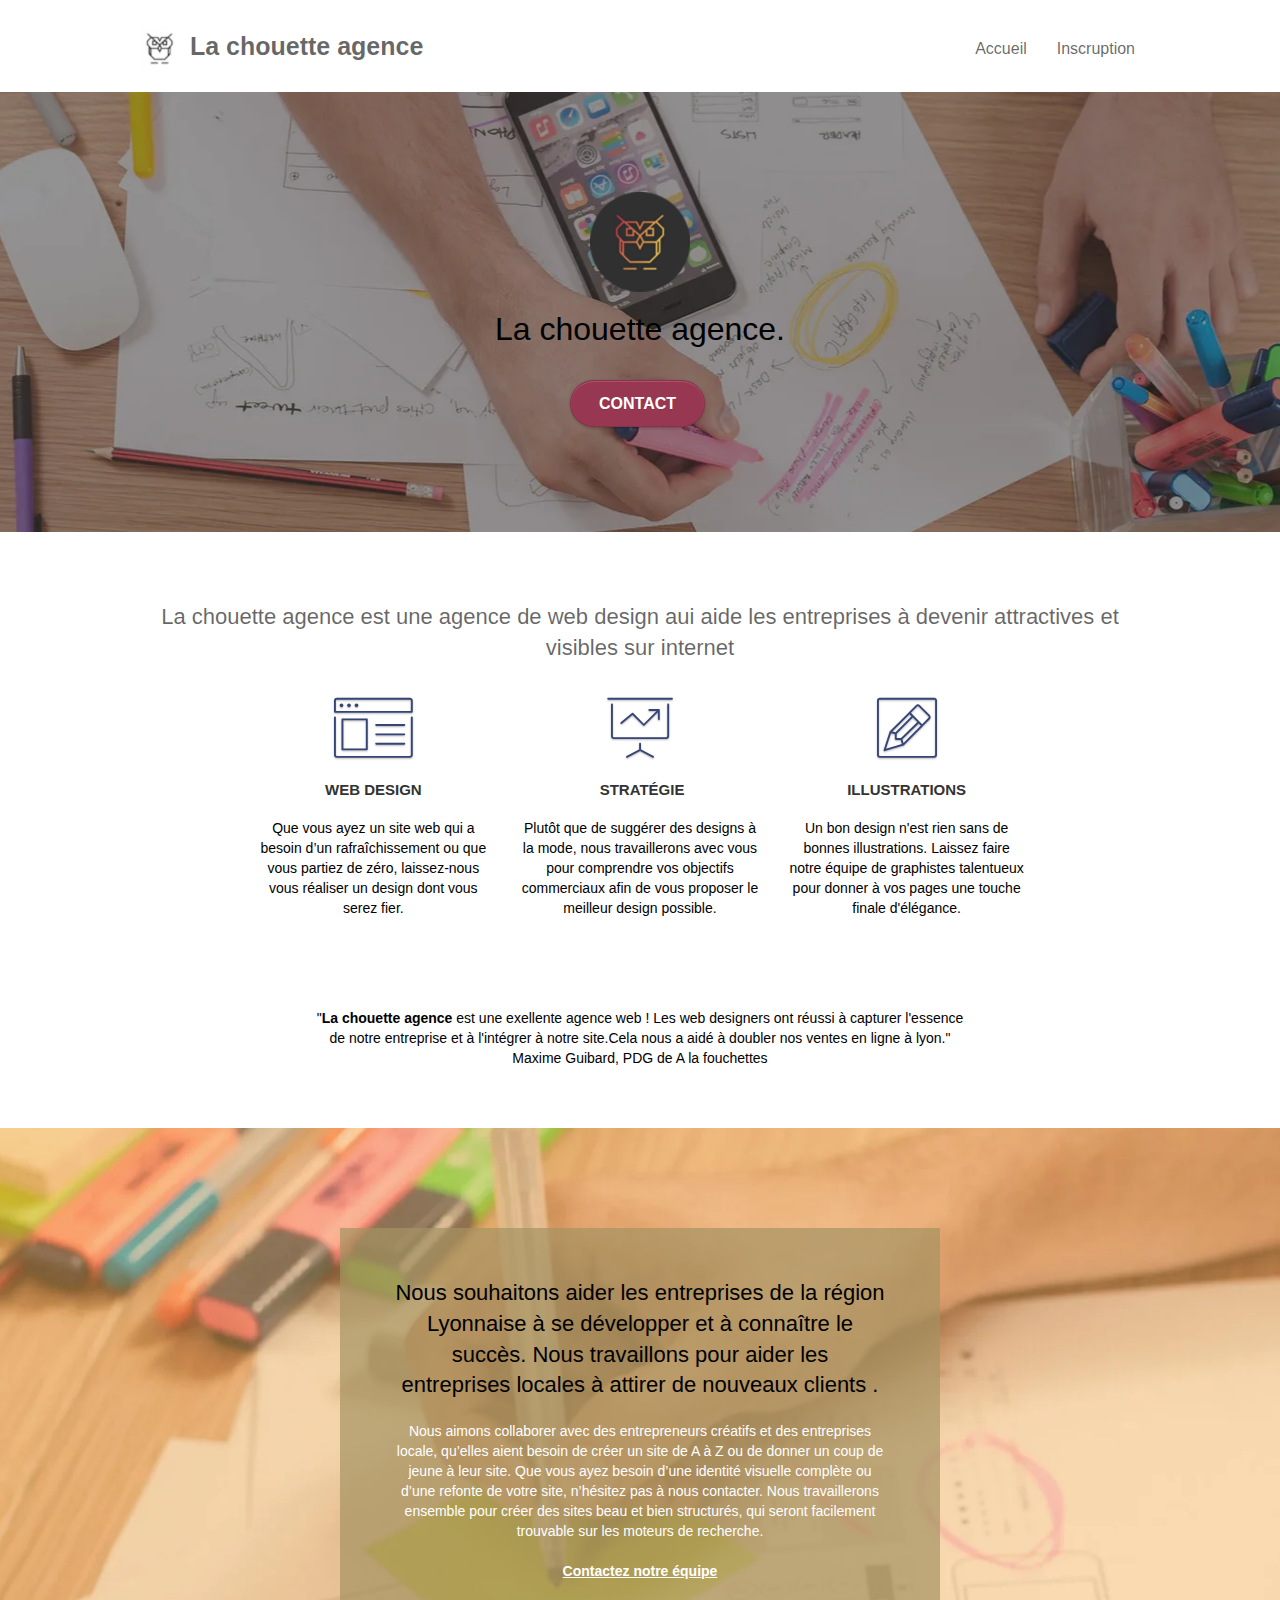
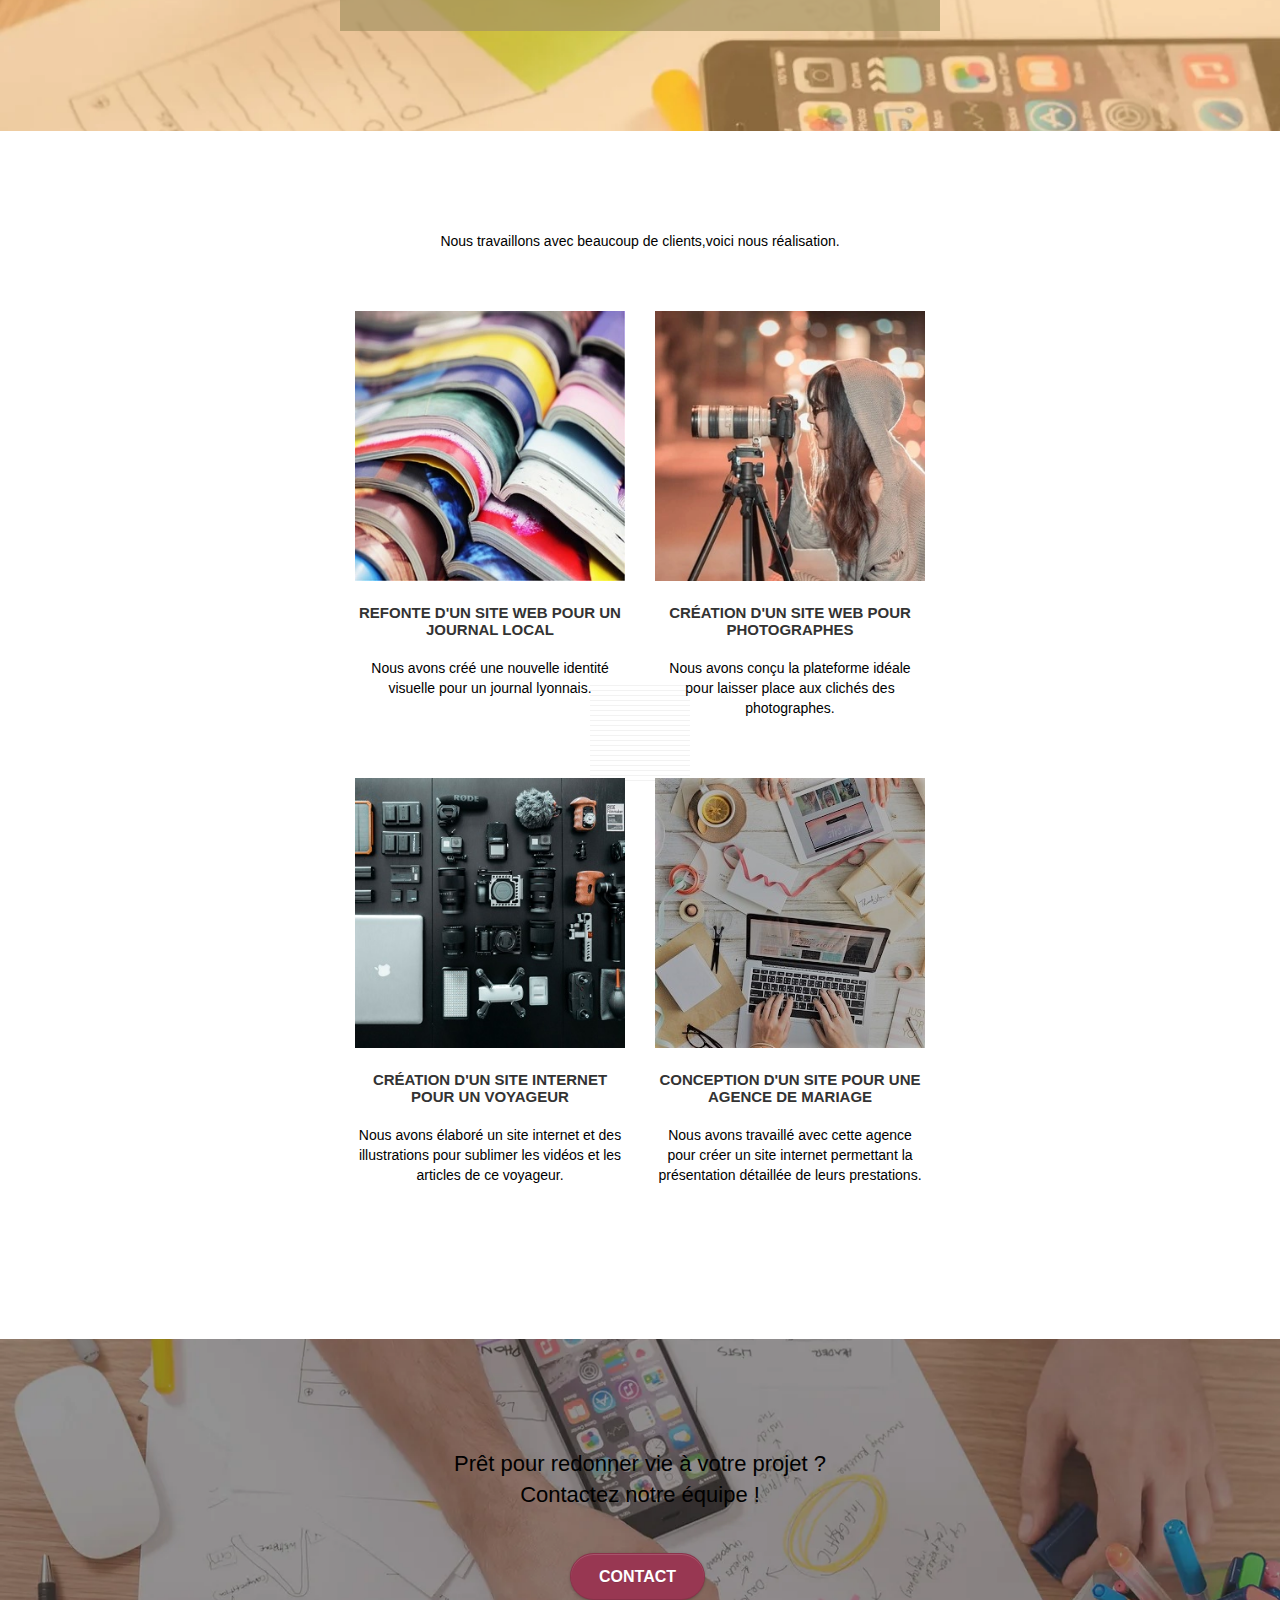
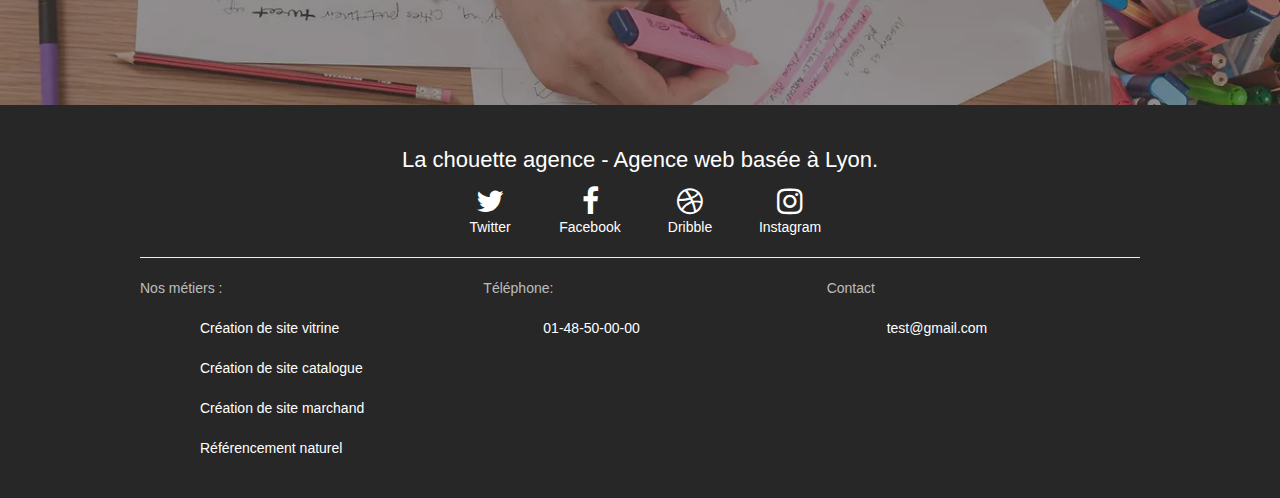
==== commit e5bcc6e4: "Ajouter attibuts for dans les balises label du fichier page2.html" ====
--- a/index.html
+++ b/index.html
@@ -9,13 +9,13 @@
 
     <link rel="preload" href="./css/bootstrap.css" as="style">
     <link rel="preload" href="style.css" as="style">
-    <link rel="preload" href="./css/font-awesome.min.css" as="style">
-    <link rel="preload" href="./css/et-line.min.css" as="style">
+    <link rel="preload" href="./css/font-awesome.css" as="style">
+    <link rel="preload" href="./css/et-line.css" as="style">
     
 	<link rel="stylesheet" type="text/css" href="./css/bootstrap.css">
 	<link rel="stylesheet" type="text/css" href="style.css">
 	<link rel="stylesheet" type="text/css" href="./css/font-awesome.css">
-	<link rel="stylesheet" type="text/css" href="./css/et-line.min.css">
+	<link rel="stylesheet" type="text/css" href="./css/et-line.css">
     
 	
 
--- a/style.css
+++ b/style.css
@@ -232,7 +232,7 @@
 .black-background {background-color: rgba(165, 147, 99, 0.7);padding: 40px 40px 40px 40px;}
 .bold-link {font-weight: 900;text-decoration: underline!important;}
 .bgc-white {background-color: #FFFFFF;}
-.bgc-atomic-tangerine {background:linear-gradient(to left,#000,#fff)}
+.bgc-atomic-tangerine {background:#272727;}
 .tc-white {color: #000!important;}
 .btn-atomic-tangerine {background: #983752;color: #FFFFFF!important;}
 .btn-atomic-tangerine:hover {background: #c27956!important;color: #FFFFFF!important;}
--- a/css/et-line.css
+++ b/css/et-line.css
@@ -0,0 +1,519 @@
+@font-face {
+    font-family: et-line;
+    src: url(../fonts/et-line.eot);
+    src: url(../fonts/et-line.eot?#iefix) format('embedded-opentype'), url(../fonts/et-line.woff) format('woff'), url(../fonts/et-line.ttf) format('truetype'), url(../fonts/et-line.svg#et-line) format('svg');
+    font-weight: 400;
+    font-style: normal
+}
+
+.et-icon-adjustments,
+.et-icon-alarmclock,
+.et-icon-anchor,
+.et-icon-aperture,
+.et-icon-attachment,
+.et-icon-bargraph,
+.et-icon-basket,
+.et-icon-beaker,
+.et-icon-bike,
+.et-icon-book-open,
+.et-icon-briefcase,
+.et-icon-browser,
+.et-icon-calendar,
+.et-icon-camera,
+.et-icon-caution,
+.et-icon-chat,
+.et-icon-circle-compass,
+.et-icon-clipboard,
+.et-icon-clock,
+.et-icon-cloud,
+.et-icon-compass,
+.et-icon-desktop,
+.et-icon-dial,
+.et-icon-document,
+.et-icon-documents,
+.et-icon-download,
+.et-icon-dribbble,
+.et-icon-edit,
+.et-icon-envelope,
+.et-icon-expand,
+.et-icon-facebook,
+.et-icon-flag,
+.et-icon-focus,
+.et-icon-gears,
+.et-icon-genius,
+.et-icon-gift,
+.et-icon-global,
+.et-icon-globe,
+.et-icon-googleplus,
+.et-icon-grid,
+.et-icon-happy,
+.et-icon-hazardous,
+.et-icon-heart,
+.et-icon-hotairballoon,
+.et-icon-hourglass,
+.et-icon-key,
+.et-icon-laptop,
+.et-icon-layers,
+.et-icon-lifesaver,
+.et-icon-lightbulb,
+.et-icon-linegraph,
+.et-icon-linkedin,
+.et-icon-lock,
+.et-icon-magnifying-glass,
+.et-icon-map,
+.et-icon-map-pin,
+.et-icon-megaphone,
+.et-icon-mic,
+.et-icon-mobile,
+.et-icon-newspaper,
+.et-icon-notebook,
+.et-icon-paintbrush,
+.et-icon-paperclip,
+.et-icon-pencil,
+.et-icon-phone,
+.et-icon-picture,
+.et-icon-pictures,
+.et-icon-piechart,
+.et-icon-presentation,
+.et-icon-pricetags,
+.et-icon-printer,
+.et-icon-profile-female,
+.et-icon-profile-male,
+.et-icon-puzzle,
+.et-icon-quote,
+.et-icon-recycle,
+.et-icon-refresh,
+.et-icon-ribbon,
+.et-icon-rss,
+.et-icon-sad,
+.et-icon-scissors,
+.et-icon-scope,
+.et-icon-search,
+.et-icon-shield,
+.et-icon-speedometer,
+.et-icon-strategy,
+.et-icon-streetsign,
+.et-icon-tablet,
+.et-icon-target,
+.et-icon-telescope,
+.et-icon-toolbox,
+.et-icon-tools,
+.et-icon-tools-2,
+.et-icon-trophy,
+.et-icon-tumblr,
+.et-icon-twitter,
+.et-icon-upload,
+.et-icon-video,
+.et-icon-wallet,
+.et-icon-wine {
+    font-family: et-line;
+    speak: none;
+    font-style: normal;
+    font-weight: 400;
+    font-variant: normal;
+    text-transform: none;
+    line-height: 1;
+    -webkit-font-smoothing: antialiased;
+    -moz-osx-font-smoothing: grayscale;
+    display: inline-block
+}
+
+.et-icon-mobile:before {
+    content: "\e000"
+}
+
+.et-icon-laptop:before {
+    content: "\e001"
+}
+
+.et-icon-desktop:before {
+    content: "\e002"
+}
+
+.et-icon-tablet:before {
+    content: "\e003"
+}
+
+.et-icon-phone:before {
+    content: "\e004"
+}
+
+.et-icon-document:before {
+    content: "\e005"
+}
+
+.et-icon-documents:before {
+    content: "\e006"
+}
+
+.et-icon-search:before {
+    content: "\e007"
+}
+
+.et-icon-clipboard:before {
+    content: "\e008"
+}
+
+.et-icon-newspaper:before {
+    content: "\e009"
+}
+
+.et-icon-notebook:before {
+    content: "\e00a"
+}
+
+.et-icon-book-open:before {
+    content: "\e00b"
+}
+
+.et-icon-browser:before {
+    content: "\e00c"
+}
+
+.et-icon-calendar:before {
+    content: "\e00d"
+}
+
+.et-icon-presentation:before {
+    content: "\e00e"
+}
+
+.et-icon-picture:before {
+    content: "\e00f"
+}
+
+.et-icon-pictures:before {
+    content: "\e010"
+}
+
+.et-icon-video:before {
+    content: "\e011"
+}
+
+.et-icon-camera:before {
+    content: "\e012"
+}
+
+.et-icon-printer:before {
+    content: "\e013"
+}
+
+.et-icon-toolbox:before {
+    content: "\e014"
+}
+
+.et-icon-briefcase:before {
+    content: "\e015"
+}
+
+.et-icon-wallet:before {
+    content: "\e016"
+}
+
+.et-icon-gift:before {
+    content: "\e017"
+}
+
+.et-icon-bargraph:before {
+    content: "\e018"
+}
+
+.et-icon-grid:before {
+    content: "\e019"
+}
+
+.et-icon-expand:before {
+    content: "\e01a"
+}
+
+.et-icon-focus:before {
+    content: "\e01b"
+}
+
+.et-icon-edit:before {
+    content: "\e01c"
+}
+
+.et-icon-adjustments:before {
+    content: "\e01d"
+}
+
+.et-icon-ribbon:before {
+    content: "\e01e"
+}
+
+.et-icon-hourglass:before {
+    content: "\e01f"
+}
+
+.et-icon-lock:before {
+    content: "\e020"
+}
+
+.et-icon-megaphone:before {
+    content: "\e021"
+}
+
+.et-icon-shield:before {
+    content: "\e022"
+}
+
+.et-icon-trophy:before {
+    content: "\e023"
+}
+
+.et-icon-flag:before {
+    content: "\e024"
+}
+
+.et-icon-map:before {
+    content: "\e025"
+}
+
+.et-icon-puzzle:before {
+    content: "\e026"
+}
+
+.et-icon-basket:before {
+    content: "\e027"
+}
+
+.et-icon-envelope:before {
+    content: "\e028"
+}
+
+.et-icon-streetsign:before {
+    content: "\e029"
+}
+
+.et-icon-telescope:before {
+    content: "\e02a"
+}
+
+.et-icon-gears:before {
+    content: "\e02b"
+}
+
+.et-icon-key:before {
+    content: "\e02c"
+}
+
+.et-icon-paperclip:before {
+    content: "\e02d"
+}
+
+.et-icon-attachment:before {
+    content: "\e02e"
+}
+
+.et-icon-pricetags:before {
+    content: "\e02f"
+}
+
+.et-icon-lightbulb:before {
+    content: "\e030"
+}
+
+.et-icon-layers:before {
+    content: "\e031"
+}
+
+.et-icon-pencil:before {
+    content: "\e032"
+}
+
+.et-icon-tools:before {
+    content: "\e033"
+}
+
+.et-icon-tools-2:before {
+    content: "\e034"
+}
+
+.et-icon-scissors:before {
+    content: "\e035"
+}
+
+.et-icon-paintbrush:before {
+    content: "\e036"
+}
+
+.et-icon-magnifying-glass:before {
+    content: "\e037"
+}
+
+.et-icon-circle-compass:before {
+    content: "\e038"
+}
+
+.et-icon-linegraph:before {
+    content: "\e039"
+}
+
+.et-icon-mic:before {
+    content: "\e03a"
+}
+
+.et-icon-strategy:before {
+    content: "\e03b"
+}
+
+.et-icon-beaker:before {
+    content: "\e03c"
+}
+
+.et-icon-caution:before {
+    content: "\e03d"
+}
+
+.et-icon-recycle:before {
+    content: "\e03e"
+}
+
+.et-icon-anchor:before {
+    content: "\e03f"
+}
+
+.et-icon-profile-male:before {
+    content: "\e040"
+}
+
+.et-icon-profile-female:before {
+    content: "\e041"
+}
+
+.et-icon-bike:before {
+    content: "\e042"
+}
+
+.et-icon-wine:before {
+    content: "\e043"
+}
+
+.et-icon-hotairballoon:before {
+    content: "\e044"
+}
+
+.et-icon-globe:before {
+    content: "\e045"
+}
+
+.et-icon-genius:before {
+    content: "\e046"
+}
+
+.et-icon-map-pin:before {
+    content: "\e047"
+}
+
+.et-icon-dial:before {
+    content: "\e048"
+}
+
+.et-icon-chat:before {
+    content: "\e049"
+}
+
+.et-icon-heart:before {
+    content: "\e04a"
+}
+
+.et-icon-cloud:before {
+    content: "\e04b"
+}
+
+.et-icon-upload:before {
+    content: "\e04c"
+}
+
+.et-icon-download:before {
+    content: "\e04d"
+}
+
+.et-icon-target:before {
+    content: "\e04e"
+}
+
+.et-icon-hazardous:before {
+    content: "\e04f"
+}
+
+.et-icon-piechart:before {
+    content: "\e050"
+}
+
+.et-icon-speedometer:before {
+    content: "\e051"
+}
+
+.et-icon-global:before {
+    content: "\e052"
+}
+
+.et-icon-compass:before {
+    content: "\e053"
+}
+
+.et-icon-lifesaver:before {
+    content: "\e054"
+}
+
+.et-icon-clock:before {
+    content: "\e055"
+}
+
+.et-icon-aperture:before {
+    content: "\e056"
+}
+
+.et-icon-quote:before {
+    content: "\e057"
+}
+
+.et-icon-scope:before {
+    content: "\e058"
+}
+
+.et-icon-alarmclock:before {
+    content: "\e059"
+}
+
+.et-icon-refresh:before {
+    content: "\e05a"
+}
+
+.et-icon-happy:before {
+    content: "\e05b"
+}
+
+.et-icon-sad:before {
+    content: "\e05c"
+}
+
+.et-icon-facebook:before {
+    content: "\e05d"
+}
+
+.et-icon-twitter:before {
+    content: "\e05e"
+}
+
+.et-icon-googleplus:before {
+    content: "\e05f"
+}
+
+.et-icon-rss:before {
+    content: "\e060"
+}
+
+.et-icon-tumblr:before {
+    content: "\e061"
+}
+
+.et-icon-linkedin:before {
+    content: "\e062"
+}
+
+.et-icon-dribbble:before {
+    content: "\e063"
+}--- a/style.css
+++ b/style.css
@@ -232,7 +232,7 @@
 .black-background {background-color: rgba(165, 147, 99, 0.7);padding: 40px 40px 40px 40px;}
 .bold-link {font-weight: 900;text-decoration: underline!important;}
 .bgc-white {background-color: #FFFFFF;}
-.bgc-atomic-tangerine {background:linear-gradient(to left,#000,#fff)}
+.bgc-atomic-tangerine {background:#272727;}
 .tc-white {color: #000!important;}
 .btn-atomic-tangerine {background: #983752;color: #FFFFFF!important;}
 .btn-atomic-tangerine:hover {background: #c27956!important;color: #FFFFFF!important;}
--- a/css/et-line.css
+++ b/css/et-line.css
@@ -0,0 +1,519 @@
+@font-face {
+    font-family: et-line;
+    src: url(../fonts/et-line.eot);
+    src: url(../fonts/et-line.eot?#iefix) format('embedded-opentype'), url(../fonts/et-line.woff) format('woff'), url(../fonts/et-line.ttf) format('truetype'), url(../fonts/et-line.svg#et-line) format('svg');
+    font-weight: 400;
+    font-style: normal
+}
+
+.et-icon-adjustments,
+.et-icon-alarmclock,
+.et-icon-anchor,
+.et-icon-aperture,
+.et-icon-attachment,
+.et-icon-bargraph,
+.et-icon-basket,
+.et-icon-beaker,
+.et-icon-bike,
+.et-icon-book-open,
+.et-icon-briefcase,
+.et-icon-browser,
+.et-icon-calendar,
+.et-icon-camera,
+.et-icon-caution,
+.et-icon-chat,
+.et-icon-circle-compass,
+.et-icon-clipboard,
+.et-icon-clock,
+.et-icon-cloud,
+.et-icon-compass,
+.et-icon-desktop,
+.et-icon-dial,
+.et-icon-document,
+.et-icon-documents,
+.et-icon-download,
+.et-icon-dribbble,
+.et-icon-edit,
+.et-icon-envelope,
+.et-icon-expand,
+.et-icon-facebook,
+.et-icon-flag,
+.et-icon-focus,
+.et-icon-gears,
+.et-icon-genius,
+.et-icon-gift,
+.et-icon-global,
+.et-icon-globe,
+.et-icon-googleplus,
+.et-icon-grid,
+.et-icon-happy,
+.et-icon-hazardous,
+.et-icon-heart,
+.et-icon-hotairballoon,
+.et-icon-hourglass,
+.et-icon-key,
+.et-icon-laptop,
+.et-icon-layers,
+.et-icon-lifesaver,
+.et-icon-lightbulb,
+.et-icon-linegraph,
+.et-icon-linkedin,
+.et-icon-lock,
+.et-icon-magnifying-glass,
+.et-icon-map,
+.et-icon-map-pin,
+.et-icon-megaphone,
+.et-icon-mic,
+.et-icon-mobile,
+.et-icon-newspaper,
+.et-icon-notebook,
+.et-icon-paintbrush,
+.et-icon-paperclip,
+.et-icon-pencil,
+.et-icon-phone,
+.et-icon-picture,
+.et-icon-pictures,
+.et-icon-piechart,
+.et-icon-presentation,
+.et-icon-pricetags,
+.et-icon-printer,
+.et-icon-profile-female,
+.et-icon-profile-male,
+.et-icon-puzzle,
+.et-icon-quote,
+.et-icon-recycle,
+.et-icon-refresh,
+.et-icon-ribbon,
+.et-icon-rss,
+.et-icon-sad,
+.et-icon-scissors,
+.et-icon-scope,
+.et-icon-search,
+.et-icon-shield,
+.et-icon-speedometer,
+.et-icon-strategy,
+.et-icon-streetsign,
+.et-icon-tablet,
+.et-icon-target,
+.et-icon-telescope,
+.et-icon-toolbox,
+.et-icon-tools,
+.et-icon-tools-2,
+.et-icon-trophy,
+.et-icon-tumblr,
+.et-icon-twitter,
+.et-icon-upload,
+.et-icon-video,
+.et-icon-wallet,
+.et-icon-wine {
+    font-family: et-line;
+    speak: none;
+    font-style: normal;
+    font-weight: 400;
+    font-variant: normal;
+    text-transform: none;
+    line-height: 1;
+    -webkit-font-smoothing: antialiased;
+    -moz-osx-font-smoothing: grayscale;
+    display: inline-block
+}
+
+.et-icon-mobile:before {
+    content: "\e000"
+}
+
+.et-icon-laptop:before {
+    content: "\e001"
+}
+
+.et-icon-desktop:before {
+    content: "\e002"
+}
+
+.et-icon-tablet:before {
+    content: "\e003"
+}
+
+.et-icon-phone:before {
+    content: "\e004"
+}
+
+.et-icon-document:before {
+    content: "\e005"
+}
+
+.et-icon-documents:before {
+    content: "\e006"
+}
+
+.et-icon-search:before {
+    content: "\e007"
+}
+
+.et-icon-clipboard:before {
+    content: "\e008"
+}
+
+.et-icon-newspaper:before {
+    content: "\e009"
+}
+
+.et-icon-notebook:before {
+    content: "\e00a"
+}
+
+.et-icon-book-open:before {
+    content: "\e00b"
+}
+
+.et-icon-browser:before {
+    content: "\e00c"
+}
+
+.et-icon-calendar:before {
+    content: "\e00d"
+}
+
+.et-icon-presentation:before {
+    content: "\e00e"
+}
+
+.et-icon-picture:before {
+    content: "\e00f"
+}
+
+.et-icon-pictures:before {
+    content: "\e010"
+}
+
+.et-icon-video:before {
+    content: "\e011"
+}
+
+.et-icon-camera:before {
+    content: "\e012"
+}
+
+.et-icon-printer:before {
+    content: "\e013"
+}
+
+.et-icon-toolbox:before {
+    content: "\e014"
+}
+
+.et-icon-briefcase:before {
+    content: "\e015"
+}
+
+.et-icon-wallet:before {
+    content: "\e016"
+}
+
+.et-icon-gift:before {
+    content: "\e017"
+}
+
+.et-icon-bargraph:before {
+    content: "\e018"
+}
+
+.et-icon-grid:before {
+    content: "\e019"
+}
+
+.et-icon-expand:before {
+    content: "\e01a"
+}
+
+.et-icon-focus:before {
+    content: "\e01b"
+}
+
+.et-icon-edit:before {
+    content: "\e01c"
+}
+
+.et-icon-adjustments:before {
+    content: "\e01d"
+}
+
+.et-icon-ribbon:before {
+    content: "\e01e"
+}
+
+.et-icon-hourglass:before {
+    content: "\e01f"
+}
+
+.et-icon-lock:before {
+    content: "\e020"
+}
+
+.et-icon-megaphone:before {
+    content: "\e021"
+}
+
+.et-icon-shield:before {
+    content: "\e022"
+}
+
+.et-icon-trophy:before {
+    content: "\e023"
+}
+
+.et-icon-flag:before {
+    content: "\e024"
+}
+
+.et-icon-map:before {
+    content: "\e025"
+}
+
+.et-icon-puzzle:before {
+    content: "\e026"
+}
+
+.et-icon-basket:before {
+    content: "\e027"
+}
+
+.et-icon-envelope:before {
+    content: "\e028"
+}
+
+.et-icon-streetsign:before {
+    content: "\e029"
+}
+
+.et-icon-telescope:before {
+    content: "\e02a"
+}
+
+.et-icon-gears:before {
+    content: "\e02b"
+}
+
+.et-icon-key:before {
+    content: "\e02c"
+}
+
+.et-icon-paperclip:before {
+    content: "\e02d"
+}
+
+.et-icon-attachment:before {
+    content: "\e02e"
+}
+
+.et-icon-pricetags:before {
+    content: "\e02f"
+}
+
+.et-icon-lightbulb:before {
+    content: "\e030"
+}
+
+.et-icon-layers:before {
+    content: "\e031"
+}
+
+.et-icon-pencil:before {
+    content: "\e032"
+}
+
+.et-icon-tools:before {
+    content: "\e033"
+}
+
+.et-icon-tools-2:before {
+    content: "\e034"
+}
+
+.et-icon-scissors:before {
+    content: "\e035"
+}
+
+.et-icon-paintbrush:before {
+    content: "\e036"
+}
+
+.et-icon-magnifying-glass:before {
+    content: "\e037"
+}
+
+.et-icon-circle-compass:before {
+    content: "\e038"
+}
+
+.et-icon-linegraph:before {
+    content: "\e039"
+}
+
+.et-icon-mic:before {
+    content: "\e03a"
+}
+
+.et-icon-strategy:before {
+    content: "\e03b"
+}
+
+.et-icon-beaker:before {
+    content: "\e03c"
+}
+
+.et-icon-caution:before {
+    content: "\e03d"
+}
+
+.et-icon-recycle:before {
+    content: "\e03e"
+}
+
+.et-icon-anchor:before {
+    content: "\e03f"
+}
+
+.et-icon-profile-male:before {
+    content: "\e040"
+}
+
+.et-icon-profile-female:before {
+    content: "\e041"
+}
+
+.et-icon-bike:before {
+    content: "\e042"
+}
+
+.et-icon-wine:before {
+    content: "\e043"
+}
+
+.et-icon-hotairballoon:before {
+    content: "\e044"
+}
+
+.et-icon-globe:before {
+    content: "\e045"
+}
+
+.et-icon-genius:before {
+    content: "\e046"
+}
+
+.et-icon-map-pin:before {
+    content: "\e047"
+}
+
+.et-icon-dial:before {
+    content: "\e048"
+}
+
+.et-icon-chat:before {
+    content: "\e049"
+}
+
+.et-icon-heart:before {
+    content: "\e04a"
+}
+
+.et-icon-cloud:before {
+    content: "\e04b"
+}
+
+.et-icon-upload:before {
+    content: "\e04c"
+}
+
+.et-icon-download:before {
+    content: "\e04d"
+}
+
+.et-icon-target:before {
+    content: "\e04e"
+}
+
+.et-icon-hazardous:before {
+    content: "\e04f"
+}
+
+.et-icon-piechart:before {
+    content: "\e050"
+}
+
+.et-icon-speedometer:before {
+    content: "\e051"
+}
+
+.et-icon-global:before {
+    content: "\e052"
+}
+
+.et-icon-compass:before {
+    content: "\e053"
+}
+
+.et-icon-lifesaver:before {
+    content: "\e054"
+}
+
+.et-icon-clock:before {
+    content: "\e055"
+}
+
+.et-icon-aperture:before {
+    content: "\e056"
+}
+
+.et-icon-quote:before {
+    content: "\e057"
+}
+
+.et-icon-scope:before {
+    content: "\e058"
+}
+
+.et-icon-alarmclock:before {
+    content: "\e059"
+}
+
+.et-icon-refresh:before {
+    content: "\e05a"
+}
+
+.et-icon-happy:before {
+    content: "\e05b"
+}
+
+.et-icon-sad:before {
+    content: "\e05c"
+}
+
+.et-icon-facebook:before {
+    content: "\e05d"
+}
+
+.et-icon-twitter:before {
+    content: "\e05e"
+}
+
+.et-icon-googleplus:before {
+    content: "\e05f"
+}
+
+.et-icon-rss:before {
+    content: "\e060"
+}
+
+.et-icon-tumblr:before {
+    content: "\e061"
+}
+
+.et-icon-linkedin:before {
+    content: "\e062"
+}
+
+.et-icon-dribbble:before {
+    content: "\e063"
+}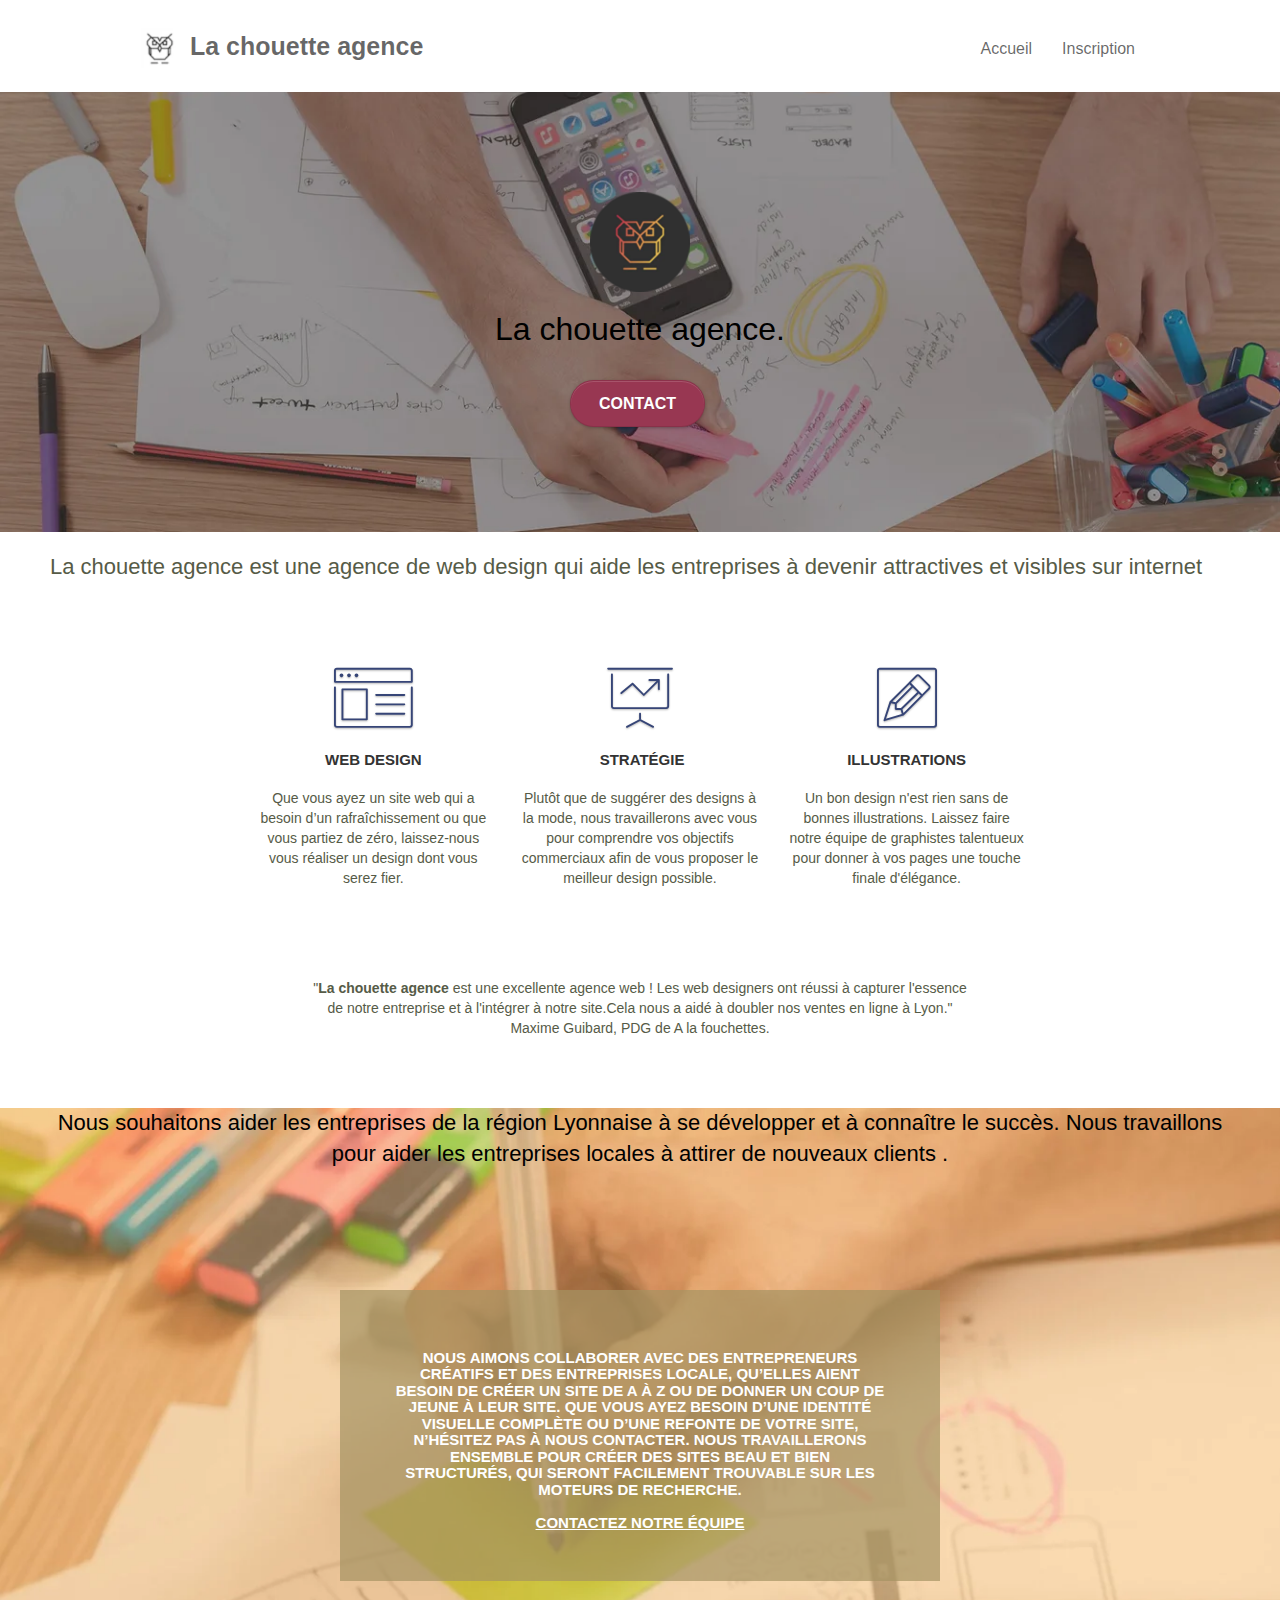
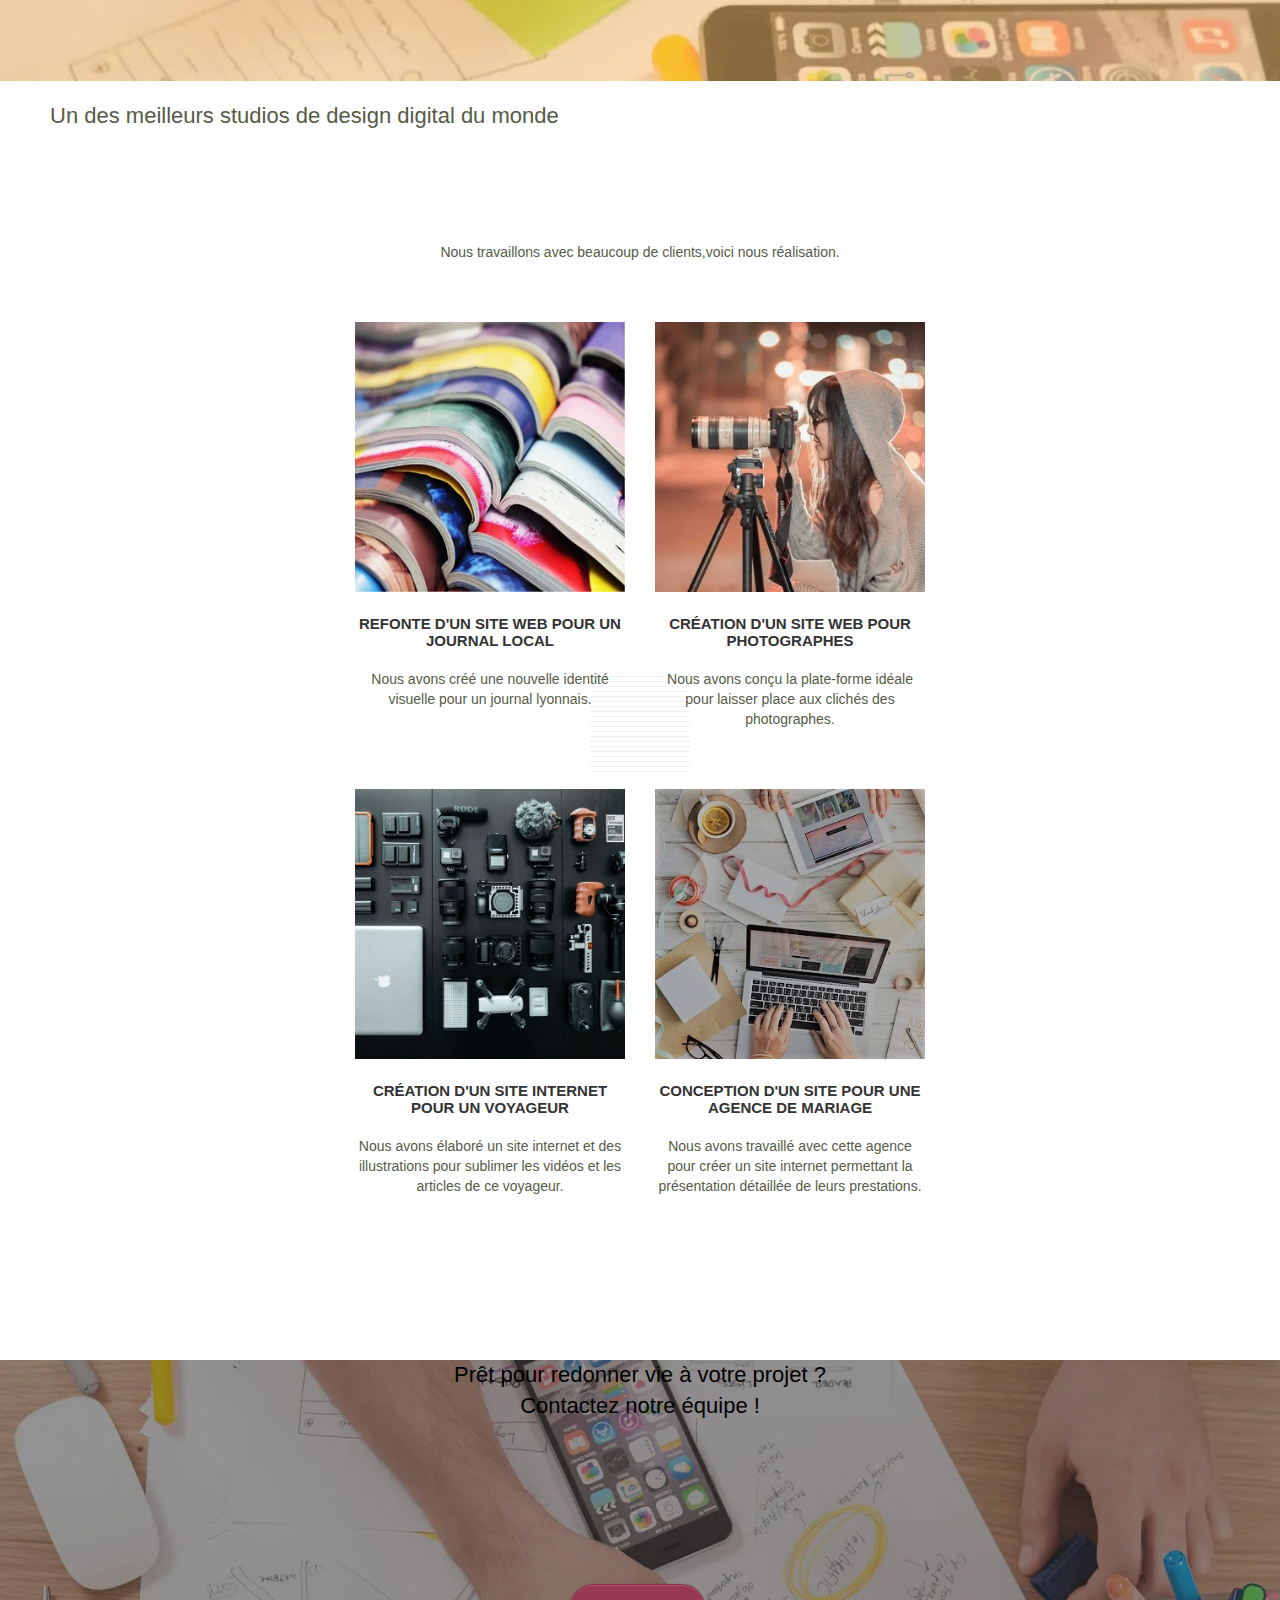
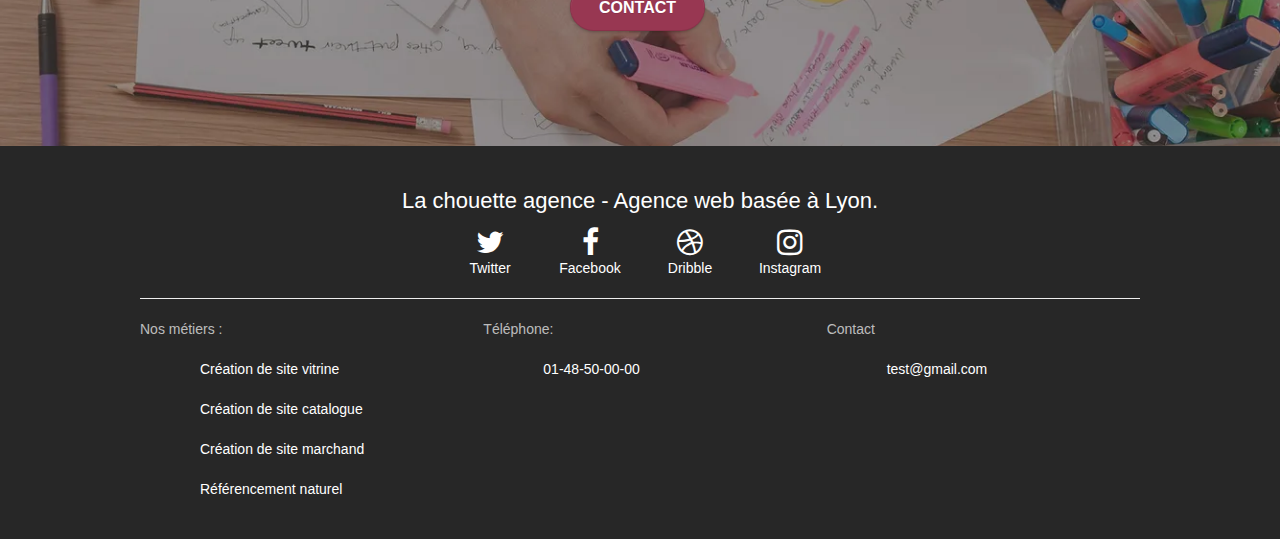
==== commit b645103c: "Fin projet" ====
--- a/index.html
+++ b/index.html
@@ -5,21 +5,18 @@
     
     <meta name="description" content="Webdesigner de site internet à Lyon. Vous souhaitez vous développer dans le web ? Je vous accompagne dans la création graphique de vos projets.">
     <meta name="viewport" content="width=device-width, initial-scale=1.0, viewport-fit=cover">
+    <meta name="robots" content="index,follow">
     <link rel="shortcut icon" type="image/png" href="favicon.webp">
-
     <link rel="preload" href="./css/bootstrap.css" as="style">
     <link rel="preload" href="style.css" as="style">
     <link rel="preload" href="./css/font-awesome.css" as="style">
-    <link rel="preload" href="./css/et-line.css" as="style">
-    
+    <link rel="preload" href="./css/et-line.css" as="style">    
 	<link rel="stylesheet" type="text/css" href="./css/bootstrap.css">
 	<link rel="stylesheet" type="text/css" href="style.css">
 	<link rel="stylesheet" type="text/css" href="./css/font-awesome.css">
-	<link rel="stylesheet" type="text/css" href="./css/et-line.css">
-    
+	<link rel="stylesheet" type="text/css" href="./css/et-line.css"> 	
 	
-
-    <title>Agence Webdesign Lyon : graphisme UI, UX, Mobile First | chouette</title>    
+	<title>Agence Webdesign Lyon : graphisme UI, UX, Mobile First | chouette</title>    
 	<!-- Analytics --> 
 	<!-- Analytics END -->    
 </head>
@@ -43,7 +40,7 @@
 								<a href="index.html">Accueil</a>
 							</li>							
 							<li>
-								<a href="page2.html">Inscruption</a>
+								<a href="page2.html">Inscription</a>
 							</li>
 						</ul>
 					</div>
@@ -70,10 +67,12 @@
 		<!-- bloc-1-presentation END -->
 		<!-- bloc-2-services -->
 		<section class="bloc bgc-white l-bloc" id="bloc-2-services">
+			<h2>La chouette agence est une agence de web design qui aide les entreprises à devenir attractives et visibles sur internet</h2>
 			<article class="container bloc-md">
+				
 				<div class="row">
 					<div class="col-sm-12 text-center">
-						<h2>La chouette agence est une agence de web design aui aide les entreprises à devenir attractives et visibles sur internet</h2>
+						
 					</div>
 				</div>
 				<div class="row voffset-lg med-width-whitespace">
@@ -114,8 +113,8 @@
 				<div class="row voffset-lg voffset">
 					<div class="col-xs-12 col-md-8 col-md-offset-2 text-center">
 						<p>
-							"<strong>La chouette agence</strong> est une exellente agence web ! Les web designers ont réussi à capturer l'essence de notre entreprise et à l'intégrer à notre site.Cela nous a aidé à doubler nos ventes en ligne à lyon."<br>
-							Maxime Guibard, PDG de A la fouchettes
+							"<strong>La chouette agence</strong> est une excellente agence web ! Les web designers ont réussi à capturer l'essence de notre entreprise et à l'intégrer à notre site.Cela nous a aidé à doubler nos ventes en ligne à Lyon."<br>
+							Maxime Guibard, PDG de A la fouchettes.
 						</p>
 					</div>
 				</div>
@@ -124,15 +123,17 @@
 		<!-- bloc-2-services END -->
 		<!-- bloc-3-what-i-do -->
 		<section class="bloc tc-white bgc-atomic-tangerine bg-presentation d-bloc bloc-bg-texture texture-paper b-parallax" id="bloc-3-what-i-do">
+			<h2 class="mg-md text-center tc-white">
+							Nous souhaitons aider les entreprises de la région Lyonnaise à se développer et à connaître le succès. Nous travaillons pour aider les entreprises locales à attirer de nouveaux clients .<br>
+						</h2>
 			<article class="container bloc-lg">
+				
 				<div class="row tight-width-whitespace black-background">
 					<div class="col-sm-12">
-						<h2 class="mg-md text-center tc-white">
-							Nous souhaitons aider les entreprises de la région Lyonnaise à se développer et à connaître le succès. Nous travaillons pour aider les entreprises locales à attirer de nouveaux clients .<br>
-						</h2>
-						<p class="text-center white">
+						
+						<h3 class="text-center white">
 							Nous aimons collaborer avec des entrepreneurs créatifs et des entreprises locale, qu’elles aient besoin de créer un site de A à Z ou de donner un coup de jeune à leur site. Que vous ayez besoin d’une identité visuelle complète ou d’une refonte de votre site, n’hésitez pas à nous contacter. Nous travaillerons ensemble pour créer des sites beau et bien structurés, qui seront facilement trouvable sur les moteurs de recherche. <br><br><a class="ltc-white bold-link" href="#">Contactez notre équipe</a><br>
-						</p>
+						</h3>
 					</div>
 				</div>
 			</article>
@@ -140,6 +141,7 @@
 		<!-- bloc-3-what-i-do END -->
 		<!-- bloc-4-portfolio -->
 		<section class="bloc bgc-white bg-lines-h2-bg bg-repeat l-bloc" id="bloc-4-portfolio">
+			<h2>Un des meilleurs studios de design digital du monde</h2>
 			<article class="container bloc-lg">
 				<div class="row">
 					<div class="col-sm-12 text-center">
@@ -150,7 +152,7 @@
 				</div>
 				<div class="row tight-width-whitespace portfolio-row">
 					<div class="col-sm-6">
-						<a href="#" data-lightbox="img/1.webp" data-gallery-id="gallery-1" data-caption="Refonte d'un site web pour un journal local" data-frame="snapshot-lb"><img src="img/1.webp" alt="paris web design logo agence web meilleure agence et refonte site web journal" class="img-responsive portfolio-thumb" /></a>
+						<a href="#" data-lightbox="img/1.webp" data-gallery-id="gallery-1" data-caption="Refonte d'un site web pour un journal local" data-frame="snapshot-lb"><img src="img/1.webp" alt="paris web design logo agence web meilleure agence et refonte site web journal" class="img-responsive portfolio-thumb" loading="lazy"/></a>
 						<h3 class="mg-md text-center">
 							Refonte d'un site web pour un journal local
 						</h3>
@@ -159,18 +161,18 @@
 						</p>
 					</div>
 					<div class="col-sm-6">
-						<a href="#" data-lightbox="img/2.webp" data-gallery-id="gallery-1" data-caption="Création d'un site web pour photographes" data-frame="snapshot-lb"><img src="img/2.webp" class="img-responsive portfolio-thumb" alt="paris web design logo agence web meilleure agence, Création d'un site web pour photographes" /></a>
+						<a href="#" data-lightbox="img/2.webp" data-gallery-id="gallery-1" data-caption="Création d'un site web pour photographes" data-frame="snapshot-lb"><img src="img/2.webp" class="img-responsive portfolio-thumb" alt="paris web design logo agence web meilleure agence, Création d'un site web pour photographes"loading="lazy" /></a>
 						<h3 class="mg-md text-center">
 							Création d'un site web pour photographes
 						</h3>
 						<p class="text-center">
-							Nous avons conçu la plateforme idéale pour laisser place aux clichés des photographes.
+							Nous avons conçu la plate-forme idéale pour laisser place aux clichés des photographes.
 						</p>
 					</div>
 				</div>
 				<div class="row tight-width-whitespace portfolio-row">
 					<div class="col-sm-6">
-						<a href="#" data-lightbox="img/3.webp" data-gallery-id="gallery-1" data-caption="Création d'un site internet pour un voyageur" data-frame="snapshot-lb"><img src="img/3.webp" class="img-responsive portfolio-thumb" alt="paris web design logo agence web meilleure agence, Création d'un site web pour voyageur"/></a>
+						<a href="#" data-lightbox="img/3.webp" data-gallery-id="gallery-1" data-caption="Création d'un site internet pour un voyageur" data-frame="snapshot-lb"><img src="img/3.webp" class="img-responsive portfolio-thumb" alt="paris web design logo agence web meilleure agence, Création d'un site web pour voyageur" loading="lazy"/></a>
 						<h3 class="mg-md text-center">
 							Création d'un site internet pour un voyageur
 						</h3>
@@ -179,7 +181,7 @@
 						</p>
 					</div>
 					<div class="col-sm-6">
-						<a href="#" data-lightbox="img/4.webp" data-gallery-id="gallery-1" data-caption="Conception d'un site pour une agence de mariage" data-frame="snapshot-lb"><img src="img/4.webp" class="img-responsive portfolio-thumb" alt="paris web design logo agence web meilleure agence, Création d'un site web pour agence de mariage" /></a>
+						<a href="#" data-lightbox="img/4.webp" data-gallery-id="gallery-1" data-caption="Conception d'un site pour une agence de mariage" data-frame="snapshot-lb"><img src="img/4.webp" class="img-responsive portfolio-thumb" alt="paris web design logo agence web meilleure agence, Création d'un site web pour agence de mariage" loading="lazy"/></a>
 						<h3 class="mg-md text-center">
 							Conception d'un site pour une agence de mariage
 						</h3>
@@ -193,13 +195,15 @@
 		<!-- bloc-4-portfolio END -->
 		<!-- bloc-5-cta -->
 		<section class="bloc bgc-dark-slate-blue bg-banniere d-bloc bloc-bg-texture texture-paper" id="bloc-5-cta">
-			<article class="container bloc-lg">
-				<div class="row">
-					<h2 class="mg-md text-center tc-white">
+			<h2 class="mg-md text-center tc-white">
 						Prêt pour redonner vie à votre projet ?<br>Contactez notre équipe !
 					</h2>
+			<article class="container bloc-lg">
+
+				<div class="row">
+					
 					<div class="col-sm-12 text-center">
-						<a href="#" class="btn btn-atomic-tangerine btn-clean btn-rd btn-lg cta-hero">Contact</a>
+						<h3><a href="#" class="btn btn-atomic-tangerine btn-clean btn-rd btn-lg cta-hero">Contact</a></h3>
 					</div>
 				</div>
 			</article>
@@ -242,8 +246,8 @@
 									<ul>
 										<li><a href="#">Création de site vitrine</a></li>
 										<li><a href="#"> Création de site catalogue</a></li>
-										<li><a href="matoiture.com">Création de site marchand</a></li>
-										<li><a href="immobilierseo.com">Référencement naturel</a></li>
+										<li><a href="#">Création de site marchand</a></li>
+										<li><a href="#">Référencement naturel</a></li>
 									</ul>		
 							</div>
 							<div class="col-sm-4">
@@ -256,7 +260,7 @@
 							<div class="col-sm-4">
 								Contact
 								<ul>
-									<li><a href="betterseo.com">test@gmail.com</a></li>
+									<li><a href="mailto:test@gmail.com">test@gmail.com</a></li>
 									
 								</ul>
 							</div>
@@ -268,6 +272,8 @@
 		<!-- Footer - bloc-8 END -->
 	</div>
 	<!-- Principal conteneur END -->
+
+
     <script src="./js/jquery-2.1.0.js" defer></script>
 	<script src="./js/bootstrap.js" defer></script>
 	<script src="./js/blocs.js" defer></script>
--- a/style.css
+++ b/style.css
@@ -13,10 +13,10 @@
 .bg-center,.bg-l-edge,.bg-r-edge,
 .bg-t-edge,.bg-b-edge,.bg-tl-edge,
 .bg-bl-edge,.bg-tr-edge,.bg-br-edge,.bg-repeat {
-    -webkit-background-size: auto!important;
+    /*-webkit-background-size: auto!important;
     -moz-background-size: auto!important;
     -o-background-size: auto!important;
-    background-size: auto!important;
+    background-size: auto!important;*/
 }
 /*.bg-repeat {background: repeat;}*/
 .bg-t-edge {background: top no-repeat;}
@@ -188,9 +188,9 @@
     position: absolute;
     top: 50%;
     transform: translateY(-50%);
-    -webkit-transform: translateY(-50%);
-}
-a[data-lightbox]:hover img {opacity: 0.6;-webkit-animation-fill-mode: none;animation-fill-mode: none;}
+   /* -webkit-transform: translateY(-50%);*/
+}
+a[data-lightbox]:hover img {opacity: 0.6;/*-webkit-animation-fill-mode: none;animation-fill-mode: none;*/}
 #lightbox-modal {display: flex;align-items: center;}
 #lightbox-modal .modal-dialog {width: 90%;max-width: 900px;margin: 0 auto 0;}
 #lightbox-modal .modal-dialog img {max-height: 90vh; margin: 0 auto;}
@@ -208,8 +208,9 @@
 .prev-lightbox {padding: 6px 13px 1px 10px;left: 25px;}
 .snapshot-lb .modal-body {padding-bottom: 45px;}
 .snapshot-lb .lightbox-caption {padding: 0;color: rgba(0, 0, 0, .5);background: none;}
-h1,h2,h3,p,label,.btn,{font-family: "helvetica";font-weight: 400;color: #565B47!important;}
+h1,h2,h3,p,label,.btn{font-family: "helvetica";font-weight: 400;color: #565B47!important;}
 .container {max-width: 1000px;}
+label{font-family: "helvetica";font-weight: 400;color: #182CF2!important;}
 .hero-bloc-text {font-size: 38px;}
 .hero-bloc-text-sub {font-size: 36px;}
 .statement-bloc-text {line-height: 26px;font-style: italic;font-size: 20px;text-align: center;
@@ -234,6 +235,7 @@
 .bgc-white {background-color: #FFFFFF;}
 .bgc-atomic-tangerine {background:#272727;}
 .tc-white {color: #000!important;}
+.tc-white1{color:#fff!important;}
 .btn-atomic-tangerine {background: #983752;color: #FFFFFF!important;}
 .btn-atomic-tangerine:hover {background: #c27956!important;color: #FFFFFF!important;}
 .ltc-white {color: #FFFFFF!important;}
@@ -386,8 +388,8 @@
     .navbar-collapse {
         padding: 0;
         overflow-x: hidden;
-        -webkit-box-shadow: none;
-        box-shadow: none;
+        /*-webkit-box-shadow: none;
+        box-shadow: none;*/
     }
     .navbar-brand img {
         max-height: 40px;
--- a/style.css
+++ b/style.css
@@ -13,10 +13,10 @@
 .bg-center,.bg-l-edge,.bg-r-edge,
 .bg-t-edge,.bg-b-edge,.bg-tl-edge,
 .bg-bl-edge,.bg-tr-edge,.bg-br-edge,.bg-repeat {
-    -webkit-background-size: auto!important;
+    /*-webkit-background-size: auto!important;
     -moz-background-size: auto!important;
     -o-background-size: auto!important;
-    background-size: auto!important;
+    background-size: auto!important;*/
 }
 /*.bg-repeat {background: repeat;}*/
 .bg-t-edge {background: top no-repeat;}
@@ -188,9 +188,9 @@
     position: absolute;
     top: 50%;
     transform: translateY(-50%);
-    -webkit-transform: translateY(-50%);
-}
-a[data-lightbox]:hover img {opacity: 0.6;-webkit-animation-fill-mode: none;animation-fill-mode: none;}
+   /* -webkit-transform: translateY(-50%);*/
+}
+a[data-lightbox]:hover img {opacity: 0.6;/*-webkit-animation-fill-mode: none;animation-fill-mode: none;*/}
 #lightbox-modal {display: flex;align-items: center;}
 #lightbox-modal .modal-dialog {width: 90%;max-width: 900px;margin: 0 auto 0;}
 #lightbox-modal .modal-dialog img {max-height: 90vh; margin: 0 auto;}
@@ -208,8 +208,9 @@
 .prev-lightbox {padding: 6px 13px 1px 10px;left: 25px;}
 .snapshot-lb .modal-body {padding-bottom: 45px;}
 .snapshot-lb .lightbox-caption {padding: 0;color: rgba(0, 0, 0, .5);background: none;}
-h1,h2,h3,p,label,.btn,{font-family: "helvetica";font-weight: 400;color: #565B47!important;}
+h1,h2,h3,p,label,.btn{font-family: "helvetica";font-weight: 400;color: #565B47!important;}
 .container {max-width: 1000px;}
+label{font-family: "helvetica";font-weight: 400;color: #182CF2!important;}
 .hero-bloc-text {font-size: 38px;}
 .hero-bloc-text-sub {font-size: 36px;}
 .statement-bloc-text {line-height: 26px;font-style: italic;font-size: 20px;text-align: center;
@@ -234,6 +235,7 @@
 .bgc-white {background-color: #FFFFFF;}
 .bgc-atomic-tangerine {background:#272727;}
 .tc-white {color: #000!important;}
+.tc-white1{color:#fff!important;}
 .btn-atomic-tangerine {background: #983752;color: #FFFFFF!important;}
 .btn-atomic-tangerine:hover {background: #c27956!important;color: #FFFFFF!important;}
 .ltc-white {color: #FFFFFF!important;}
@@ -386,8 +388,8 @@
     .navbar-collapse {
         padding: 0;
         overflow-x: hidden;
-        -webkit-box-shadow: none;
-        box-shadow: none;
+        /*-webkit-box-shadow: none;
+        box-shadow: none;*/
     }
     .navbar-brand img {
         max-height: 40px;
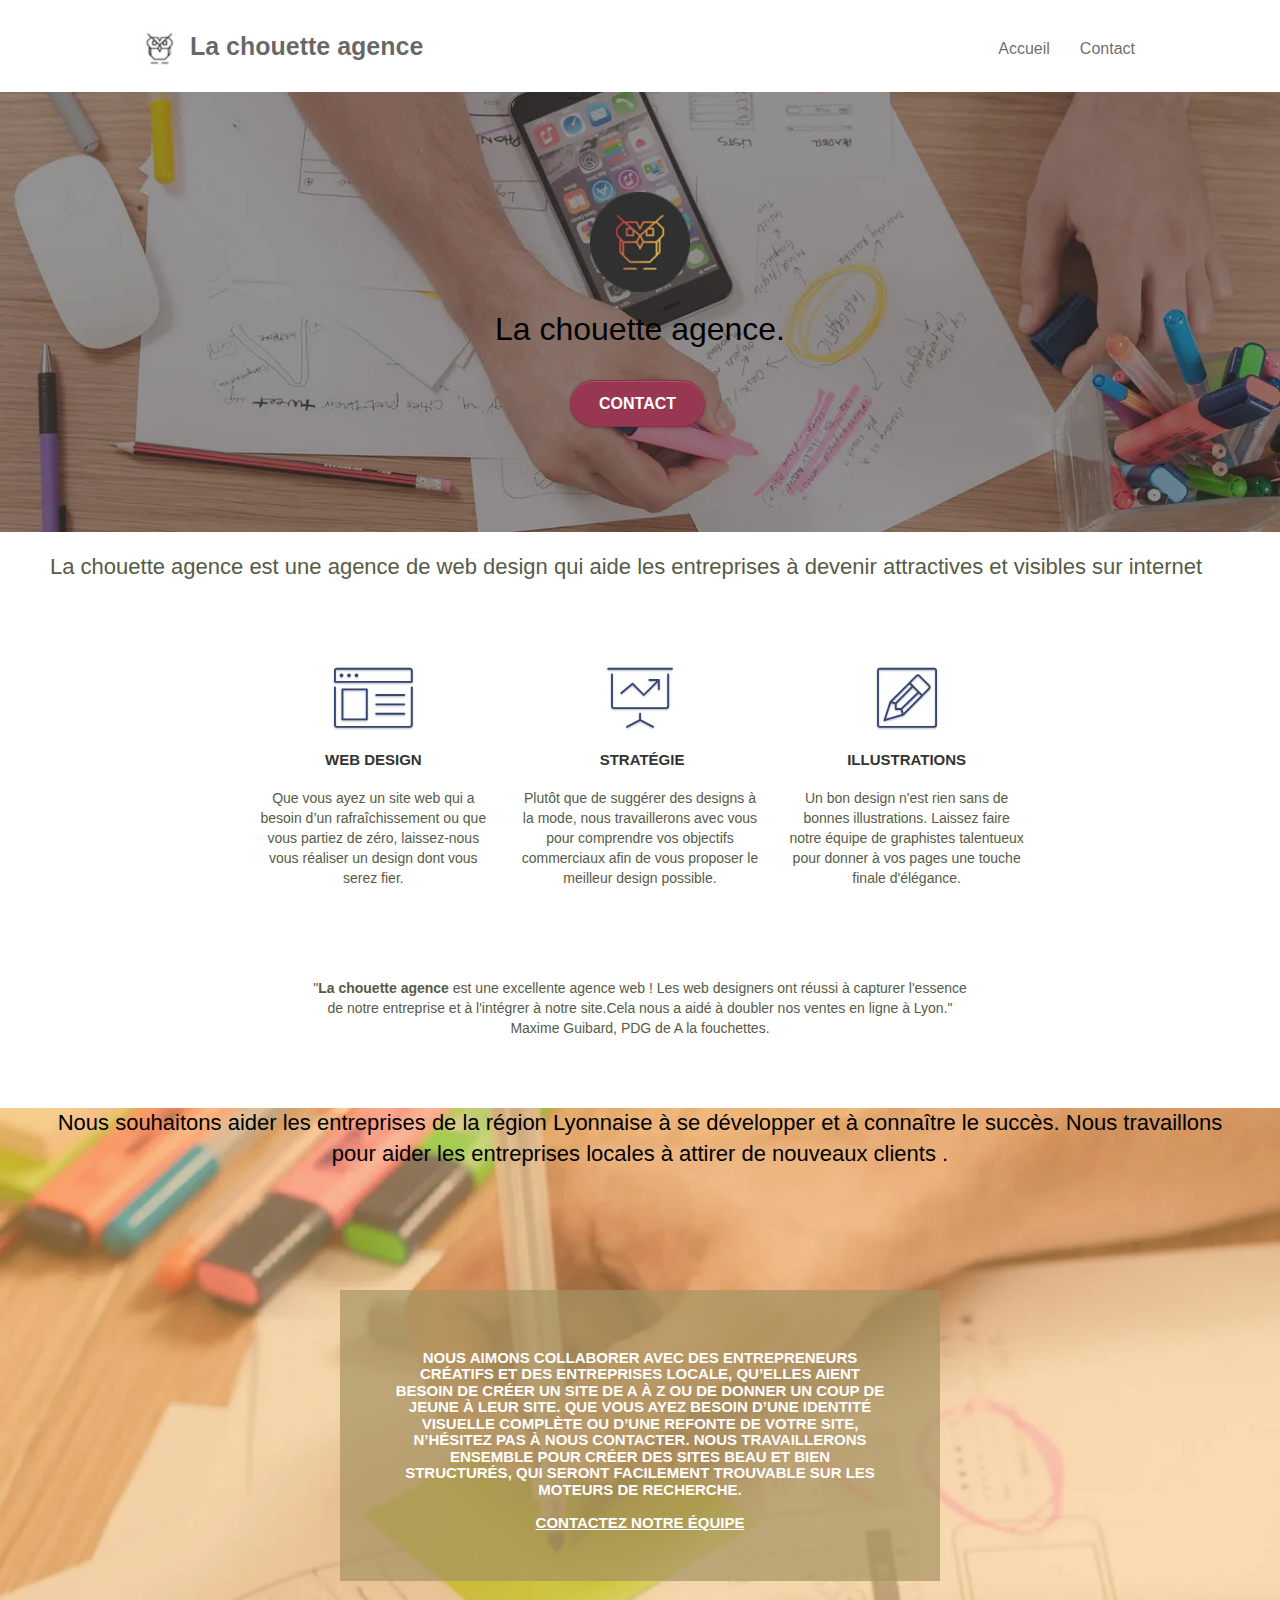
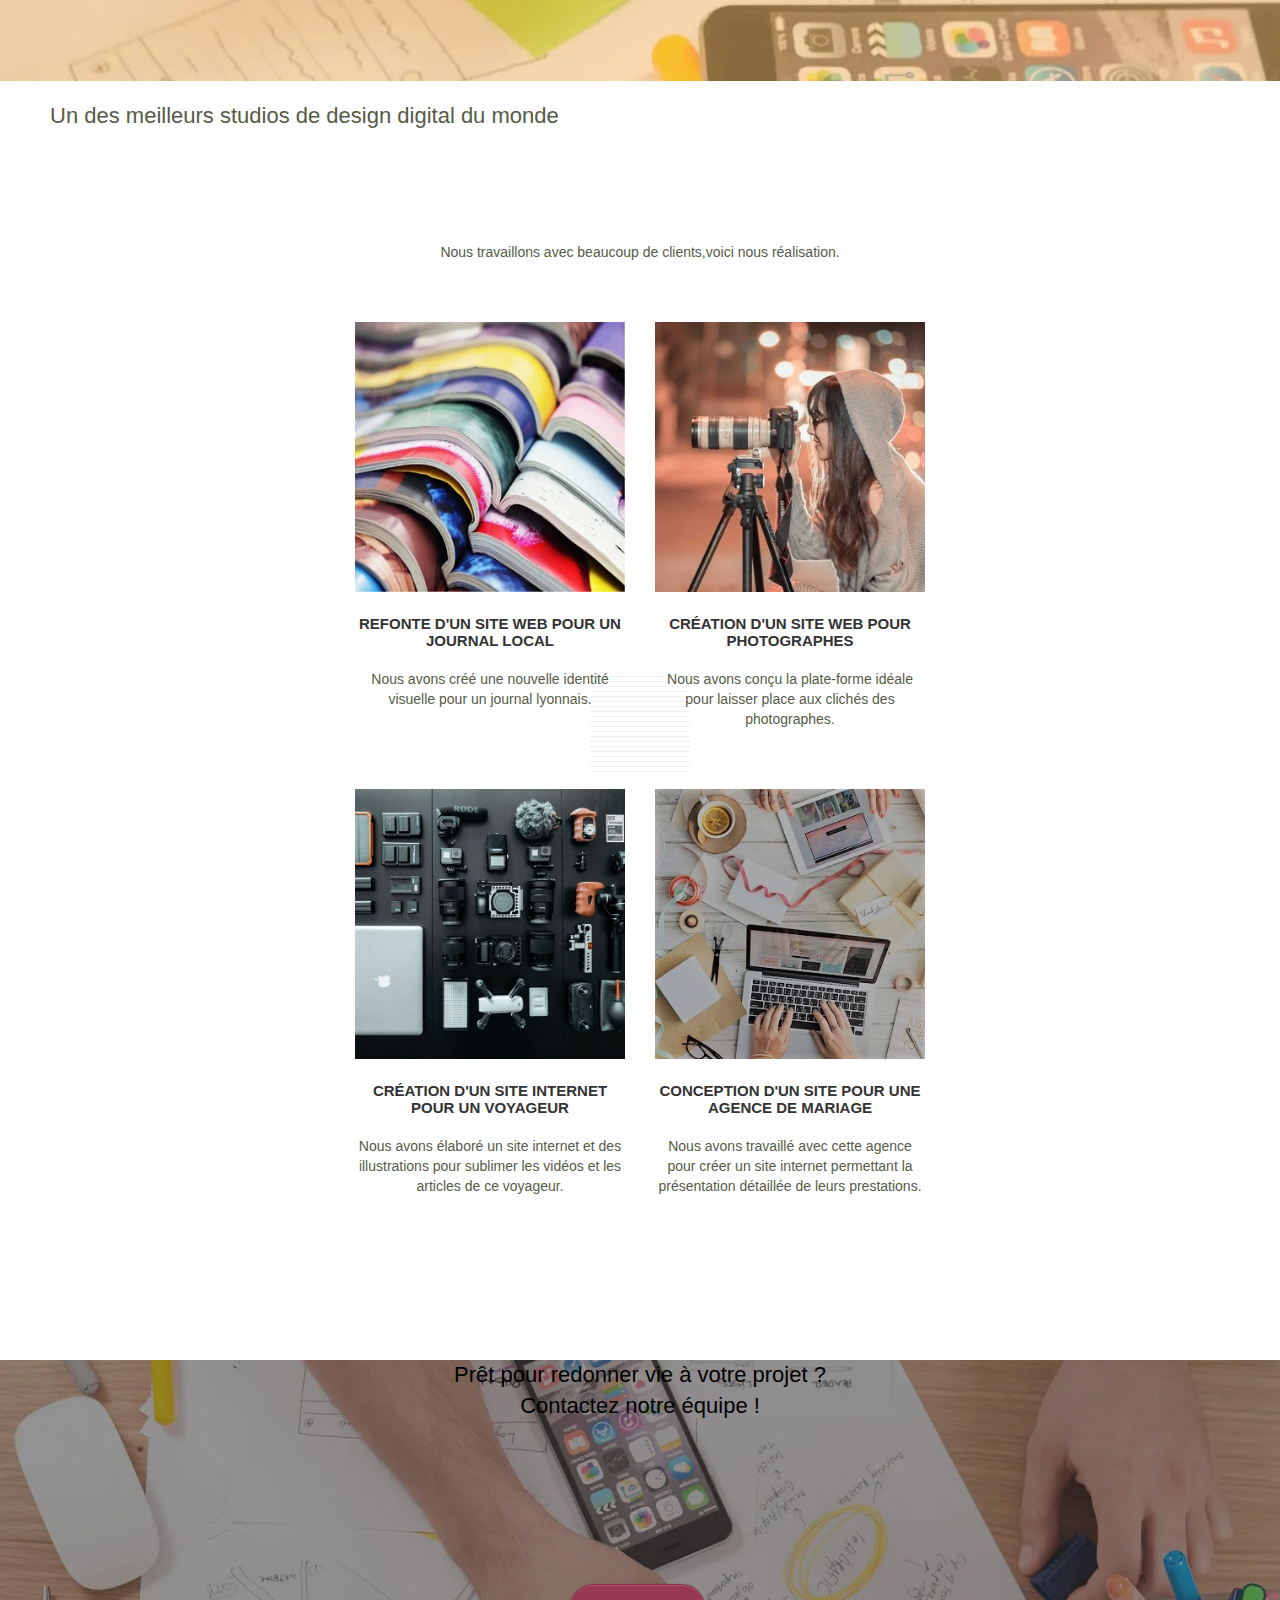
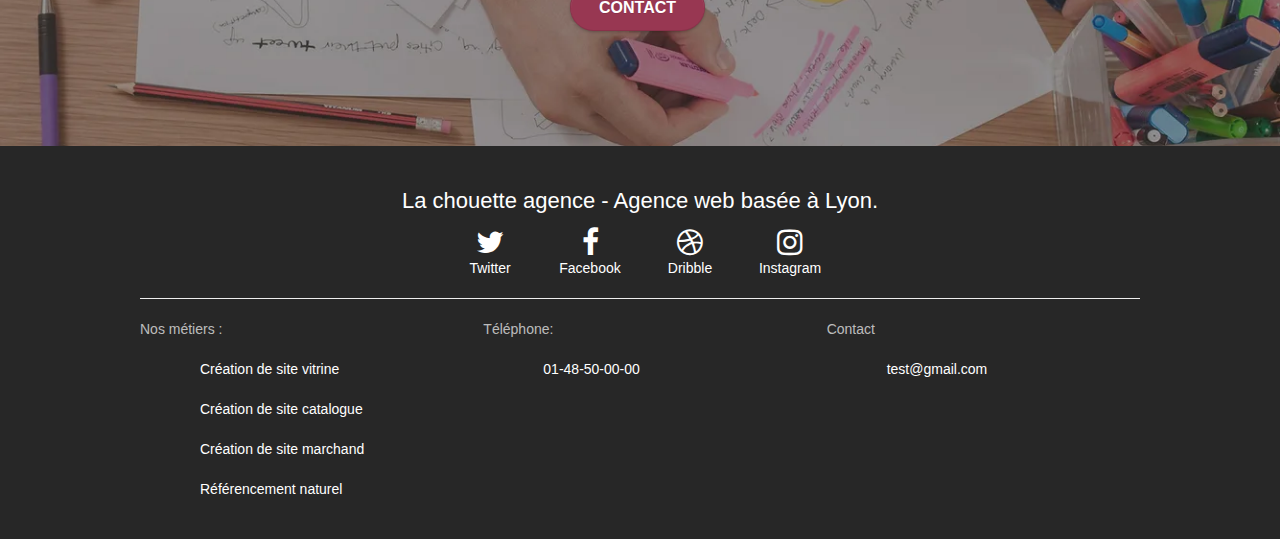
==== commit cb932175: "Modification Inscruption par contact fichier index.html" ====
--- a/index.html
+++ b/index.html
@@ -40,7 +40,7 @@
 								<a href="index.html">Accueil</a>
 							</li>							
 							<li>
-								<a href="page2.html">Inscription</a>
+								<a href="page2.html">Contact</a>
 							</li>
 						</ul>
 					</div>
@@ -161,7 +161,7 @@
 						</p>
 					</div>
 					<div class="col-sm-6">
-						<a href="#" data-lightbox="img/2.webp" data-gallery-id="gallery-1" data-caption="Création d'un site web pour photographes" data-frame="snapshot-lb"><img src="img/2.webp" class="img-responsive portfolio-thumb" alt="paris web design logo agence web meilleure agence, Création d'un site web pour photographes"loading="lazy" /></a>
+						<a href="#" data-lightbox="img/2.webp" data-gallery-id="gallery-1" data-caption="Création d'un site web pour photographes" data-frame="snapshot-lb"><img src="img/2.webp" class="img-responsive portfolio-thumb" alt="paris web design logo agence web meilleure agence, Création d'un site web pour photographes" loading="lazy" /></a>
 						<h3 class="mg-md text-center">
 							Création d'un site web pour photographes
 						</h3>
